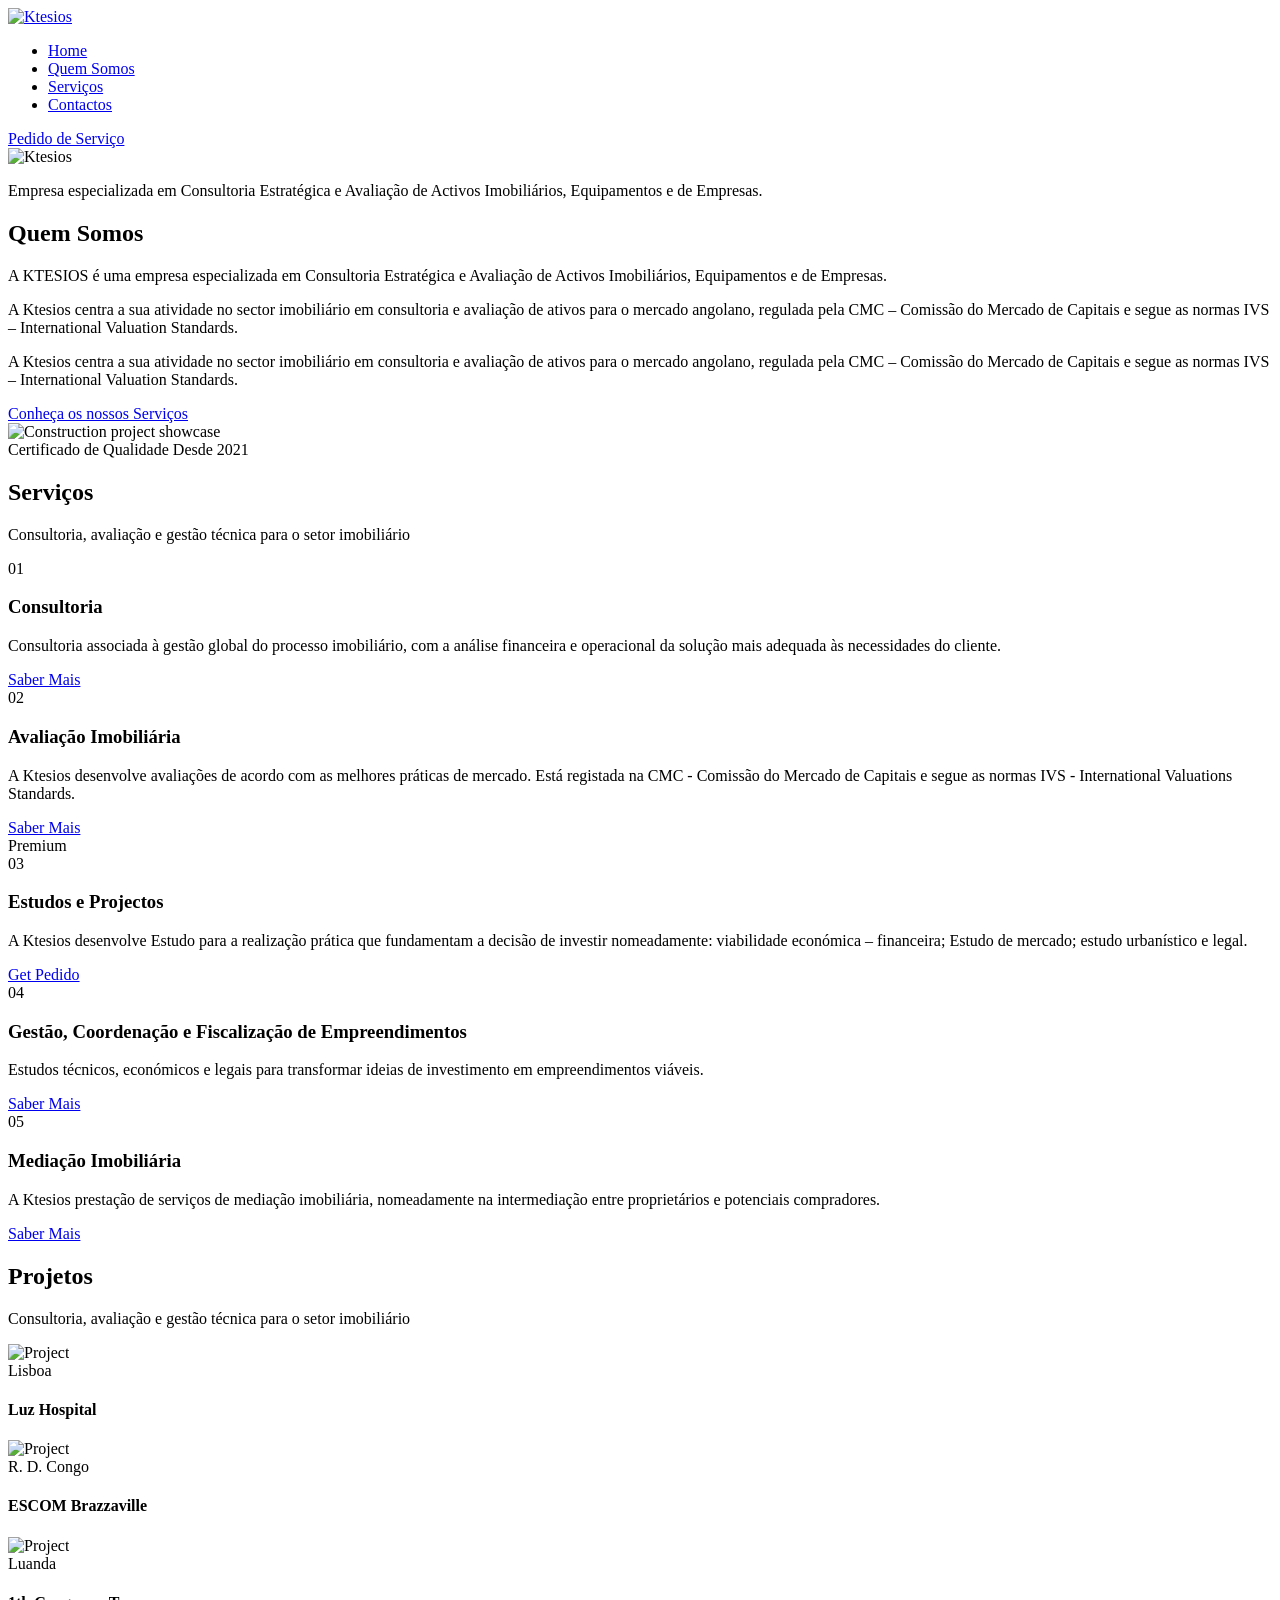
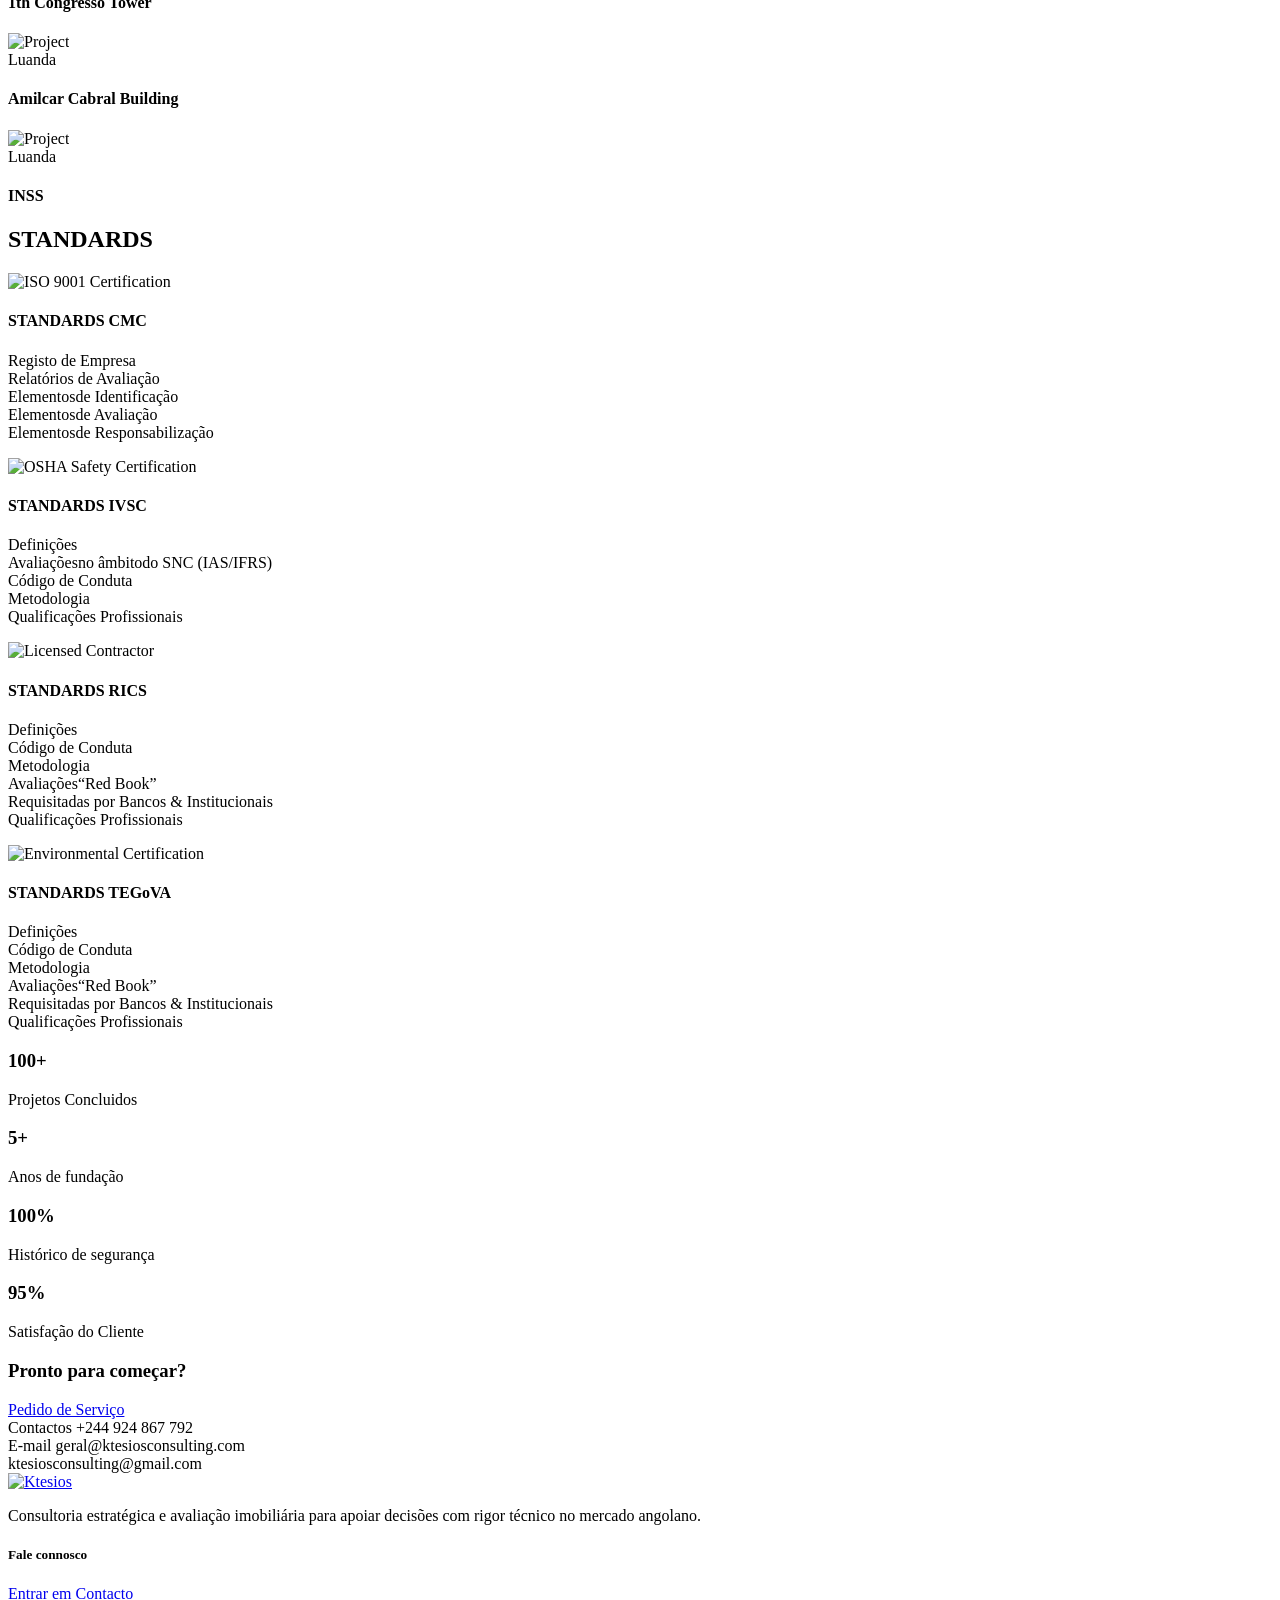
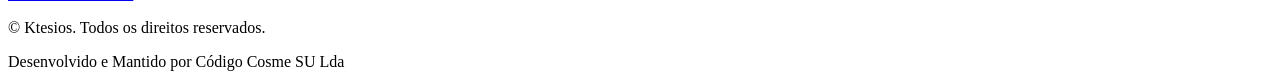
==== index.html @ 8e845e49 "Add files via upload" ====
<!DOCTYPE html>
<html lang="en">

<head>
  <meta charset="utf-8">
  <meta content="width=device-width, initial-scale=1.0" name="viewport">
  <title>Ktesios - Consultoria e Avaliação Imobiliária</title>
  <meta name="description" content="">
  <meta name="keywords" content="">

  <!-- Favicons -->
  <link href="assets/img/favicon.png" rel="icon">
  <link href="assets/img/apple-touch-icon.png" rel="apple-touch-icon">

  <!-- Fonts -->
  <link href="https://fonts.googleapis.com" rel="preconnect">
  <link href="https://fonts.gstatic.com" rel="preconnect" crossorigin>
  <link href="https://fonts.googleapis.com/css2?family=Roboto:ital,wght@0,100;0,300;0,400;0,500;0,700;0,900;1,100;1,300;1,400;1,500;1,700;1,900&family=Poppins:ital,wght@0,100;0,200;0,300;0,400;0,500;0,600;0,700;0,800;0,900;1,100;1,200;1,300;1,400;1,500;1,600;1,700;1,800;1,900&family=Raleway:ital,wght@0,100;0,200;0,300;0,400;0,500;0,600;0,700;0,800;0,900;1,100;1,200;1,300;1,400;1,500;1,600;1,700;1,800;1,900&display=swap" rel="stylesheet">

  <!-- Vendor CSS Files -->
  <link href="assets/vendor/bootstrap/css/bootstrap.min.css" rel="stylesheet">
  <link href="assets/vendor/bootstrap-icons/bootstrap-icons.css" rel="stylesheet">
  <link href="assets/vendor/aos/aos.css" rel="stylesheet">
  <link href="assets/vendor/glightbox/css/glightbox.min.css" rel="stylesheet">
  <link href="assets/vendor/swiper/swiper-bundle.min.css" rel="stylesheet">

  <!-- Main CSS File -->
  <link href="assets/css/main.css" rel="stylesheet">

  <!-- =======================================================
  * Template Name: Ktesios Website
  * Template URL: https://bootstrapmade.com/iconstruction-bootstrap-construction-template/
  * Updated: Jul 27 2025 with Bootstrap v5.3.7
  * Author: BootstrapMade.com
  * License: https://bootstrapmade.com/license/
  ======================================================== -->
</head>

<body class="index-page">

  <header id="header" class="header d-flex align-items-center fixed-top">
    <div class="container-fluid container-xl position-relative d-flex align-items-center">

      <a href="index.html" class="logo d-flex align-items-center me-auto">
        <img src="assets/img/logo_light.png" alt="Ktesios">
      </a>

      <nav id="navmenu" class="navmenu">
        <ul>
          <li><a href="index.html" class="active">Home</a></li>
          <li><a href="about.html">Quem Somos</a></li>
          <li><a href="services.html">Serviços</a></li>
          
          
         
          <li><a href="contact.html">Contactos</a></li>
        </ul>
        <i class="mobile-nav-toggle d-xl-none bi bi-list"></i>
      </nav>

      <a class="btn-getstarted d-none d-sm-block" href="quote.html">Pedido de Serviço</a>

    </div>
  </header>

  <main class="main">

    <!-- Hero Section -->
    <section id="hero" class="hero section dark-background">

       <div class="hero-image-container" role="img" aria-label="Imagem de projeto de construção"></div>
      <div class="hero-overlay"></div>

      <div class="container" data-aos="fade-up" data-aos-delay="100">

        <div class="row justify-content-center text-center">
          <div class="col-lg-8">
            <div class="hero-content">
                <div class="hero-brand" data-aos="fade-up" data-aos-delay="150">
                <img src="assets/img/logo_center.png" alt="Ktesios">
              </div>
              <p>Empresa especializada em Consultoria Estratégica e Avaliação de Activos Imobiliários, Equipamentos e de Empresas.</p>
              <h1 data-aos="fade-up" data-aos-delay="200"></h1>
             
             

              

              

            </div>
          </div>
        </div>

      </div>

    </section><!-- /Hero Section -->

    <!-- Quem Somos Section -->
    <section id="about" class="about section">

      <div class="container" data-aos="fade-up" data-aos-delay="100">

        <div class="row align-items-center">

          <div class="col-lg-6 order-2 order-lg-1" data-aos="fade-right" data-aos-delay="200">
            <div class="content">
              <h2 class="section-heading mb-4">Quem Somos</h2>
              <p class="lead-text mb-4">A KTESIOS é uma empresa especializada em Consultoria Estratégica e Avaliação de Activos Imobiliários, Equipamentos e de Empresas.</p>
              <p class="description-text mb-5">A Ktesios centra a sua atividade no sector imobiliário em consultoria e avaliação de ativos para o mercado angolano, regulada pela CMC – Comissão do Mercado de Capitais e segue as normas IVS – International Valuation Standards.</p>
<p>A Ktesios centra a sua atividade no sector imobiliário em consultoria e avaliação de ativos para o mercado angolano, regulada pela CMC – Comissão do Mercado de Capitais e segue as normas IVS – International Valuation Standards.</p>
              <div class="stats-grid">
               
                
                
              </div>

              <div class="cta-section" data-aos="fade-up" data-aos-delay="450">
                <a href="#services" class="cta-link">
                  Conheça os nossos Serviços

                  <i class="bi bi-arrow-right ms-2"></i>
                </a>
              </div>
            </div>
          </div>

          <div class="col-lg-6 order-1 order-lg-2" data-aos="fade-left" data-aos-delay="200">
            <div class="image-section">
              <div class="main-image">
                <img src="assets/img/pendente.png" alt="Construction project showcase" class="img-fluid">
              </div>
              <div class="floating-badge" data-aos="zoom-in" data-aos-delay="500">
                <div class="badge-content">
                  <i class="bi bi-award"></i>
                  <div class="badge-text">
                    <span class="badge-title">Certificado de Qualidade</span>
                    <span class="badge-subtitle">Desde 2021</span>
                  </div>
                </div>
              </div>
            </div>
          </div>

        </div>

      </div>

    </section><!-- /Quem Somos Section -->

    <!-- Serviços Section -->
    <section id="services" class="services section light-background">

      <!-- Section Title -->
      <div class="container section-title" data-aos="fade-up">
        <h2>Serviços</h2>
        <p>Consultoria, avaliação e gestão técnica para o setor imobiliário</p>
      </div><!-- End Section Title -->

      <div class="container" data-aos="fade-up" data-aos-delay="100">

        <div class="services-grid">

          <div class="service-item" data-aos="fade-up" data-aos-delay="150">
            <div class="service-number">01</div>
            <div class="service-icon">
              <i class="bi bi-buildings"></i>
            </div>
            <h3>Consultoria</h3>
            <p>Consultoria associada à gestão global do processo imobiliário, com a análise financeira e operacional da solução mais adequada às necessidades do cliente.</p>
            <a href="services.html" class="service-cta">
              <span>Saber Mais</span>
              <i class="bi bi-arrow-right"></i>
            </a>
          </div>

          <div class="service-item" data-aos="fade-up" data-aos-delay="200">
            <div class="service-number">02</div>
            <div class="service-icon">
              <i class="bi bi-house-heart"></i>
            </div>
            <h3>Avaliação Imobiliária</h3>
            <p>A Ktesios desenvolve avaliações de acordo com as melhores práticas de mercado. Está registada na CMC - Comissão do Mercado de Capitais e segue as normas IVS - International Valuations Standards.</p>
            <a href="services.html" class="service-cta">
              <span>Saber Mais</span>
              <i class="bi bi-arrow-right"></i>
            </a>
          </div>

          <div class="service-item featured" data-aos="fade-up" data-aos-delay="250">
            <div class="featured-badge">Premium</div>
            <div class="service-number">03</div>
            <div class="service-icon">
              <i class="bi bi-gear-wide-connected"></i>
            </div>
            <h3>Estudos e Projectos</h3>
            <p>A Ktesios desenvolve Estudo para a realização prática que fundamentam a decisão de investir nomeadamente: viabilidade económica – financeira; Estudo de mercado; estudo urbanístico e legal.</p>
            <a href="services.html" class="service-cta">
              <span>Get Pedido</span>
              <i class="bi bi-arrow-right"></i>
            </a>
          </div>

          <div class="service-item" data-aos="fade-up" data-aos-delay="300">
            <div class="service-number">04</div>
            <div class="service-icon">
              <i class="bi bi-clipboard2-check"></i>
            </div>
            <h3>Gestão, Coordenação e Fiscalização de Empreendimentos</h3>
            <p>Estudos técnicos, económicos e legais para transformar ideias de investimento em empreendimentos viáveis.</p>
            <a href="services.html" class="service-cta">
              <span>Saber Mais</span>
              <i class="bi bi-arrow-right"></i>
            </a>
          </div>

          <div class="service-item" data-aos="fade-up" data-aos-delay="350">
            <div class="service-number">05</div>
            <div class="service-icon">
              <i class="bi bi-tools"></i>
            </div>
            <h3>Mediação Imobiliária</h3>
            <p>A Ktesios prestação de serviços de mediação imobiliária, nomeadamente na intermediação entre proprietários e potenciais compradores.</p>
            <a href="services.html" class="service-cta">
              <span>Saber Mais</span>
              <i class="bi bi-arrow-right"></i>
            </a>
          </div>

          

        </div>

      </div>

    </section><!-- /Serviços Section -->

    <!-- Serviços Alt Section -->
    <section id="services-alt" class="services-alt section light-background">

      <div class="container" data-aos="fade-up" data-aos-delay="100">

        <div class="row g-5">

          

       

          

          

        </div>

    

      </div>

    </section><!-- /Serviços Alt Section -->

    <!-- Projetos Section -->
    <section id="projects" class="projects section">

      <!-- Section Title -->
      <div class="container section-title" data-aos="fade-up">
        <h2>Projetos</h2>
        <p>Consultoria, avaliação e gestão técnica para o setor imobiliário</p>
      </div><!-- End Section Title -->

      <div class="container" data-aos="fade-up" data-aos-delay="100">

        <div class="row gy-4">

          <div class="col-lg-4 col-md-6" data-aos="fade-up" data-aos-delay="100">
            <div class="project-card">
              <div class="project-image">
                <img src="assets/img/LuzHospital.jpg" alt="Project" class="img-fluid">
               
              </div>
              <div class="project-info">
                <div class="project-category">Lisboa</div>
                <h4 class="project-title">Luz Hospital</h4>
               
                
              </div>
            </div>
          </div><!-- End Project Item -->

          <div class="col-lg-4 col-md-6" data-aos="fade-up" data-aos-delay="200">
            <div class="project-card">
              <div class="project-image">
                <img src="assets/img/ESCOM Brazzaville - R. D. Congo.jpg" alt="Project" class="img-fluid">
               
              </div>
              <div class="project-info">
                <div class="project-category">R. D. Congo</div>
                <h4 class="project-title">ESCOM Brazzaville</h4>
                
                
              </div>
            </div>
          </div><!-- End Project Item -->

          

          <div class="col-lg-4 col-md-6" data-aos="fade-up" data-aos-delay="100">
            <div class="project-card">
              <div class="project-image">
                <img src="assets/img/1th Congresso Tower - Luanda 1.jpg" alt="Project" class="img-fluid">
               
              </div>
              <div class="project-info">
                <div class="project-category">Luanda</div>
                <h4 class="project-title">1th Congresso Tower</h4>
                
                
              </div>
            </div>
          </div><!-- End Project Item -->

          <div class="col-lg-4 col-md-6" data-aos="fade-up" data-aos-delay="200">
            <div class="project-card">
              <div class="project-image">
                <img src="assets/img/Amilcar Cabral Building - Luanda.jpg" alt="Project" class="img-fluid">
               
              </div>
              <div class="project-info">
                <div class="project-category">Luanda</div>
                <h4 class="project-title">Amilcar Cabral Building</h4>
               
                
              </div>
            </div>
          </div><!-- End Project Item -->

          <div class="col-lg-4 col-md-6" data-aos="fade-up" data-aos-delay="300">
            <div class="project-card">
              <div class="project-image">
                <img src="assets/img/INSS - Luanda.jpg" alt="Project" class="img-fluid">
               
              </div>
              <div class="project-info">
                <div class="project-category">Luanda</div>
                <h4 class="project-title">INSS</h4>
                
                
              </div>
            </div>
          </div><!-- End Project Item -->

        </div>

      </div>

    </section><!-- /Projetos Section -->



    <!-- Certifications Section -->
    <section id="certifications" class="certifications section light-background">

      <!-- Section Title -->
      <div class="container section-title" data-aos="fade-up">
        <h2>STANDARDS</h2>
        
      </div><!-- End Section Title -->

      <div class="container" data-aos="fade-up" data-aos-delay="100">

        <div class="row gy-5 mt-4">

          <div class="col-lg-3 col-md-6" data-aos="zoom-in" data-aos-delay="100">
            <div class="certification-item">
              <div class="certification-badge">
                <img src="assets/img/construction/badge-1.jpg" alt="ISO 9001 Certification" class="img-fluid">
              </div>
              <h4>STANDARDS CMC</h4>
              <p>
Registo de Empresa <br>
Relatórios de Avaliação <br>
Elementosde Identificação <br>
Elementosde Avaliação <br>
Elementosde Responsabilização</p>
            </div>
          </div>

          <div class="col-lg-3 col-md-6" data-aos="zoom-in" data-aos-delay="200">
            <div class="certification-item">
              <div class="certification-badge">
                <img src="assets/img/construction/badge-2.jpg" alt="OSHA Safety Certification" class="img-fluid">
              </div>
              <h4>STANDARDS IVSC</h4>
              <p>Definições <br>
Avaliaçõesno âmbitodo SNC (IAS/IFRS) <br>
Código de Conduta <br>
Metodologia <br>
Qualificações Profissionais</p>
            </div>
          </div>

          <div class="col-lg-3 col-md-6" data-aos="zoom-in" data-aos-delay="300">
            <div class="certification-item">
              <div class="certification-badge">
                <img src="assets/img/construction/badge-3.jpg" alt="Licensed Contractor" class="img-fluid">
              </div>
              <h4>STANDARDS RICS</h4>
              <p>
Definições <br>
Código de Conduta <br>
Metodologia <br>
Avaliações“Red Book” <br>
Requisitadas por Bancos & Institucionais <br>
Qualificações Profissionais</p>
            </div>
          </div>

          <div class="col-lg-3 col-md-6" data-aos="zoom-in" data-aos-delay="400">
            <div class="certification-item">
              <div class="certification-badge">
                <img src="assets/img/construction/badge-4.jpg" alt="Environmental Certification" class="img-fluid">
              </div>
              <h4>STANDARDS TEGoVA</h4>
              <p>
Definições <br>
Código de Conduta <br>
Metodologia <br>
Avaliações“Red Book” <br>
Requisitadas por Bancos & Institucionais <br>
Qualificações Profissionais</p>
            </div>
          </div>

        </div>

        
      </div>

    </section><!-- /Certifications Section -->

   

    <!-- Call To Action Section -->
    <section id="call-to-action" class="call-to-action section light-background">

      <div class="container" data-aos="fade-up" data-aos-delay="100">

       

        <div class="cta-main" data-aos="fade-up" data-aos-delay="300">
          <div class="row align-items-center g-5">

            <div class="col-lg-6">
              <div class="achievements-grid">
                <div class="achievement-item" data-aos="zoom-in" data-aos-delay="400">
                  <div class="achievement-icon">
                    <i class="bi bi-tools"></i>
                  </div>
                  <div class="achievement-info">
                    <h3>100+</h3>
                    <span>Projetos Concluidos</span>
                  </div>
                </div>

                <div class="achievement-item" data-aos="zoom-in" data-aos-delay="450">
                  <div class="achievement-icon">
                    <i class="bi bi-clock-history"></i>
                  </div>
                  <div class="achievement-info">
                    <h3>5+</h3>
                    <span>Anos de fundação</span>
                  </div>
                </div>

                <div class="achievement-item" data-aos="zoom-in" data-aos-delay="500">
                  <div class="achievement-icon">
                    <i class="bi bi-shield-check"></i>
                  </div>
                  <div class="achievement-info">
                    <h3>100%</h3>
                    <span>Histórico de segurança</span>
                  </div>
                </div>

                <div class="achievement-item" data-aos="zoom-in" data-aos-delay="550">
                  <div class="achievement-icon">
                    <i class="bi bi-star-fill"></i>
                  </div>
                  <div class="achievement-info">
                    <h3>95%</h3>
                    <span>Satisfação do Cliente</span>
                  </div>
                </div>
              </div>
            </div>

            <div class="col-lg-6">
              <div class="action-panel" data-aos="fade-left" data-aos-delay="350">

                <div class="panel-content">
                  <h3>Pronto para começar?</h3>
                 

                  <div class="action-buttons">
                    <a href="quote.html" class="btn-primary">
                      <span>Pedido de Serviço</span>
                      <i class="bi bi-arrow-right"></i>
                    </a>
                    
                  </div>
                </div>

                <div class="contact-quick">
                  <div class="contact-row">
                    <i class="bi bi-telephone-fill"></i>
                    <div class="contact-details">
                      <span class="contact-label">Contactos</span>
                      <span class="contact-value">+244 924 867 792</span>
                    </div>
                  </div>

                  <div class="contact-row">
                    <i class="bi bi-envelope-fill"></i>
                    <div class="contact-details">
                      <span class="contact-label">E-mail</span>
                      <span class="contact-value">geral@ktesiosconsulting.com <br>ktesiosconsulting@gmail.com</span>
                    </div>
                  </div>
                </div>

              </div>
            </div>

          </div>
        </div>

      </div>

    </section><!-- /Call To Action Section -->

  </main>

  <footer id="footer" class="footer dark-background">

    <div class="container">
      <div class="row gy-5">

        <div class="col-lg-4">
          <div class="footer-brand">
            <a href="index.html" class="logo d-flex align-items-center mb-3">
              <img src="assets/img/logo_light.png" alt="Ktesios">
            </a>
            <p class="tagline">Consultoria estratégica e avaliação imobiliária para apoiar decisões com rigor técnico no mercado angolano.</p>

            <div class="social-links mt-4">
              <a href="#" aria-label="Facebook"><i class="bi bi-facebook"></i></a>
              <a href="#" aria-label="Instagram"><i class="bi bi-instagram"></i></a>
              <a href="#" aria-label="LinkedIn"><i class="bi bi-linkedin"></i></a>
              
            </div>
          </div>
        </div>

        <div class="col-lg-6">
          <div class="footer-links-grid">
            
          </div>
        </div>

        <div class="col-lg-2">
          <div class="footer-cta">
            <h5>Fale connosco</h5>
            <a href="contact.html" class="btn btn-outline">Entrar em Contacto</a>
          </div>
        </div>

      </div>
    </div>

    <div class="footer-bottom">
      <div class="container">
        <div class="row">
          <div class="col-12">
            <div class="footer-bottom-content">
              <p class="mb-0">© Ktesios. Todos os direitos reservados.</p>
              <div class="credits">
                <!-- All the links in the footer should remain intact. -->
                <!-- You can delete the links only if you've purchased the pro version. -->
                <!-- Licensing information: https://bootstrapmade.com/license/ -->
                <!-- Purchase the pro version with working PHP/AJAX contact form: [buy-url] -->
                Desenvolvido e Mantido por Código Cosme SU Lda
              </div>
            </div>
          </div>
        </div>
      </div>
    </div>

  </footer>

  <!-- Scroll Top -->
  <a href="#" id="scroll-top" class="scroll-top d-flex align-items-center justify-content-center"><i class="bi bi-arrow-up-short"></i></a>

  <!-- Preloader -->
  <div id="preloader"></div>

  <!-- Vendor JS Files -->
  <script src="assets/vendor/bootstrap/js/bootstrap.bundle.min.js"></script>
  <script src="assets/vendor/php-email-form/validate.js"></script>
  <script src="assets/vendor/aos/aos.js"></script>
  <script src="assets/vendor/purecounter/purecounter_vanilla.js"></script>
  <script src="assets/vendor/glightbox/js/glightbox.min.js"></script>
  <script src="assets/vendor/swiper/swiper-bundle.min.js"></script>

  <!-- Main JS File -->
  <script src="assets/js/main.js"></script>

</body>

</html>
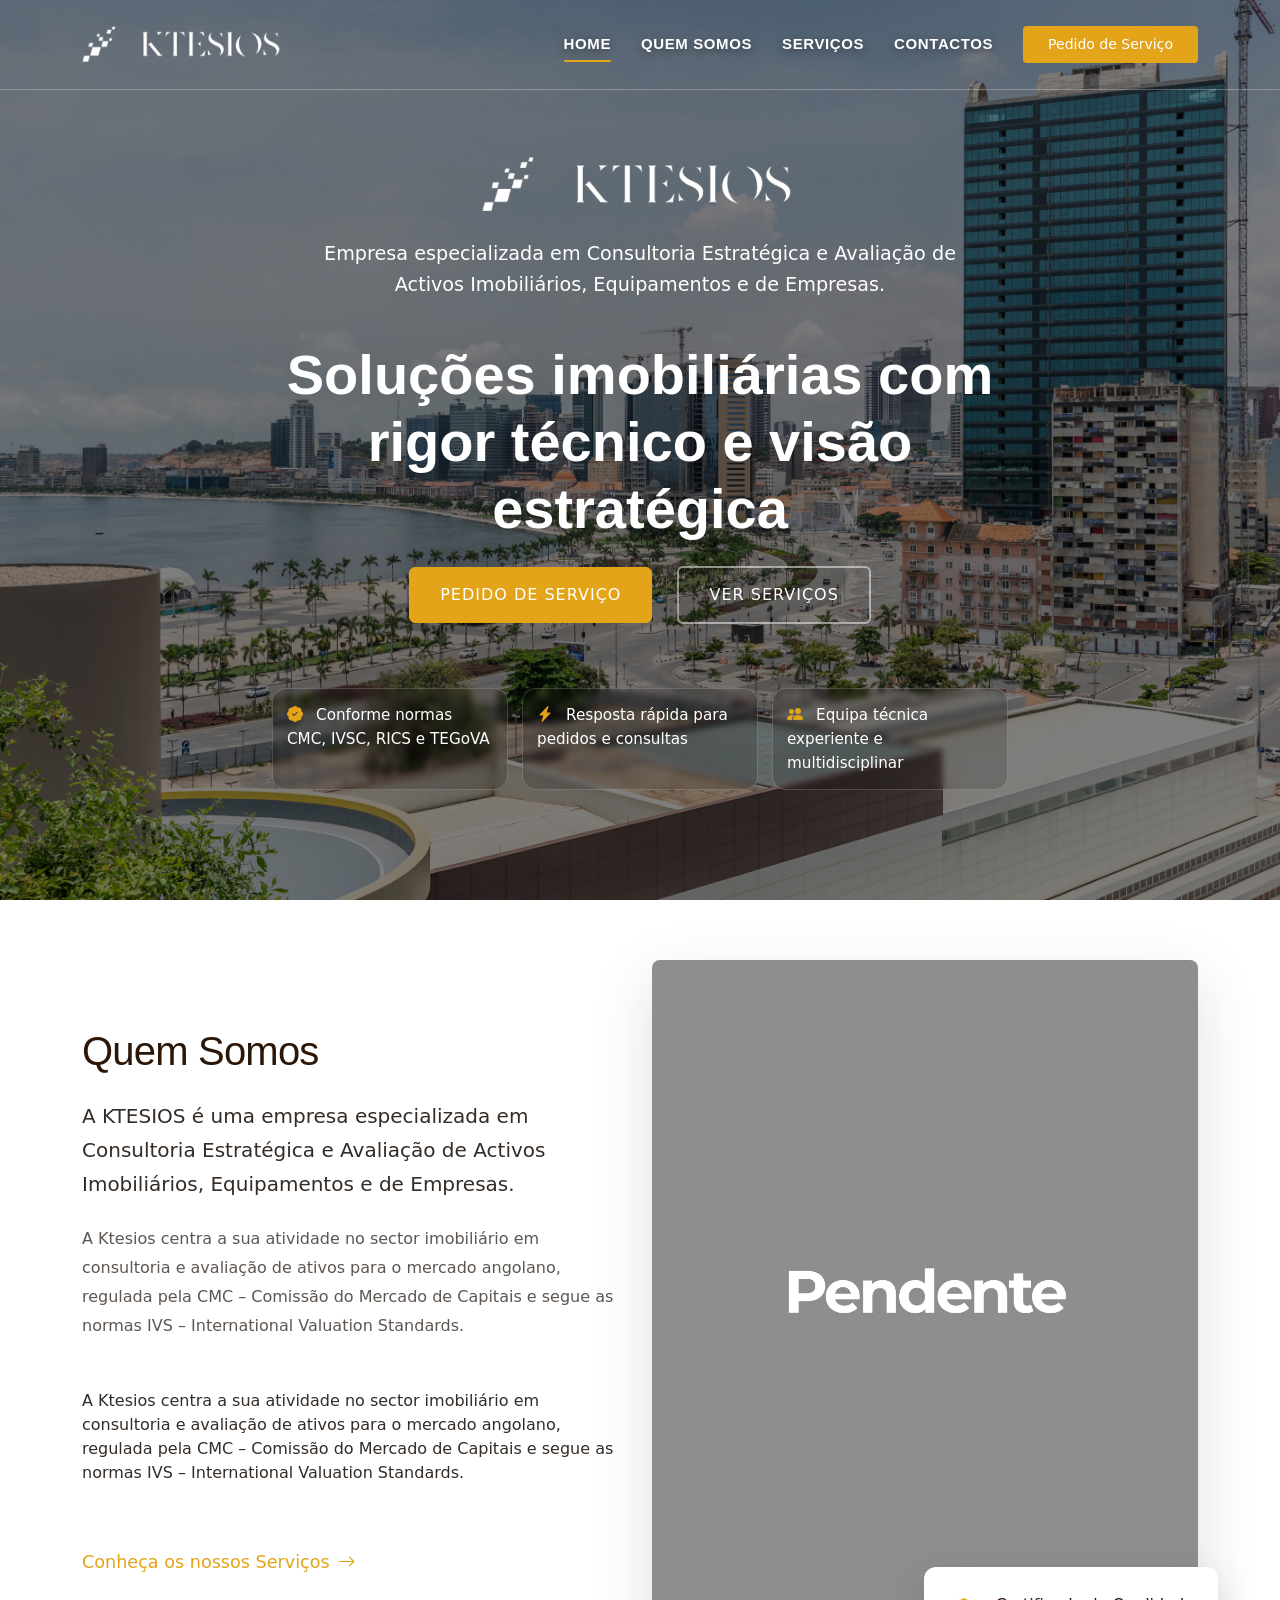
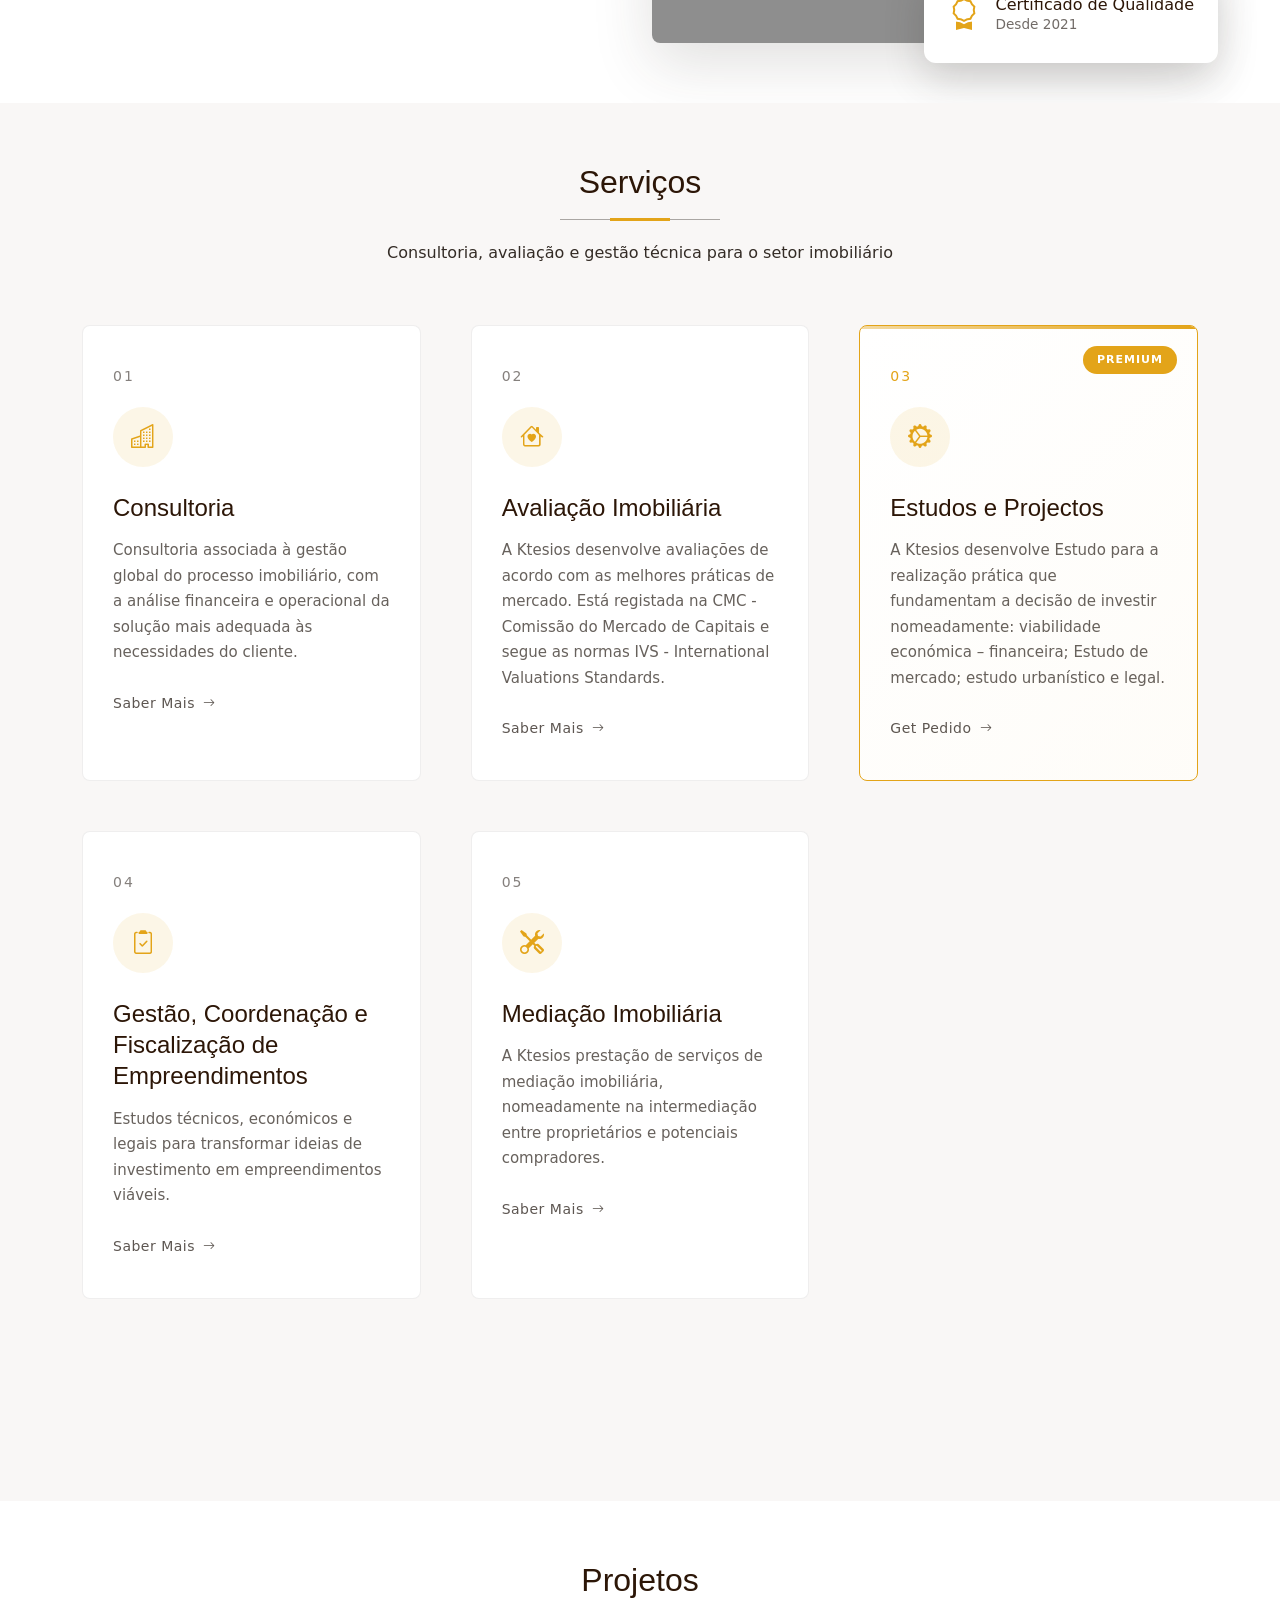
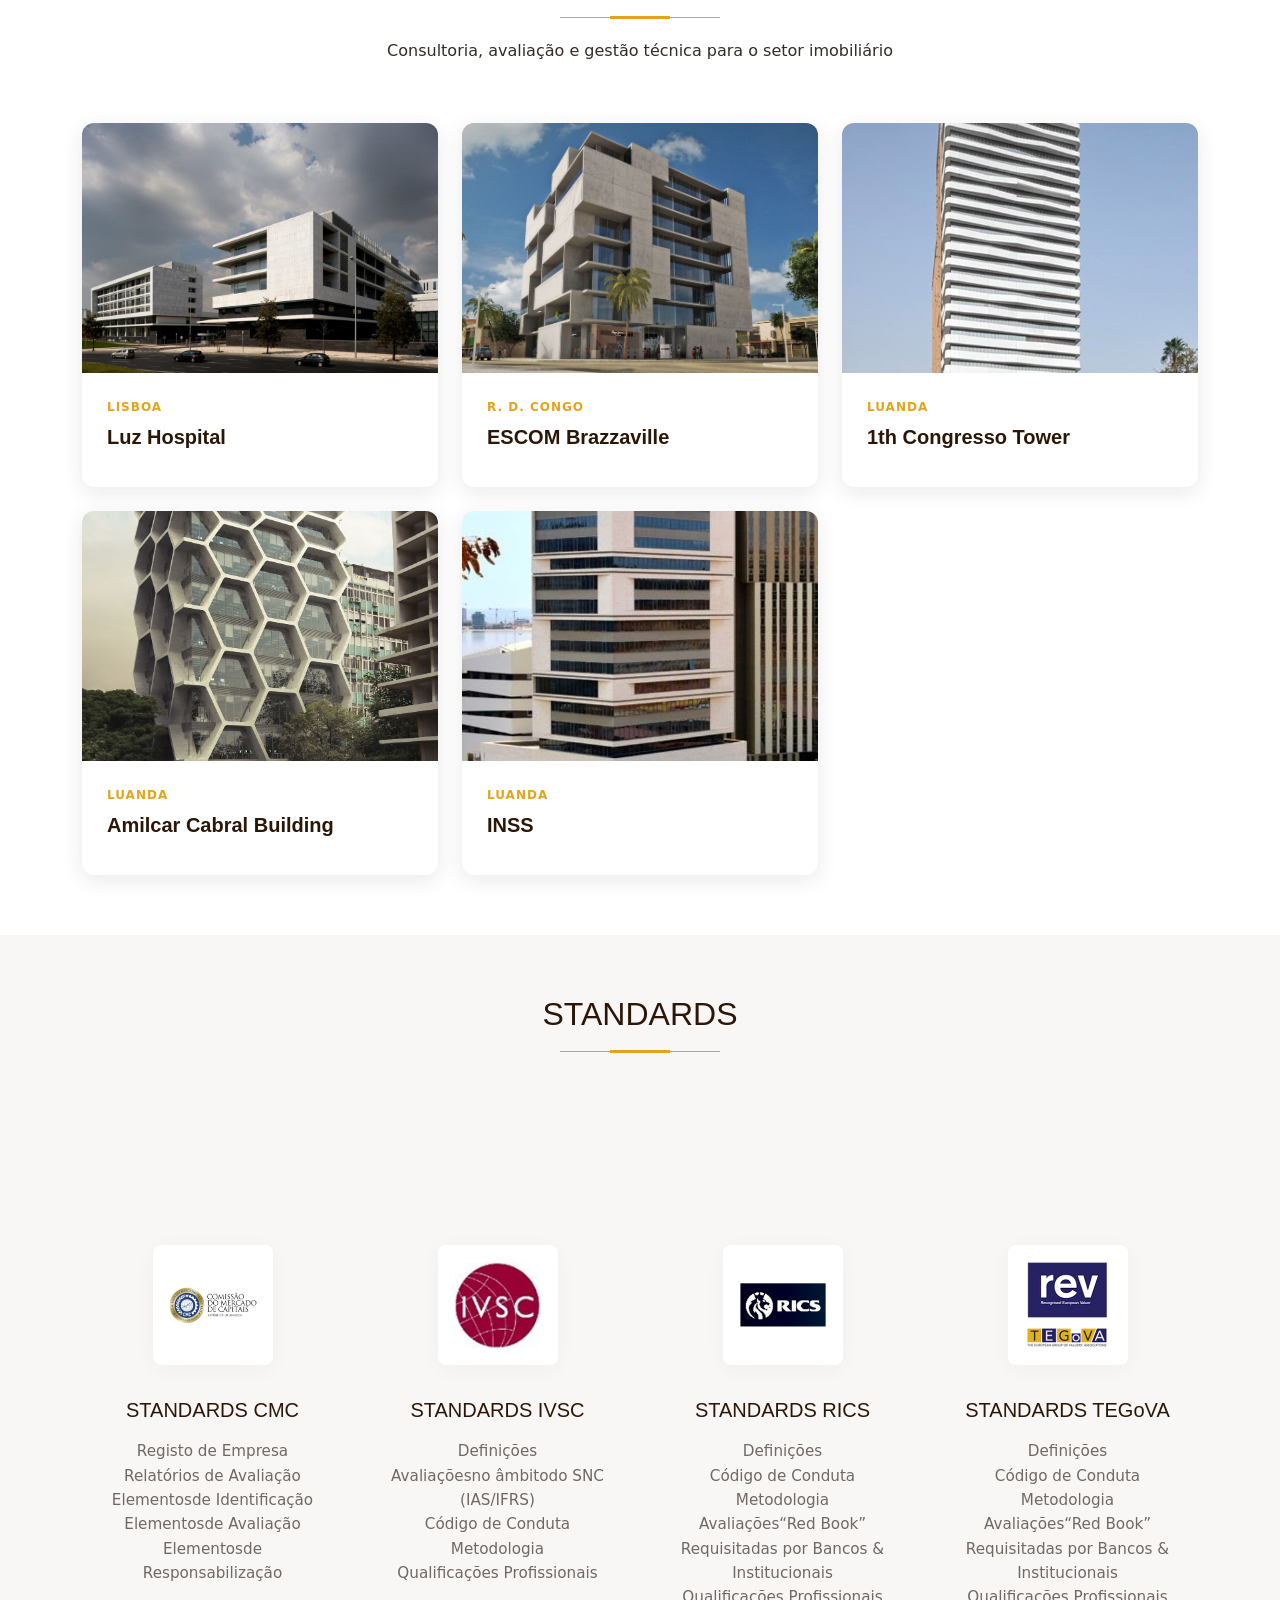
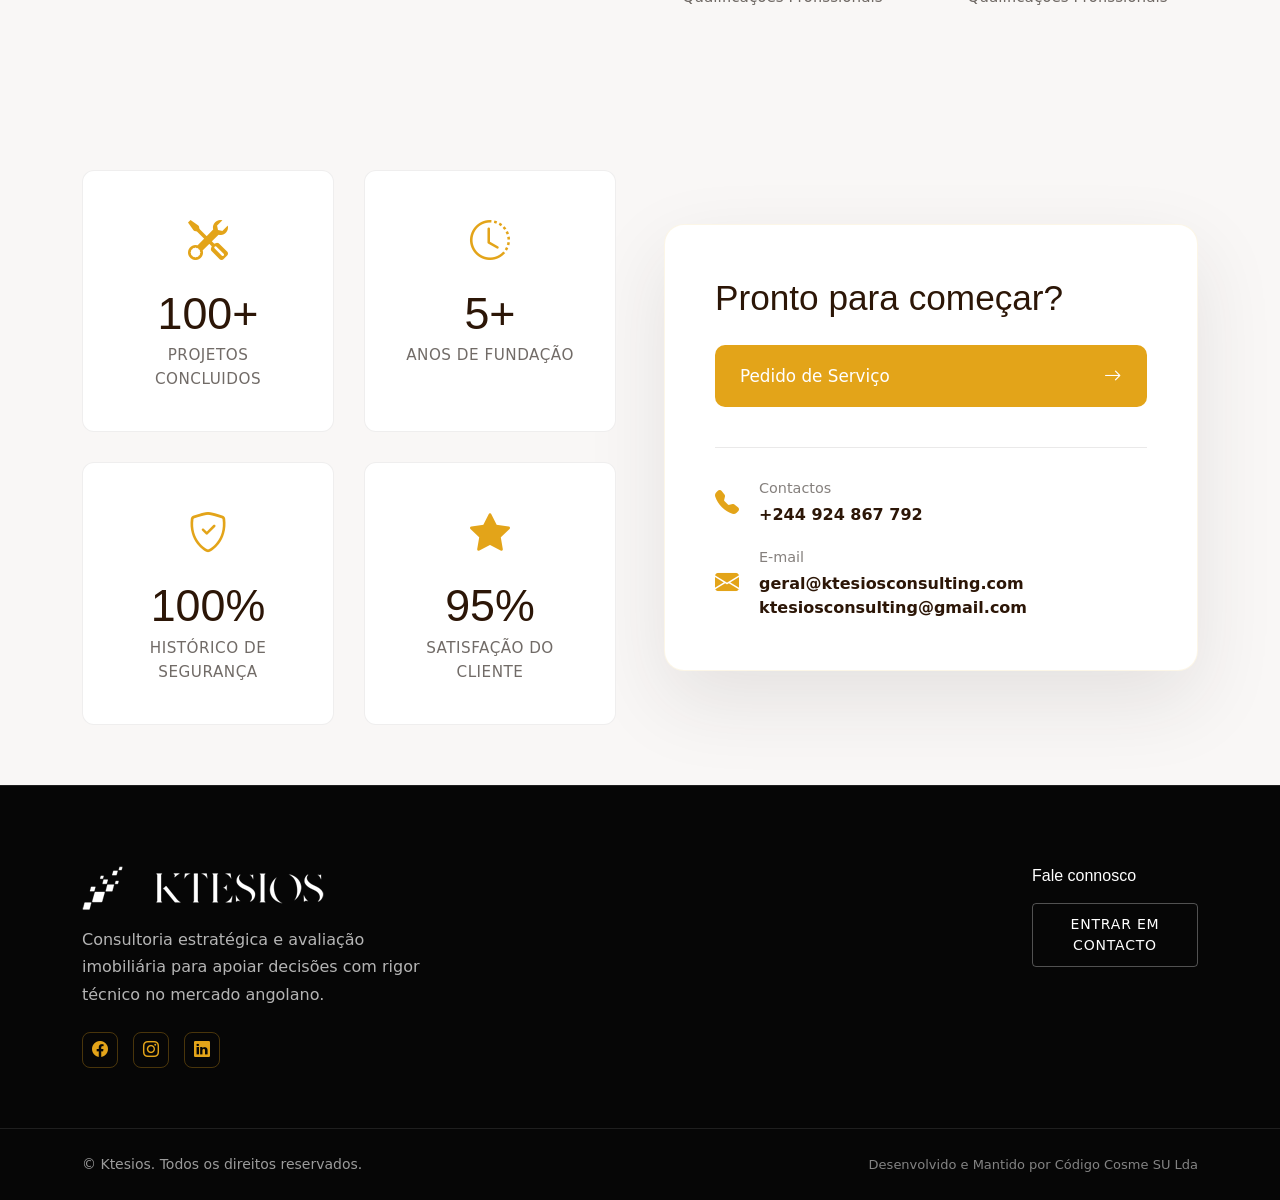
==== commit 61c6f18c: "Melhora landing page com animações e modal de pedido" ====
--- a/index.html
+++ b/index.html
@@ -58,7 +58,7 @@
         <i class="mobile-nav-toggle d-xl-none bi bi-list"></i>
       </nav>
 
-      <a class="btn-getstarted d-none d-sm-block" href="quote.html">Pedido de Serviço</a>
+      <a class="btn-getstarted d-none d-sm-block service-modal-trigger" href="#" data-bs-toggle="modal" data-bs-target="#serviceRequestModal">Pedido de Serviço</a>
 
     </div>
   </header>
@@ -80,13 +80,27 @@
                 <img src="assets/img/logo_center.png" alt="Ktesios">
               </div>
               <p>Empresa especializada em Consultoria Estratégica e Avaliação de Activos Imobiliários, Equipamentos e de Empresas.</p>
-              <h1 data-aos="fade-up" data-aos-delay="200"></h1>
-             
-             
-
-              
-
-              
+              <h1 data-aos="fade-up" data-aos-delay="200">Soluções imobiliárias com rigor técnico e visão estratégica</h1>
+
+              <div class="hero-actions" data-aos="fade-up" data-aos-delay="250">
+                <a href="#" class="btn btn-primary service-modal-trigger" data-bs-toggle="modal" data-bs-target="#serviceRequestModal">Pedido de Serviço</a>
+                <a href="#services" class="btn btn-secondary">Ver Serviços</a>
+              </div>
+
+              <div class="hero-highlights" data-aos="fade-up" data-aos-delay="300">
+                <div class="highlight-item">
+                  <i class="bi bi-patch-check-fill"></i>
+                  <span>Conforme normas CMC, IVSC, RICS e TEGoVA</span>
+                </div>
+                <div class="highlight-item">
+                  <i class="bi bi-lightning-charge-fill"></i>
+                  <span>Resposta rápida para pedidos e consultas</span>
+                </div>
+                <div class="highlight-item">
+                  <i class="bi bi-people-fill"></i>
+                  <span>Equipa técnica experiente e multidisciplinar</span>
+                </div>
+              </div>
 
             </div>
           </div>
@@ -501,7 +515,7 @@
                  
 
                   <div class="action-buttons">
-                    <a href="quote.html" class="btn-primary">
+                    <a href="#" class="btn-primary service-modal-trigger" data-bs-toggle="modal" data-bs-target="#serviceRequestModal">
                       <span>Pedido de Serviço</span>
                       <i class="bi bi-arrow-right"></i>
                     </a>
@@ -537,7 +551,90 @@
 
     </section><!-- /Call To Action Section -->
 
-  </main>
+    </main>
+
+  <div class="modal fade service-request-modal" id="serviceRequestModal" tabindex="-1" aria-labelledby="serviceRequestModalLabel" aria-hidden="true">
+    <div class="modal-dialog modal-dialog-centered modal-xl modal-dialog-scrollable">
+      <div class="modal-content">
+        <div class="modal-header">
+          <h2 class="modal-title h5" id="serviceRequestModalLabel">Pedido de contacto / Serviço</h2>
+          <button type="button" class="btn-close" data-bs-dismiss="modal" aria-label="Fechar"></button>
+        </div>
+        <div class="modal-body">
+          <div class="quote-container modal-quote-container">
+            <div class="row g-4 align-items-stretch">
+              <div class="col-lg-5">
+                <div class="quote-content">
+                  <h2>Pedido de contacto / Serviço</h2>
+                  <p>A KTESIOS disponibiliza uma plataforma de gestão de processos e interface de comunicação com clientes e peritos.</p>
+                  <div class="contact-info">
+                    <div class="contact-detail">
+                      <i class="bi bi-telephone-fill"></i>
+                      <span>+244 924 867 792</span>
+                    </div>
+                    <div class="contact-detail">
+                      <i class="bi bi-envelope-fill"></i>
+                      <span>geral@ktesiosconsulting.com</span>
+                    </div>
+                  </div>
+                </div>
+              </div>
+
+              <div class="col-lg-7">
+                <div class="quote-form">
+                  <div class="form-intro">
+                    <h3>Faça o seu Pedido</h3>
+                    <p>Selecione o tipo de serviço e descreva a necessidade para análise da nossa equipa.</p>
+                  </div>
+
+                  <form action="forms/quote.php" method="post" class="php-email-form">
+                    <div class="form-grid">
+                      <div class="form-field">
+                        <label for="modal-fullname">Nome</label>
+                        <input type="text" name="name" id="modal-fullname" placeholder="Indique o seu nome" required>
+                      </div>
+
+                      <div class="form-field">
+                        <label for="modal-email">Email</label>
+                        <input type="email" name="email" id="modal-email" placeholder="seu.email@empresa.com" required>
+                      </div>
+
+                      <div class="form-field">
+                        <label for="modal-phone">Telefone</label>
+                        <input type="tel" name="phone" id="modal-phone" placeholder="+244 900 000 000" required>
+                      </div>
+
+                      <div class="form-field">
+                        <label for="modal-project-type">Tipo de Serviço</label>
+                        <select name="type" id="modal-project-type" required>
+                          <option value="">Selecione o serviço</option>
+                          <option value="custom-home">AVALIAÇÕES – AVALIAÇÃO IMOBILIÁRIA</option>
+                          <option value="commercial">CONSULTORIA</option>
+                          <option value="renovation">ANÁLISE</option>
+                          <option value="addition">DUE DILIGENCE</option>
+                          <option value="industrial">INSDUSTRIAL PROJETOS</option>
+                          <option value="consultation">FISCALIZAÇÃO E GESTÃO DE PROJECTOS</option>
+                        </select>
+                      </div>
+                    </div>
+
+                    <div class="loading">Loading</div>
+                    <div class="error-message"></div>
+                    <div class="sent-message">Obrigado! O seu pedido foi recebido. A equipa KTESIOS entrará em contacto em breve.</div>
+
+                    <button type="submit" class="submit-btn">
+                      <span>Submeter Pedido</span>
+                      <i class="bi bi-arrow-right"></i>
+                    </button>
+                  </form>
+                </div>
+              </div>
+            </div>
+          </div>
+        </div>
+      </div>
+    </div>
+  </div>
 
   <footer id="footer" class="footer dark-background">
 
--- a/assets/css/main.css
+++ b/assets/css/main.css
@@ -0,0 +1,4580 @@
+/**
+* Template Name: iConstruction
+* Template URL: https://bootstrapmade.com/iconstruction-bootstrap-construction-template/
+* Updated: Jul 27 2025 with Bootstrap v5.3.7
+* Author: BootstrapMade.com
+* License: https://bootstrapmade.com/license/
+*/
+
+@charset "UTF-8";
+
+/*--------------------------------------------------------------
+# Font & Color Variables
+# Help: https://bootstrapmade.com/color-system/
+--------------------------------------------------------------*/
+/* Fonts */
+:root {
+   --default-font: "Roboto",  system-ui, -apple-system, "Segoe UI", Roboto, "Helvetica Neue", Arial, "Noto Sans", "Liberation Sans", sans-serif, "Apple Color Emoji", "Segoe UI Emoji", "Segoe UI Symbol", "Noto Color Emoji";
+  --heading-font: "Raleway",  sans-serif;
+  --heading-font: "Athena", sans-serif;
+  --nav-font: "Poppins",  sans-serif;
+}
+
+/* Global Colors - The following color variables are used throughout the website. Updating them here will change the color scheme of the entire website */
+:root { 
+  --background-color: #ffffff; /* Background color for the entire website, including individual sections */
+  --default-color: #342c26; /* Default color used for the majority of the text content across the entire website */
+  --heading-color: #2c1607; /* Color for headings, subheadings and title throughout the website */
+  --accent-color: #e3a419; /* Accent color that represents your brand on the website. It's used for buttons, links, and other elements that need to stand out */
+  --surface-color: #ffffff; /* The surface color is used as a background of boxed elements within sections, such as cards, icon boxes, or other elements that require a visual separation from the global background. */
+  --contrast-color: #ffffff; /* Contrast color for text, ensuring readability against backgrounds of accent, heading, or default colors. */
+}
+
+/* Nav Menu Colors - The following color variables are used specifically for the navigation menu. They are separate from the global colors to allow for more customization options */
+:root {
+  --nav-color: #ffffff;  /* The default color of the main navmenu links */
+  --nav-hover-color: #e3a419; /* Applied to main navmenu links when they are hovered over or active */
+  --nav-mobile-background-color: #ffffff; /* Used as the background color for mobile navigation menu */
+  --nav-dropdown-background-color: #ffffff; /* Used as the background color for dropdown items that appear when hovering over primary navigation items */
+  --nav-dropdown-color: #342c26; /* Used for navigation links of the dropdown items in the navigation menu. */
+  --nav-dropdown-hover-color: #e3a419; /* Similar to --nav-hover-color, this color is applied to dropdown navigation links when they are hovered over. */
+}
+
+/* Color Presets - These classes override global colors when applied to any section or element, providing reuse of the sam color scheme. */
+
+.light-background {
+  --background-color: #f9f7f6;
+  --surface-color: #ffffff;
+}
+
+.dark-background {
+  --background-color: #060606;
+  --default-color: #ffffff;
+  --heading-color: #ffffff;
+  --surface-color: #252525;
+  --contrast-color: #ffffff;
+}
+
+/* Smooth scroll */
+:root {
+  scroll-behavior: smooth;
+}
+
+/*--------------------------------------------------------------
+# General Styling & Shared Classes
+--------------------------------------------------------------*/
+body {
+  color: var(--default-color);
+  background-color: var(--background-color);
+  font-family: var(--default-font);
+}
+
+a {
+  color: var(--accent-color);
+  text-decoration: none;
+  transition: 0.3s;
+}
+
+a:hover {
+  color: color-mix(in srgb, var(--accent-color), transparent 25%);
+  text-decoration: none;
+}
+
+h1,
+h2,
+h3,
+h4,
+h5,
+h6 {
+  color: var(--heading-color);
+  font-family: var(--heading-font);
+}
+
+/* PHP Email Form Messages
+------------------------------*/
+.php-email-form .error-message {
+  display: none;
+  background: #df1529;
+  color: #ffffff;
+  text-align: left;
+  padding: 15px;
+  margin-bottom: 24px;
+  font-weight: 600;
+}
+
+.php-email-form .sent-message {
+  display: none;
+  color: #ffffff;
+  background: #059652;
+  text-align: center;
+  padding: 15px;
+  margin-bottom: 24px;
+  font-weight: 600;
+}
+
+.php-email-form .loading {
+  display: none;
+  background: var(--surface-color);
+  text-align: center;
+  padding: 15px;
+  margin-bottom: 24px;
+}
+
+.php-email-form .loading:before {
+  content: "";
+  display: inline-block;
+  border-radius: 50%;
+  width: 24px;
+  height: 24px;
+  margin: 0 10px -6px 0;
+  border: 3px solid var(--accent-color);
+  border-top-color: var(--surface-color);
+  animation: php-email-form-loading 1s linear infinite;
+}
+
+@keyframes php-email-form-loading {
+  0% {
+    transform: rotate(0deg);
+  }
+
+  100% {
+    transform: rotate(360deg);
+  }
+}
+
+/*--------------------------------------------------------------
+# Global Header
+--------------------------------------------------------------*/
+.header {
+  --background-color: rgba(255, 255, 255, 0);
+  --default-color: #ffffff;
+  --heading-color: #ffffff;
+  color: var(--default-color);
+  background-color: var(--background-color);
+  padding: 15px 0;
+  transition: all 0.5s;
+  z-index: 997;
+   border-bottom: 1px solid color-mix(in srgb, var(--default-color), transparent 72%);
+}
+
+.header .logo {
+  line-height: 1;
+}
+
+.header .logo img {
+  max-height: 36px;
+  margin-right: 8px;
+}
+
+.header .logo h1 {
+  font-size: 30px;
+  margin: 0;
+  font-weight: 700;
+  color: var(--heading-color);
+}
+
+.header .btn-getstarted,
+.header .btn-getstarted:focus {
+  color: var(--contrast-color);
+  background: var(--accent-color);
+  font-size: 14px;
+  padding: 8px 25px;
+  margin: 0 0 0 30px;
+  border-radius: 4px;
+  transition: 0.3s;
+}
+
+.header .btn-getstarted:hover,
+.header .btn-getstarted:focus:hover {
+  color: var(--contrast-color);
+  background: color-mix(in srgb, var(--accent-color), transparent 15%);
+}
+
+@media (max-width: 1200px) {
+  .header .logo {
+    order: 1;
+  }
+
+  .header .btn-getstarted {
+    order: 2;
+    margin: 0 15px 0 0;
+    padding: 6px 15px;
+  }
+
+  .header .navmenu {
+    order: 3;
+  }
+}
+
+.scrolled .header {
+  box-shadow: 0px 0 18px rgba(0, 0, 0, 0.1);
+}
+
+/* Global Header on Scroll
+------------------------------*/
+.scrolled .header {
+  --background-color: rgba(22, 15, 9, 0.915);
+}
+
+/*--------------------------------------------------------------
+# Navigation Menu
+--------------------------------------------------------------*/
+/* Navmenu - Desktop */
+@media (min-width: 1200px) {
+  .navmenu {
+    padding: 0;
+  }
+
+  .navmenu ul {
+    margin: 0;
+    padding: 0;
+    display: flex;
+    list-style: none;
+    align-items: center;
+  }
+
+  .navmenu li {
+    position: relative;
+  }
+
+  .navmenu a,
+  .navmenu a:focus {
+    color: var(--nav-color);
+    padding: 18px 15px;
+    font-size: 15px;
+    font-family: var(--nav-font);
+     font-weight: 700;
+    letter-spacing: 0.04em;
+    text-transform: uppercase;
+    text-shadow: 0 2px 10px rgba(0, 0, 0, 0.45);
+    display: flex;
+    align-items: center;
+    justify-content: space-between;
+    white-space: nowrap;
+      transition: color 0.3s ease, opacity 0.3s ease;
+    position: relative;
+  }
+
+  .navmenu a::after,
+  .navmenu a:focus::after {
+    content: "";
+    position: absolute;
+    left: 15px;
+    right: 15px;
+    bottom: 12px;
+    height: 2px;
+    border-radius: 50px;
+    background: var(--nav-hover-color);
+    transform: scaleX(0);
+    transform-origin: center;
+    transition: transform 0.28s ease;
+  }
+
+  .navmenu a i,
+  .navmenu a:focus i {
+    font-size: 12px;
+    line-height: 0;
+    margin-left: 5px;
+    transition: 0.3s;
+  }
+
+  .navmenu li:last-child a {
+    padding-right: 0;
+  }
+
+  .navmenu li:hover>a,
+  .navmenu .active,
+  .navmenu .active:focus {
+      opacity: 1;
+  }
+
+  .navmenu li:hover>a::after,
+  .navmenu .active::after,
+  .navmenu .active:focus::after {
+    transform: scaleX(1);
+  }
+
+  .navmenu .dropdown ul {
+    margin: 0;
+    padding: 10px 0;
+    background: var(--nav-dropdown-background-color);
+    display: block;
+    position: absolute;
+    visibility: hidden;
+    left: 14px;
+    top: 130%;
+    opacity: 0;
+    transition: 0.3s;
+    border-radius: 4px;
+    z-index: 99;
+    box-shadow: 0px 0px 30px rgba(0, 0, 0, 0.1);
+  }
+
+  .navmenu .dropdown ul li {
+    min-width: 200px;
+  }
+
+  .navmenu .dropdown ul a {
+    padding: 10px 20px;
+    font-size: 15px;
+    text-transform: none;
+    color: var(--nav-dropdown-color);
+  }
+
+  .navmenu .dropdown ul a i {
+    font-size: 12px;
+  }
+
+  .navmenu .dropdown ul a:hover,
+  .navmenu .dropdown ul .active:hover,
+  .navmenu .dropdown ul li:hover>a {
+    color: var(--nav-dropdown-hover-color);
+  }
+
+  .navmenu .dropdown:hover>ul {
+    opacity: 1;
+    top: 100%;
+    visibility: visible;
+  }
+
+  .navmenu .dropdown .dropdown ul {
+    top: 0;
+    left: -90%;
+    visibility: hidden;
+  }
+
+  .navmenu .dropdown .dropdown:hover>ul {
+    opacity: 1;
+    top: 0;
+    left: -100%;
+    visibility: visible;
+  }
+}
+
+/* Navmenu - Mobile */
+@media (max-width: 1199px) {
+  .mobile-nav-toggle {
+    color: var(--nav-color);
+    font-size: 28px;
+    line-height: 0;
+    margin-right: 10px;
+    cursor: pointer;
+    transition: color 0.3s;
+  }
+
+  .navmenu {
+    padding: 0;
+    z-index: 9997;
+  }
+
+  .navmenu ul {
+    display: none;
+    list-style: none;
+    position: absolute;
+    inset: 60px 20px 20px 20px;
+    padding: 10px 0;
+    margin: 0;
+    border-radius: 6px;
+    background-color: var(--nav-mobile-background-color);
+    overflow-y: auto;
+    transition: 0.3s;
+    z-index: 9998;
+    box-shadow: 0px 0px 30px rgba(0, 0, 0, 0.1);
+  }
+
+  .navmenu a,
+  .navmenu a:focus {
+    color: var(--nav-dropdown-color);
+    padding: 10px 20px;
+    font-family: var(--nav-font);
+    font-size: 17px;
+    font-weight: 500;
+    display: flex;
+    align-items: center;
+    justify-content: space-between;
+    white-space: nowrap;
+    transition: 0.3s;
+  }
+
+  .navmenu a i,
+  .navmenu a:focus i {
+    font-size: 12px;
+    line-height: 0;
+    margin-left: 5px;
+    width: 30px;
+    height: 30px;
+    display: flex;
+    align-items: center;
+    justify-content: center;
+    border-radius: 50%;
+    transition: 0.3s;
+    background-color: color-mix(in srgb, var(--accent-color), transparent 90%);
+  }
+
+  .navmenu a i:hover,
+  .navmenu a:focus i:hover {
+    background-color: var(--accent-color);
+    color: var(--contrast-color);
+  }
+
+  .navmenu a:hover,
+  .navmenu .active,
+  .navmenu .active:focus {
+    color: var(--nav-dropdown-hover-color);
+  }
+
+  .navmenu .active i,
+  .navmenu .active:focus i {
+    background-color: var(--accent-color);
+    color: var(--contrast-color);
+    transform: rotate(180deg);
+  }
+
+  .navmenu .dropdown ul {
+    position: static;
+    display: none;
+    z-index: 99;
+    padding: 10px 0;
+    margin: 10px 20px;
+    background-color: var(--nav-dropdown-background-color);
+    border: 1px solid color-mix(in srgb, var(--default-color), transparent 90%);
+    box-shadow: none;
+    transition: all 0.5s ease-in-out;
+  }
+
+  .navmenu .dropdown ul ul {
+    background-color: rgba(33, 37, 41, 0.1);
+  }
+
+  .navmenu .dropdown>.dropdown-active {
+    display: block;
+    background-color: rgba(33, 37, 41, 0.03);
+  }
+
+  .mobile-nav-active {
+    overflow: hidden;
+  }
+
+  .mobile-nav-active .mobile-nav-toggle {
+    color: #fff;
+    position: absolute;
+    font-size: 32px;
+    top: 15px;
+    right: 15px;
+    margin-right: 0;
+    z-index: 9999;
+  }
+
+  .mobile-nav-active .navmenu {
+    position: fixed;
+    overflow: hidden;
+    inset: 0;
+    background: rgba(33, 37, 41, 0.8);
+    transition: 0.3s;
+  }
+
+  .mobile-nav-active .navmenu>ul {
+    display: block;
+  }
+}
+
+/*--------------------------------------------------------------
+# Global Footer
+--------------------------------------------------------------*/
+.footer {
+  color: var(--default-color);
+  background: var(--background-color);
+  font-size: 15px;
+  padding: 80px 0 0;
+  position: relative;
+  border-top: 1px solid color-mix(in srgb, var(--default-color), transparent 90%);
+}
+
+.footer .footer-brand h1,
+.footer .footer-brand .logo {
+  margin: 0;
+  line-height: 1;
+  font-weight: 300;
+}
+
+.footer .footer-brand h1 .sitename,
+.footer .footer-brand .logo .sitename {
+  font-family: var(--heading-font);
+  font-size: 15px;
+  letter-spacing: 0.8px;
+  color: var(--heading-color);
+}
+
+.footer .footer-brand .tagline {
+  color: color-mix(in srgb, var(--default-color), transparent 30%);
+  font-size: 16px;
+  line-height: 1.7;
+  font-weight: 300;
+  margin: 12px 0 0;
+}
+
+.footer .social-links {
+  display: flex;
+  gap: 15px;
+  margin-top: 20px;
+}
+
+.footer .social-links a {
+  display: flex;
+  align-items: center;
+  justify-content: center;
+  width: 36px;
+  height: 36px;
+  border-radius: 8px;
+  background-color: transparent;
+  color: #e3a419;
+  transition: all 0.3s ease;
+  text-decoration: none;
+  border: 1px solid color-mix(in srgb, #e3a419, transparent 70%);
+}
+
+.footer .social-links a:hover {
+  background-color: color-mix(in srgb, #e3a419, transparent 88%);
+  color: #e3a419;
+  transform: translateY(-3px);
+   border-color: #e3a419;
+}
+
+.footer .social-links a i {
+  font-size: 16px;
+}
+
+.footer .footer-links-grid h5 {
+  color: var(--heading-color);
+  font-size: 16px;
+  font-weight: 500;
+  margin-bottom: 20px;
+  font-family: var(--heading-font);
+  letter-spacing: 0.5px;
+}
+
+.footer .footer-links-grid ul {
+  list-style: none;
+  padding: 0;
+  margin: 0;
+}
+
+.footer .footer-links-grid ul li {
+  margin-bottom: 12px;
+}
+
+.footer .footer-links-grid ul li a {
+  color: color-mix(in srgb, var(--default-color), transparent 25%);
+  text-decoration: none;
+  font-size: 15px;
+  font-weight: 300;
+  transition: all 0.3s ease;
+  position: relative;
+  padding-left: 10px;
+}
+
+.footer .footer-links-grid ul li a::before {
+  content: "→";
+  position: absolute;
+  left: 0;
+  opacity: 0;
+  transition: all 0.3s ease;
+  color: var(--accent-color);
+}
+
+.footer .footer-links-grid ul li a:hover {
+  color: var(--accent-color);
+  padding-left: 16px;
+}
+
+.footer .footer-links-grid ul li a:hover::before {
+  opacity: 1;
+}
+
+.footer .footer-cta h5 {
+  color: var(--heading-color);
+  font-size: 16px;
+  font-weight: 500;
+  margin-bottom: 18px;
+  font-family: var(--heading-font);
+}
+
+.footer .footer-cta .btn-outline {
+  background: transparent;
+  color: var(--heading-color);
+  border: 1px solid color-mix(in srgb, var(--default-color), transparent 70%);
+  padding: 10px 24px;
+  font-size: 14px;
+  font-weight: 500;
+  border-radius: 4px;
+  transition: all 0.3s ease;
+  text-transform: uppercase;
+  letter-spacing: 0.8px;
+}
+
+.footer .footer-cta .btn-outline:hover {
+  background: var(--accent-color);
+  color: var(--contrast-color);
+  border-color: var(--accent-color);
+  transform: translateY(-2px);
+}
+
+.footer .footer-bottom {
+  margin-top: 60px;
+  padding: 25px 0;
+  border-top: 1px solid color-mix(in srgb, var(--default-color), transparent 90%);
+}
+
+.footer .footer-bottom .footer-bottom-content {
+  display: flex;
+  justify-content: space-between;
+  align-items: center;
+}
+
+@media (max-width: 768px) {
+  .footer .footer-bottom .footer-bottom-content {
+    flex-direction: column;
+    gap: 15px;
+    text-align: center;
+  }
+}
+
+.footer .footer-bottom .footer-bottom-content p {
+  margin: 0;
+  color: color-mix(in srgb, var(--default-color), transparent 40%);
+  font-size: 14px;
+  font-weight: 300;
+}
+
+.footer .footer-bottom .footer-bottom-content p .sitename {
+  color: var(--heading-color);
+  font-weight: 500;
+}
+
+.footer .footer-bottom .footer-bottom-content .credits {
+  font-size: 13px;
+  color: color-mix(in srgb, var(--default-color), transparent 50%);
+}
+
+.footer .footer-bottom .footer-bottom-content .credits a {
+  color: var(--accent-color);
+  text-decoration: none;
+  font-weight: 400;
+}
+
+.footer .footer-bottom .footer-bottom-content .credits a:hover {
+  text-decoration: underline;
+}
+
+@media (max-width: 991px) {
+  .footer .footer-links-grid {
+    margin-bottom: 30px;
+  }
+
+  .footer .footer-cta {
+    text-align: center;
+  }
+}
+
+@media (max-width: 768px) {
+  .footer {
+    padding: 60px 0 0;
+  }
+
+  .footer .row {
+    text-align: center;
+  }
+    .footer .footer-brand .logo {
+    justify-content: center;
+  }
+
+  .footer .social-links {
+    justify-content: center;
+  }
+
+
+  .footer .footer-brand,
+  .footer .footer-links-grid,
+  .footer .footer-cta {
+    margin-bottom: 40px;
+  }
+
+  .footer .footer-links-grid .col-6 {
+    margin-bottom: 30px;
+  }
+
+  .footer .footer-links-grid h5 {
+    text-align: left;
+  }
+
+  .footer .footer-links-grid ul {
+    text-align: left;
+    display: inline-block;
+  }
+}
+
+/*--------------------------------------------------------------
+# Preloader
+--------------------------------------------------------------*/
+#preloader {
+  position: fixed;
+  inset: 0;
+  z-index: 999999;
+  overflow: hidden;
+  background: radial-gradient(circle at center, color-mix(in srgb, var(--accent-color), #ffffff 88%) 0%, var(--background-color) 65%);
+  transition: all 0.6s ease-out;
+}
+
+#preloader:before,
+#preloader:after {
+  content: "";
+  position: fixed;
+  top: 50%;
+  left: 50%;
+  border-radius: 50%;
+  transform: translate(-50%, -50%);
+}
+
+#preloader:before {
+  width: 80px;
+  height: 80px;
+  border: 6px solid color-mix(in srgb, var(--accent-color), transparent 75%);
+  border-top-color: var(--accent-color);
+  animation: animate-preloader 0.95s linear infinite;
+}
+
+#preloader:after {
+  width: 30px;
+  height: 30px;
+  background: var(--accent-color);
+  box-shadow: 0 0 0 0 color-mix(in srgb, var(--accent-color), transparent 45%);
+  animation: preloader-pulse 1.4s ease-out infinite;
+}
+
+@keyframes animate-preloader {
+  100% {
+    transform: translate(-50%, -50%) rotate(360deg);
+  }
+}
+
+@keyframes preloader-pulse {
+  0% {
+    box-shadow: 0 0 0 0 color-mix(in srgb, var(--accent-color), transparent 35%);
+    opacity: 1;
+  }
+
+  100% {
+    box-shadow: 0 0 0 28px transparent;
+    opacity: 0.2;
+  }
+}
+
+/*--------------------------------------------------------------
+# Scroll Top Button
+--------------------------------------------------------------*/
+.scroll-top {
+  position: fixed;
+  visibility: hidden;
+  opacity: 0;
+  right: 18px;
+  bottom: 18px;
+  z-index: 99999;
+  background-color: var(--accent-color);
+  width: 46px;
+  height: 46px;
+  border-radius: 50%;
+  transition: all 0.4s;
+  box-shadow: 0 10px 24px color-mix(in srgb, var(--accent-color), transparent 55%);
+}
+
+.scroll-top i {
+  font-size: 24px;
+  color: var(--contrast-color);
+  line-height: 0;
+}
+
+.scroll-top:hover {
+  background-color: color-mix(in srgb, var(--accent-color), transparent 20%);
+  color: var(--contrast-color);
+}
+
+.scroll-top.active {
+  visibility: visible;
+  opacity: 1;
+  animation: float-up-down 1.8s ease-in-out infinite;
+}
+
+@keyframes float-up-down {
+  0%,
+  100% {
+    transform: translateY(0);
+  }
+
+  50% {
+    transform: translateY(-6px);
+  }
+}
+
+/*--------------------------------------------------------------
+# Disable aos animation delay on mobile devices
+--------------------------------------------------------------*/
+@media screen and (max-width: 768px) {
+  [data-aos-delay] {
+    transition-delay: 0 !important;
+  }
+}
+
+/*--------------------------------------------------------------
+# Global Page Titles & Breadcrumbs
+--------------------------------------------------------------*/
+.page-title {
+  color: var(--default-color);
+  background-color: var(--background-color);
+  background-size: cover;
+  background-position: center;
+  background-repeat: no-repeat;
+  padding: 160px 0 80px 0;
+  text-align: center;
+  position: relative;
+}
+
+.page-title:before {
+  content: "";
+  background-color: color-mix(in srgb, var(--background-color), transparent 30%);
+  position: absolute;
+  inset: 0;
+}
+
+.page-title h1 {
+  font-size: 42px;
+  font-weight: 700;
+  margin-bottom: 10px;
+}
+
+.page-title .breadcrumbs ol {
+  display: flex;
+  flex-wrap: wrap;
+  list-style: none;
+  justify-content: center;
+  padding: 0;
+  margin: 0;
+  font-size: 16px;
+  font-weight: 400;
+}
+
+.page-title .breadcrumbs ol li+li {
+  padding-left: 10px;
+}
+
+.page-title .breadcrumbs ol li+li::before {
+  content: "/";
+  display: inline-block;
+  padding-right: 10px;
+  color: color-mix(in srgb, var(--default-color), transparent 50%);
+}
+
+/*--------------------------------------------------------------
+# Global Sections
+--------------------------------------------------------------*/
+section,
+.section {
+  color: var(--default-color);
+  background-color: var(--background-color);
+  padding: 60px 0;
+  scroll-margin-top: 90px;
+  overflow: clip;
+}
+
+@media (max-width: 1199px) {
+
+  section,
+  .section {
+    scroll-margin-top: 66px;
+  }
+}
+
+/*--------------------------------------------------------------
+# Global Section Titles
+--------------------------------------------------------------*/
+.section-title {
+  text-align: center;
+  padding-bottom: 60px;
+  position: relative;
+}
+
+.section-title h2 {
+  font-size: 32px;
+  font-weight: 400;
+  margin-bottom: 20px;
+  padding-bottom: 20px;
+  position: relative;
+}
+
+.section-title h2:before {
+  content: "";
+  position: absolute;
+  display: block;
+  width: 160px;
+  height: 1px;
+  background: color-mix(in srgb, var(--default-color), transparent 60%);
+  left: 0;
+  right: 0;
+  bottom: 1px;
+  margin: auto;
+}
+
+.section-title h2::after {
+  content: "";
+  position: absolute;
+  display: block;
+  width: 60px;
+  height: 3px;
+  background: var(--accent-color);
+  left: 0;
+  right: 0;
+  bottom: 0;
+  margin: auto;
+}
+
+.section-title p {
+  margin-bottom: 0;
+}
+
+/*--------------------------------------------------------------
+# Hero Section
+--------------------------------------------------------------*/
+.hero {
+  padding-top: 120px;
+  position: relative;
+  min-height: 100vh;
+  display: flex;
+  align-items: center;
+  overflow: hidden;
+  padding-bottom: 80px;
+}
+
+.hero .hero-image-container {
+  position: absolute;
+  top: 0;
+  left: 0;
+  width: 100%;
+  height: 100%;
+  z-index: 1;
+}
+
+.hero .hero-image-container {
+  background-image: url("../img/construction/marginal.jpg");
+  background-size: cover;
+  background-position: center;
+  background-repeat: no-repeat;
+  background-attachment: fixed;
+}
+
+@media (max-width: 991px) {
+  .hero .hero-image-container {
+    background-attachment: scroll;
+  }
+}
+
+.hero .hero-overlay {
+  position: absolute;
+  top: 0;
+  left: 0;
+  width: 100%;
+  height: 100%;
+  background: color-mix(in srgb, #0000, transparent 20%);
+  z-index: 2;
+}
+
+.hero .container {
+  position: relative;
+  z-index: 1;
+}
+
+
+.hero .hero-content .hero-brand {
+  margin-bottom: 1.75rem;
+}
+
+.hero .hero-content .hero-brand img {
+  width: 340px;
+  max-width: 40vw;
+  height: auto;
+}
+
+@media (max-width: 576px) {
+  .hero .hero-content .hero-brand img {
+    width: 200px;
+  }
+}
+.hero .hero-content h1 {
+  font-size: 3.5rem;
+  font-weight: 600;
+  margin-bottom: 1.5rem;
+  line-height: 1.2;
+}
+
+@media (max-width: 768px) {
+  .hero .hero-content h1 {
+    font-size: 2.5rem;
+  }
+}
+
+@media (max-width: 576px) {
+  .hero .hero-content h1 {
+    font-size: 2rem;
+  }
+}
+
+.hero .hero-content p {
+  font-size: 1.2rem;
+  margin-bottom: 2.5rem;
+  line-height: 1.6;
+  max-width: 700px;
+  margin-left: auto;
+  margin-right: auto;
+}
+
+@media (max-width: 768px) {
+  .hero .hero-content p {
+    font-size: 1.1rem;
+  }
+}
+
+.hero .hero-content .hero-actions {
+  margin-bottom: 4rem;
+}
+
+.hero .hero-content .hero-actions .btn {
+  padding: 15px 30px;
+  font-size: 1rem;
+  font-weight: 500;
+  text-transform: uppercase;
+  letter-spacing: 1px;
+  border-radius: 6px;
+  margin: 0 10px;
+  transition: all 0.3s ease;
+}
+
+@media (max-width: 576px) {
+  .hero .hero-content .hero-actions .btn {
+    display: block;
+    margin: 10px auto;
+    width: fit-content;
+  }
+}
+
+.hero .hero-content .hero-actions .btn-primary {
+  background-color: var(--accent-color);
+  border-color: var(--accent-color);
+  color: var(--contrast-color);
+}
+
+.hero .hero-content .hero-actions .btn-primary:hover {
+  background-color: color-mix(in srgb, var(--accent-color), black 15%);
+  border-color: color-mix(in srgb, var(--accent-color), black 15%);
+  transform: translateY(-2px);
+}
+
+.hero .hero-content .hero-actions .btn-secondary {
+  background-color: transparent;
+  border: 2px solid color-mix(in srgb, var(--default-color), transparent 50%);
+  color: var(--default-color);
+}
+
+.hero .hero-content .hero-actions .btn-secondary:hover {
+  color: var(--accent-color);
+  border-color: var(--accent-color);
+  transform: translateY(-2px);
+}
+
+.hero .hero-content .hero-stats {
+  background-color: color-mix(in srgb, var(--background-color), transparent 90%);
+  backdrop-filter: blur(5px);
+  border-radius: 15px;
+  padding: 2rem;
+  border: 1px solid color-mix(in srgb, var(--default-color), transparent 90%);
+}
+
+.hero .hero-content .hero-stats .stat-item {
+  text-align: center;
+  padding: 1rem;
+}
+
+.hero .hero-content .hero-stats .stat-item .stat-number {
+  display: block;
+  font-size: 2.5rem;
+  font-weight: 600;
+  margin-bottom: 0.5rem;
+}
+
+.hero .hero-content .hero-stats .stat-item .stat-label {
+  font-size: 0.9rem;
+  color: color-mix(in srgb, var(--default-color), transparent 30%);
+  text-transform: uppercase;
+  letter-spacing: 1px;
+  font-weight: 500;
+}
+
+@media (max-width: 768px) {
+  .hero .hero-content .hero-stats .stat-item {
+    margin-bottom: 1.5rem;
+  }
+
+  .hero .hero-content .hero-stats .stat-item:last-child {
+    margin-bottom: 0;
+  }
+}
+
+.hero .hero-content .hero-highlights {
+  display: grid;
+  grid-template-columns: repeat(3, minmax(0, 1fr));
+  gap: 14px;
+}
+
+.hero .hero-content .hero-highlights .highlight-item {
+  background: color-mix(in srgb, var(--background-color), transparent 86%);
+  border: 1px solid color-mix(in srgb, var(--default-color), transparent 82%);
+  border-radius: 14px;
+  padding: 14px;
+  text-align: left;
+  backdrop-filter: blur(3px);
+}
+
+.hero .hero-content .hero-highlights .highlight-item i {
+  color: var(--accent-color);
+  margin-right: 8px;
+}
+
+.hero .hero-content .hero-highlights .highlight-item span {
+  font-size: 0.95rem;
+  line-height: 1.5;
+}
+
+@media (max-width: 991px) {
+  .hero .hero-content .hero-highlights {
+    grid-template-columns: 1fr;
+  }
+}
+
+.service-request-modal .modal-content {
+  border: 0;
+  border-radius: 18px;
+  overflow: hidden;
+}
+
+.service-request-modal .modal-header {
+  border: 0;
+  background: color-mix(in srgb, var(--accent-color), #fff 90%);
+}
+
+.service-request-modal .modal-body {
+  padding: clamp(14px, 2vw, 26px);
+}
+
+.service-request-modal .modal-quote-container {
+  background: transparent;
+  box-shadow: none;
+}
+
+/*--------------------------------------------------------------
+# About Section
+--------------------------------------------------------------*/
+.about {
+  background-color: color-mix(in srgb, var(--background-color), var(--surface-color) 40%);
+}
+
+.about .content .section-heading {
+  font-size: 2.5rem;
+  font-weight: 300;
+  line-height: 1.2;
+  color: var(--heading-color);
+  letter-spacing: -0.02em;
+}
+
+@media (max-width: 768px) {
+  .about .content .section-heading {
+    font-size: 2rem;
+  }
+}
+
+.about .content .lead-text {
+  font-size: 1.25rem;
+  font-weight: 300;
+  line-height: 1.7;
+  color: var(--default-color);
+}
+
+.about .content .description-text {
+  font-size: 1rem;
+  line-height: 1.8;
+  color: color-mix(in srgb, var(--default-color), transparent 20%);
+}
+
+.about .stats-grid {
+  display: grid;
+  grid-template-columns: repeat(3, 1fr);
+  gap: 2rem;
+  margin-bottom: 3rem;
+}
+
+@media (max-width: 576px) {
+  .about .stats-grid {
+    grid-template-columns: 1fr;
+    gap: 1.5rem;
+    text-align: center;
+  }
+}
+
+.about .stats-grid .stat-item .stat-number {
+  font-size: 2.5rem;
+  font-weight: 200;
+  color: var(--accent-color);
+  line-height: 1;
+  margin-bottom: 0.5rem;
+}
+
+.about .stats-grid .stat-item .stat-label {
+  font-size: 0.9rem;
+  font-weight: 400;
+  color: var(--heading-color);
+  text-transform: uppercase;
+  letter-spacing: 0.05em;
+}
+
+.about .cta-section .cta-link {
+  display: inline-flex;
+  align-items: center;
+  color: var(--accent-color);
+  font-weight: 400;
+  font-size: 1.1rem;
+  text-decoration: none;
+  transition: all 0.3s ease;
+}
+
+.about .cta-section .cta-link:hover {
+  color: var(--heading-color);
+  transform: translateX(5px);
+}
+
+.about .cta-section .cta-link i {
+  transition: transform 0.3s ease;
+}
+
+.about .cta-section .cta-link:hover i {
+  transform: translateX(5px);
+}
+
+.about .image-section {
+  position: relative;
+}
+
+.about .image-section .main-image {
+  border-radius: 8px;
+  overflow: hidden;
+  box-shadow: 0 20px 60px color-mix(in srgb, var(--default-color), transparent 85%);
+}
+
+.about .image-section .main-image img {
+  width: 100%;
+  height: auto;
+  transition: transform 0.3s ease;
+}
+
+.about .image-section .main-image:hover img {
+  transform: scale(1.02);
+}
+
+.about .image-section .floating-badge {
+  position: absolute;
+  bottom: -20px;
+  right: -20px;
+  background-color: var(--surface-color);
+  border-radius: 12px;
+  padding: 1.5rem;
+  box-shadow: 0 15px 40px color-mix(in srgb, var(--default-color), transparent 80%);
+}
+
+@media (max-width: 768px) {
+  .about .image-section .floating-badge {
+    bottom: -15px;
+    right: -15px;
+    padding: 1rem;
+  }
+}
+
+.about .image-section .floating-badge .badge-content {
+  display: flex;
+  align-items: center;
+  gap: 1rem;
+}
+
+.about .image-section .floating-badge .badge-content i {
+  font-size: 2rem;
+  color: var(--accent-color);
+}
+
+.about .image-section .floating-badge .badge-content .badge-text .badge-title {
+  display: block;
+  font-weight: 500;
+  color: var(--heading-color);
+  font-size: 1rem;
+  line-height: 1.2;
+}
+
+.about .image-section .floating-badge .badge-content .badge-text .badge-subtitle {
+  display: block;
+  font-size: 0.85rem;
+  color: color-mix(in srgb, var(--default-color), transparent 30%);
+  font-weight: 300;
+}
+
+@media (max-width: 992px) {
+  .about .content {
+    margin-bottom: 3rem;
+  }
+
+  .about .image-section .floating-badge {
+    position: relative;
+    bottom: auto;
+    right: auto;
+    margin-top: 2rem;
+    display: inline-block;
+  }
+}
+
+/*--------------------------------------------------------------
+# Services Section
+--------------------------------------------------------------*/
+.services {
+  padding-top: 60px;
+  padding-bottom: 2px;
+}
+
+.services .services-grid {
+  display: grid;
+  grid-template-columns: repeat(auto-fit, minmax(320px, 1fr));
+  gap: 40px;
+  margin-bottom: 80px;
+}
+
+@media (min-width: 992px) {
+  .services .services-grid {
+    grid-template-columns: repeat(3, 1fr);
+    gap: 50px;
+  }
+}
+
+.services .service-item {
+  background: var(--surface-color);
+  padding: 40px 30px;
+  border-radius: 8px;
+  position: relative;
+  overflow: hidden;
+  transition: all 0.4s cubic-bezier(0.25, 0.46, 0.45, 0.94);
+  border: 1px solid color-mix(in srgb, var(--default-color), transparent 92%);
+}
+
+.services .service-item::before {
+  content: "";
+  position: absolute;
+  top: 0;
+  left: 0;
+  width: 100%;
+  height: 3px;
+  background: linear-gradient(90deg, color-mix(in srgb, var(--accent-color), transparent 60%), var(--accent-color));
+  transform: scaleX(0);
+  transform-origin: left;
+  transition: transform 0.4s ease;
+}
+
+.services .service-item:hover {
+  transform: translateY(-5px);
+  box-shadow: 0 20px 60px color-mix(in srgb, var(--default-color), transparent 88%);
+  border-color: color-mix(in srgb, var(--accent-color), transparent 80%);
+}
+
+.services .service-item:hover::before {
+  transform: scaleX(1);
+}
+
+.services .service-item:hover .service-number {
+  color: var(--accent-color);
+  transform: scale(1.1);
+}
+
+.services .service-item:hover .service-icon {
+  transform: scale(1.05);
+  background: var(--accent-color);
+}
+
+.services .service-item:hover .service-icon i {
+  color: var(--contrast-color);
+}
+
+.services .service-item:hover .service-cta {
+  transform: translateX(8px);
+  color: var(--accent-color);
+}
+
+.services .service-item.featured {
+  background: linear-gradient(135deg, var(--surface-color), color-mix(in srgb, var(--surface-color), var(--accent-color) 3%));
+  border-color: var(--accent-color);
+  transform: scale(1.02);
+}
+
+.services .service-item.featured .featured-badge {
+  position: absolute;
+  top: 20px;
+  right: 20px;
+  background: var(--accent-color);
+  color: var(--contrast-color);
+  padding: 6px 14px;
+  border-radius: 20px;
+  font-size: 11px;
+  font-weight: 600;
+  text-transform: uppercase;
+  letter-spacing: 1px;
+}
+
+.services .service-item.featured::before {
+  transform: scaleX(1);
+}
+
+.services .service-item.featured .service-number {
+  color: var(--accent-color);
+}
+
+.services .service-item .service-number {
+  font-size: 14px;
+  font-weight: 300;
+  color: color-mix(in srgb, var(--default-color), transparent 40%);
+  margin-bottom: 20px;
+  transition: all 0.3s ease;
+  letter-spacing: 2px;
+}
+
+.services .service-item .service-icon {
+  width: 60px;
+  height: 60px;
+  background: color-mix(in srgb, var(--accent-color), transparent 90%);
+  border-radius: 50%;
+  display: flex;
+  align-items: center;
+  justify-content: center;
+  margin-bottom: 25px;
+  transition: all 0.3s ease;
+}
+
+.services .service-item .service-icon i {
+  font-size: 24px;
+  color: var(--accent-color);
+  transition: color 0.3s ease;
+}
+
+.services .service-item h3 {
+  font-size: 24px;
+  font-weight: 300;
+  color: var(--heading-color);
+  margin-bottom: 15px;
+  line-height: 1.3;
+}
+
+.services .service-item p {
+  color: color-mix(in srgb, var(--default-color), transparent 25%);
+  line-height: 1.7;
+  margin-bottom: 25px;
+  font-size: 15px;
+}
+
+.services .service-item .service-cta {
+  display: inline-flex;
+  align-items: center;
+  color: color-mix(in srgb, var(--default-color), transparent 20%);
+  text-decoration: none;
+  font-weight: 500;
+  font-size: 14px;
+  transition: all 0.3s ease;
+  letter-spacing: 0.5px;
+}
+
+.services .service-item .service-cta span {
+  margin-right: 8px;
+}
+
+.services .service-item .service-cta i {
+  font-size: 12px;
+  transition: transform 0.3s ease;
+}
+
+.services .service-item .service-cta:hover i {
+  transform: translateX(3px);
+}
+
+.services .services-footer {
+  background: var(--surface-color);
+  padding: 50px;
+  border-radius: 12px;
+  display: flex;
+  align-items: center;
+  justify-content: space-between;
+  border: 1px solid color-mix(in srgb, var(--default-color), transparent 92%);
+}
+
+@media (max-width: 768px) {
+  .services .services-footer {
+    flex-direction: column;
+    text-align: center;
+    gap: 30px;
+    padding: 40px 30px;
+  }
+}
+
+.services .services-footer .footer-content {
+  flex: 1;
+}
+
+.services .services-footer .footer-content h4 {
+  font-size: 28px;
+  font-weight: 300;
+  color: var(--heading-color);
+  margin-bottom: 8px;
+}
+
+.services .services-footer .footer-content p {
+  color: color-mix(in srgb, var(--default-color), transparent 30%);
+  margin: 0;
+  font-size: 16px;
+  line-height: 1.6;
+}
+
+.services .services-footer .primary-cta {
+  background: linear-gradient(135deg, var(--accent-color), color-mix(in srgb, var(--accent-color), var(--heading-color) 10%));
+  color: var(--contrast-color);
+  padding: 18px 35px;
+  border-radius: 6px;
+  text-decoration: none;
+  font-weight: 500;
+  display: inline-flex;
+  align-items: center;
+  transition: all 0.3s ease;
+  box-shadow: 0 8px 25px color-mix(in srgb, var(--accent-color), transparent 70%);
+}
+
+.services .services-footer .primary-cta:hover {
+  transform: translateY(-2px);
+  box-shadow: 0 15px 40px color-mix(in srgb, var(--accent-color), transparent 60%);
+  color: var(--contrast-color);
+}
+
+.services .services-footer .primary-cta i {
+  margin-left: 10px;
+  font-size: 14px;
+  transition: transform 0.3s ease;
+}
+
+.services .services-footer .primary-cta:hover i {
+  transform: translateX(3px);
+}
+
+@media (max-width: 768px) {
+  .services .services-grid {
+    grid-template-columns: 1fr;
+    gap: 30px;
+    margin-bottom: 60px;
+  }
+
+  .services .service-item {
+    padding: 30px 25px;
+  }
+
+  .services .service-item h3 {
+    font-size: 22px;
+  }
+
+  .services .service-item p {
+    font-size: 14px;
+  }
+
+  .services .services-footer .footer-content h4 {
+    font-size: 24px;
+  }
+}
+
+@media (max-width: 576px) {
+  .services .services-grid {
+    gap: 25px;
+  }
+
+  .services .service-item {
+    padding: 25px 20px;
+  }
+
+  .services .service-item .service-icon {
+    width: 50px;
+    height: 50px;
+  }
+
+  .services .service-item .service-icon i {
+    font-size: 20px;
+  }
+
+  .services .services-footer {
+    padding: 30px 20px;
+  }
+
+  .services .services-footer .primary-cta {
+    padding: 15px 25px;
+    font-size: 14px;
+  }
+}
+
+/*--------------------------------------------------------------
+# Services Alt Section
+--------------------------------------------------------------*/
+.services-alt {
+  overflow: hidden;
+}
+
+.services-alt .section-subtitle {
+  font-size: 18px;
+  line-height: 1.7;
+  color: color-mix(in srgb, var(--default-color), transparent 30%);
+  font-weight: 300;
+  margin: 0;
+}
+
+.services-alt .service-item {
+  height: 100%;
+  transition: all 0.4s ease;
+}
+
+.services-alt .service-item .service-visual {
+  position: relative;
+  overflow: hidden;
+  border-radius: 8px;
+  margin-bottom: 32px;
+}
+
+.services-alt .service-item .service-visual img {
+  width: 100%;
+  height: 280px;
+  object-fit: cover;
+  transition: transform 0.4s ease;
+}
+
+.services-alt .service-item .service-content h3 {
+  font-size: 24px;
+  font-weight: 300;
+  margin-bottom: 16px;
+  line-height: 1.4;
+}
+
+.services-alt .service-item .service-content p {
+  font-size: 16px;
+  line-height: 1.7;
+  margin-bottom: 24px;
+  color: color-mix(in srgb, var(--default-color), transparent 25%);
+}
+
+.services-alt .service-item .service-content .service-link {
+  display: inline-flex;
+  align-items: center;
+  gap: 8px;
+  color: var(--heading-color);
+  text-decoration: none;
+  font-weight: 400;
+  font-size: 15px;
+  transition: all 0.3s ease;
+}
+
+.services-alt .service-item .service-content .service-link span {
+  border-bottom: 1px solid transparent;
+  transition: border-color 0.3s ease;
+}
+
+.services-alt .service-item .service-content .service-link i {
+  font-size: 14px;
+  transition: transform 0.3s ease;
+}
+
+.services-alt .service-item .service-content .service-link:hover {
+  color: var(--accent-color);
+}
+
+.services-alt .service-item .service-content .service-link:hover span {
+  border-bottom-color: var(--accent-color);
+}
+
+.services-alt .service-item .service-content .service-link:hover i {
+  transform: translateX(4px);
+}
+
+.services-alt .service-item:hover .service-visual img {
+  transform: scale(1.05);
+}
+
+.services-alt .cta-section {
+  background: linear-gradient(135deg, var(--surface-color) 0%, color-mix(in srgb, var(--surface-color), var(--accent-color) 5%) 100%);
+  padding: 64px 48px;
+  border-radius: 8px;
+  border: 1px solid color-mix(in srgb, var(--default-color), transparent 90%);
+}
+
+.services-alt .cta-section h4 {
+  font-size: 32px;
+  font-weight: 300;
+  margin-bottom: 16px;
+  line-height: 1.3;
+}
+
+.services-alt .cta-section p {
+  font-size: 18px;
+  line-height: 1.7;
+  color: color-mix(in srgb, var(--default-color), transparent 30%);
+  margin-bottom: 32px;
+  max-width: 600px;
+  margin-left: auto;
+  margin-right: auto;
+}
+
+.services-alt .cta-section .btn-primary {
+  display: inline-flex;
+  align-items: center;
+  gap: 12px;
+  background-color: var(--accent-color);
+  color: var(--contrast-color);
+  padding: 16px 32px;
+  border-radius: 6px;
+  text-decoration: none;
+  font-weight: 400;
+  font-size: 16px;
+  transition: all 0.3s ease;
+  border: none;
+}
+
+.services-alt .cta-section .btn-primary i {
+  font-size: 16px;
+  transition: transform 0.3s ease;
+}
+
+.services-alt .cta-section .btn-primary:hover {
+  background-color: color-mix(in srgb, var(--accent-color), black 10%);
+  transform: translateY(-2px);
+  color: var(--contrast-color);
+}
+
+.services-alt .cta-section .btn-primary:hover i {
+  transform: translateX(4px);
+}
+
+@media (max-width: 768px) {
+  .services-alt .cta-section {
+    padding: 48px 32px;
+  }
+
+  .services-alt .cta-section h4 {
+    font-size: 28px;
+  }
+
+  .services-alt .cta-section p {
+    font-size: 16px;
+  }
+}
+
+@media (max-width: 768px) {
+  .services-alt .service-item .service-visual {
+    margin-bottom: 24px;
+  }
+
+  .services-alt .service-item .service-visual img {
+    height: 240px;
+  }
+
+  .services-alt .service-item .service-content h3 {
+    font-size: 22px;
+  }
+
+  .services-alt .service-item .service-content p {
+    font-size: 15px;
+    margin-bottom: 20px;
+  }
+}
+
+/*--------------------------------------------------------------
+# Projects Section
+--------------------------------------------------------------*/
+.projects .project-card {
+  background: var(--surface-color);
+  border-radius: 12px;
+  overflow: hidden;
+  box-shadow: 0 5px 20px color-mix(in srgb, var(--default-color), transparent 90%);
+  transition: all 0.3s ease;
+  height: 100%;
+}
+
+.projects .project-card:hover {
+  transform: translateY(-8px);
+  box-shadow: 0 15px 40px color-mix(in srgb, var(--default-color), transparent 85%);
+}
+
+.projects .project-card:hover .project-overlay {
+  opacity: 1;
+}
+
+.projects .project-image {
+  position: relative;
+  overflow: hidden;
+  height: 250px;
+}
+
+.projects .project-image img {
+  width: 100%;
+  height: 100%;
+  object-fit: cover;
+  transition: transform 0.3s ease;
+}
+
+.projects .project-image:hover img {
+  transform: scale(1.05);
+}
+
+.projects .project-overlay {
+  position: absolute;
+  top: 0;
+  left: 0;
+  right: 0;
+  bottom: 0;
+  background: linear-gradient(to bottom, transparent 0%, color-mix(in srgb, var(--default-color), transparent 10%) 100%);
+  opacity: 0;
+  transition: opacity 0.3s ease;
+  display: flex;
+  flex-direction: column;
+  justify-content: space-between;
+  padding: 20px;
+}
+
+.projects .project-status {
+  align-self: flex-start;
+  padding: 6px 12px;
+  border-radius: 20px;
+  font-size: 12px;
+  font-weight: 600;
+  text-transform: uppercase;
+  letter-spacing: 0.5px;
+}
+
+.projects .project-status.completed {
+  background: color-mix(in srgb, #28a745, transparent 20%);
+  color: #ffffff;
+}
+
+.projects .project-status.in-progress {
+  background: color-mix(in srgb, var(--accent-color), transparent 20%);
+  color: #ffffff;
+}
+
+.projects .project-status.planning {
+  background: color-mix(in srgb, #ffc107, transparent 20%);
+  color: #ffffff;
+}
+
+.projects .project-actions {
+  align-self: center;
+}
+
+.projects .btn-project {
+  background: var(--accent-color);
+  color: var(--contrast-color);
+  padding: 10px 24px;
+  border-radius: 25px;
+  text-decoration: none;
+  font-weight: 600;
+  font-size: 14px;
+  transition: all 0.3s ease;
+  display: inline-block;
+}
+
+.projects .btn-project:hover {
+  background: color-mix(in srgb, var(--accent-color), transparent 20%);
+  color: var(--contrast-color);
+  transform: translateY(-2px);
+}
+
+.projects .project-info {
+  padding: 25px;
+}
+
+.projects .project-category {
+  color: var(--accent-color);
+  font-size: 12px;
+  font-weight: 600;
+  text-transform: uppercase;
+  letter-spacing: 1px;
+  margin-bottom: 8px;
+}
+
+.projects .project-title {
+  font-size: 20px;
+  font-weight: 700;
+  margin-bottom: 12px;
+  color: var(--heading-color);
+  line-height: 1.3;
+}
+
+.projects .project-description {
+  color: color-mix(in srgb, var(--default-color), transparent 30%);
+  font-size: 14px;
+  line-height: 1.6;
+  margin-bottom: 20px;
+}
+
+.projects .project-meta {
+  display: flex;
+  gap: 20px;
+}
+
+.projects .project-meta span {
+  display: flex;
+  align-items: center;
+  gap: 6px;
+  font-size: 12px;
+  color: color-mix(in srgb, var(--default-color), transparent 40%);
+}
+
+.projects .project-meta span i {
+  font-size: 14px;
+  color: var(--accent-color);
+}
+
+@media (max-width: 768px) {
+  .projects .project-meta {
+    flex-direction: column;
+    gap: 8px;
+  }
+
+  .projects .project-title {
+    font-size: 18px;
+  }
+
+  .projects .project-image {
+    height: 200px;
+  }
+}
+
+/*--------------------------------------------------------------
+# Testimonials Section
+--------------------------------------------------------------*/
+.testimonials .testimonial-masonry {
+  display: grid;
+  grid-template-columns: repeat(3, 1fr);
+  gap: 2rem;
+  position: relative;
+}
+
+.testimonials .testimonial-masonry::before {
+  content: "";
+  position: absolute;
+  width: 100%;
+  height: 100%;
+  background: radial-gradient(circle at center, color-mix(in srgb, var(--accent-color), transparent 95%), transparent);
+  opacity: 0.5;
+  z-index: -1;
+}
+
+.testimonials .testimonial-item:nth-child(3n-1) {
+  margin-top: 3rem;
+}
+
+.testimonials .testimonial-item:nth-child(3n) {
+  margin-top: 1.5rem;
+}
+
+.testimonials .testimonial-item.highlight .testimonial-content {
+  background-color: color-mix(in srgb, var(--accent-color), transparent 92%);
+  border: 1px solid color-mix(in srgb, var(--accent-color), transparent 70%);
+}
+
+.testimonials .testimonial-item.highlight .testimonial-content .quote-pattern {
+  background-color: color-mix(in srgb, var(--accent-color), transparent 85%);
+}
+
+.testimonials .testimonial-item.highlight .testimonial-content .quote-pattern i {
+  color: var(--accent-color);
+}
+
+.testimonials .testimonial-content {
+  background-color: var(--surface-color);
+  border-radius: 20px;
+  padding: 2rem;
+  position: relative;
+  transition: all 0.3s ease;
+  border: 1px solid color-mix(in srgb, var(--default-color), transparent 92%);
+}
+
+.testimonials .testimonial-content:hover {
+  transform: translateY(-5px);
+}
+
+.testimonials .testimonial-content p {
+  font-size: 1rem;
+  line-height: 1.7;
+  margin: 1.5rem 0;
+  position: relative;
+}
+
+.testimonials .quote-pattern {
+  position: absolute;
+  top: -1.25rem;
+  left: 2rem;
+  width: 2.5rem;
+  height: 2.5rem;
+  background-color: var(--surface-color);
+  border-radius: 50%;
+  display: flex;
+  align-items: center;
+  justify-content: center;
+  border: 1px solid color-mix(in srgb, var(--default-color), transparent 92%);
+}
+
+.testimonials .quote-pattern i {
+  font-size: 1.25rem;
+  color: var(--accent-color);
+}
+
+.testimonials .client-info {
+  display: flex;
+  align-items: center;
+  gap: 1rem;
+  margin-top: 1.5rem;
+  padding-top: 1.5rem;
+  border-top: 1px solid color-mix(in srgb, var(--default-color), transparent 92%);
+}
+
+.testimonials .client-image {
+  width: 50px;
+  height: 50px;
+  border-radius: 50%;
+  overflow: hidden;
+  flex-shrink: 0;
+}
+
+.testimonials .client-image img {
+  width: 100%;
+  height: 100%;
+  object-fit: cover;
+}
+
+.testimonials .client-details h3 {
+  font-size: 1.125rem;
+  margin-bottom: 0.25rem;
+}
+
+.testimonials .client-details .position {
+  font-size: 0.875rem;
+  color: color-mix(in srgb, var(--heading-color), transparent 40%);
+}
+
+@media (max-width: 1199.98px) {
+  .testimonials .testimonial-masonry {
+    grid-template-columns: repeat(2, 1fr);
+    gap: 1.5rem;
+  }
+
+  .testimonials .testimonial-item:nth-child(3n-1),
+  .testimonials .testimonial-item:nth-child(3n) {
+    margin-top: 0;
+  }
+
+  .testimonials .testimonial-item:nth-child(even) {
+    margin-top: 2rem;
+  }
+}
+
+@media (max-width: 767.98px) {
+  .testimonials .testimonial-masonry {
+    grid-template-columns: 1fr;
+    gap: 2rem;
+  }
+
+  .testimonials .testimonial-item:nth-child(even) {
+    margin-top: 0;
+  }
+
+  .testimonials .testimonial-content {
+    padding: 1.5rem;
+  }
+
+  .testimonials .testimonial-content p {
+    font-size: 0.9375rem;
+    margin: 1.25rem 0;
+  }
+
+  .testimonials .quote-pattern {
+    width: 2.25rem;
+    height: 2.25rem;
+    top: -1.125rem;
+  }
+
+  .testimonials .quote-pattern i {
+    font-size: 1.125rem;
+  }
+
+  .testimonials .client-info {
+    margin-top: 1.25rem;
+    padding-top: 1.25rem;
+  }
+
+  .testimonials .client-image {
+    width: 45px;
+    height: 45px;
+  }
+
+  .testimonials .client-details h3 {
+    font-size: 1rem;
+  }
+
+  .testimonials .client-details .position {
+    font-size: 0.8125rem;
+  }
+}
+
+/*--------------------------------------------------------------
+# Certifications Section
+--------------------------------------------------------------*/
+.certifications .content h2 {
+  font-size: 2.5rem;
+  font-weight: 300;
+  margin-bottom: 1.5rem;
+  letter-spacing: -0.02em;
+  line-height: 1.2;
+}
+
+.certifications .content p {
+  font-size: 1.125rem;
+  line-height: 1.7;
+  color: color-mix(in srgb, var(--default-color), transparent 20%);
+  margin-bottom: 0;
+}
+
+.certifications .certification-item {
+  text-align: center;
+  padding: 2.5rem 1.5rem;
+  height: 100%;
+  transition: all 0.4s ease-in-out;
+  position: relative;
+}
+
+.certifications .certification-item:hover {
+  transform: translateY(-5px);
+}
+
+.certifications .certification-item:hover .certification-badge img {
+  transform: scale(1.05);
+}
+
+.certifications .certification-item .certification-badge {
+  margin-bottom: 2rem;
+  width: 120px;
+  height: 120px;
+  margin-left: auto;
+  margin-right: auto;
+  display: flex;
+  align-items: center;
+  justify-content: center;
+  background: var(--surface-color);
+  border-radius: 8px;
+  box-shadow: 0 4px 20px rgba(0, 0, 0, 0.04);
+  padding: 1rem;
+}
+
+.certifications .certification-item .certification-badge img {
+  max-width: 100%;
+  max-height: 100%;
+  object-fit: contain;
+  transition: transform 0.4s ease-in-out;
+}
+
+.certifications .certification-item h4 {
+  font-size: 1.25rem;
+  font-weight: 400;
+  margin-bottom: 1rem;
+  color: var(--heading-color);
+  line-height: 1.3;
+}
+
+.certifications .certification-item p {
+  font-size: 0.95rem;
+  line-height: 1.6;
+  color: color-mix(in srgb, var(--default-color), transparent 30%);
+  margin-bottom: 0;
+}
+
+.certifications .certification-stats {
+  margin-top: 2rem;
+  padding: 3rem 2rem;
+  background: var(--surface-color);
+  border-radius: 8px;
+  box-shadow: 0 6px 30px rgba(0, 0, 0, 0.03);
+}
+
+.certifications .certification-stats .stat-item h3 {
+  font-size: 2.5rem;
+  font-weight: 300;
+  color: var(--accent-color);
+  margin-bottom: 0.5rem;
+  line-height: 1;
+}
+
+.certifications .certification-stats .stat-item p {
+  font-size: 0.9rem;
+  color: color-mix(in srgb, var(--default-color), transparent 40%);
+  margin-bottom: 0;
+  text-transform: uppercase;
+  letter-spacing: 0.5px;
+  font-weight: 500;
+}
+
+@media (max-width: 768px) {
+  .certifications {
+    padding: 80px 0;
+  }
+
+  .certifications .content h2 {
+    font-size: 2rem;
+  }
+
+  .certifications .content p {
+    font-size: 1rem;
+  }
+
+  .certifications .certification-item {
+    padding: 2rem 1rem;
+  }
+
+  .certifications .certification-item .certification-badge {
+    width: 100px;
+    height: 100px;
+    margin-bottom: 1.5rem;
+  }
+
+  .certifications .certification-item h4 {
+    font-size: 1.125rem;
+  }
+
+  .certifications .certification-stats {
+    padding: 2rem 1rem;
+  }
+
+  .certifications .certification-stats .stat-item h3 {
+    font-size: 2rem;
+  }
+}
+
+/*--------------------------------------------------------------
+# Team Section
+--------------------------------------------------------------*/
+.team .team-member {
+  background-color: var(--surface-color);
+  border-radius: 8px;
+  overflow: hidden;
+  transition: all 0.3s ease-in-out;
+}
+
+.team .team-member:hover {
+  transform: translateY(-8px);
+  box-shadow: 0 15px 35px color-mix(in srgb, var(--default-color), transparent 85%);
+}
+
+.team .team-member .member-img {
+  position: relative;
+  overflow: hidden;
+}
+
+.team .team-member .member-img img {
+  width: 100%;
+  height: 300px;
+  object-fit: cover;
+  transition: transform 0.3s ease-in-out;
+}
+
+.team .team-member .member-img::after {
+  content: "";
+  position: absolute;
+  top: 0;
+  left: 0;
+  right: 0;
+  bottom: 0;
+  background: linear-gradient(180deg, transparent 0%, color-mix(in srgb, var(--heading-color), transparent 20%) 100%);
+  opacity: 0;
+  transition: opacity 0.3s ease-in-out;
+}
+
+.team .team-member .member-info {
+  padding: 32px 28px;
+  text-align: center;
+}
+
+.team .team-member .member-info h4 {
+  font-size: 22px;
+  font-weight: 300;
+  margin: 0 0 8px 0;
+  color: var(--heading-color);
+  line-height: 1.3;
+}
+
+.team .team-member .member-info span {
+  display: block;
+  font-size: 14px;
+  color: var(--accent-color);
+  font-weight: 500;
+  text-transform: uppercase;
+  letter-spacing: 1px;
+  margin-bottom: 20px;
+}
+
+.team .team-member .member-info p {
+  font-size: 14px;
+  line-height: 1.7;
+  color: color-mix(in srgb, var(--default-color), transparent 20%);
+  margin-bottom: 24px;
+}
+
+.team .team-member .member-info .social {
+  display: flex;
+  justify-content: center;
+  gap: 12px;
+}
+
+.team .team-member .member-info .social a {
+  display: inline-flex;
+  align-items: center;
+  justify-content: center;
+  width: 40px;
+  height: 40px;
+  background-color: color-mix(in srgb, var(--default-color), transparent 95%);
+  color: color-mix(in srgb, var(--default-color), transparent 30%);
+  border-radius: 50%;
+  font-size: 16px;
+  transition: all 0.3s ease-in-out;
+}
+
+.team .team-member .member-info .social a:hover {
+  background-color: var(--accent-color);
+  color: var(--contrast-color);
+  transform: translateY(-3px);
+}
+
+.team .team-member:hover .member-img img {
+  transform: scale(1.08);
+}
+
+.team .team-member:hover .member-img::after {
+  opacity: 1;
+}
+
+@media (max-width: 768px) {
+  .team .team-member .member-info {
+    padding: 24px 20px;
+  }
+
+  .team .team-member .member-info h4 {
+    font-size: 20px;
+  }
+
+  .team .team-member .member-img img {
+    height: 250px;
+  }
+}
+
+/*--------------------------------------------------------------
+# Call To Action Section
+--------------------------------------------------------------*/
+.call-to-action {
+  padding-top: 60px;
+  padding-bottom: 60px;
+}
+
+.call-to-action .container {
+  position: relative;
+  z-index: 2;
+}
+
+.call-to-action .cta-header {
+  margin-bottom: 80px;
+}
+
+.call-to-action .cta-header h2 {
+  font-size: 3.2rem;
+  font-weight: 300;
+  color: var(--heading-color);
+  margin-bottom: 2rem;
+  line-height: 1.2;
+  letter-spacing: -0.02em;
+}
+
+@media (max-width: 768px) {
+  .call-to-action .cta-header h2 {
+    font-size: 2.4rem;
+    margin-bottom: 1.5rem;
+  }
+}
+
+.call-to-action .cta-header p {
+  font-size: 1.2rem;
+  line-height: 1.8;
+  color: color-mix(in srgb, var(--default-color), transparent 25%);
+  max-width: 800px;
+  margin: 0 auto;
+}
+
+@media (max-width: 768px) {
+  .call-to-action .cta-header p {
+    font-size: 1.1rem;
+  }
+}
+
+@media (max-width: 992px) {
+  .call-to-action .cta-header {
+    margin-bottom: 60px;
+  }
+}
+
+.call-to-action .achievements-grid {
+  display: grid;
+  grid-template-columns: 1fr 1fr;
+  gap: 30px;
+}
+
+@media (max-width: 576px) {
+  .call-to-action .achievements-grid {
+    grid-template-columns: 1fr;
+    gap: 20px;
+  }
+}
+
+.call-to-action .achievements-grid .achievement-item {
+  background: var(--surface-color);
+  padding: 40px 30px;
+  border-radius: 12px;
+  text-align: center;
+  transition: all 0.4s ease;
+  border: 1px solid color-mix(in srgb, var(--default-color), transparent 92%);
+}
+
+.call-to-action .achievements-grid .achievement-item:hover {
+  transform: translateY(-8px);
+  box-shadow: 0 25px 50px color-mix(in srgb, var(--default-color), transparent 88%);
+}
+
+.call-to-action .achievements-grid .achievement-item .achievement-icon {
+  margin-bottom: 20px;
+}
+
+.call-to-action .achievements-grid .achievement-item .achievement-icon i {
+  font-size: 2.5rem;
+  color: var(--accent-color);
+}
+
+.call-to-action .achievements-grid .achievement-item .achievement-info h3 {
+  font-size: 2.8rem;
+  font-weight: 300;
+  color: var(--heading-color);
+  margin-bottom: 8px;
+  line-height: 1;
+}
+
+.call-to-action .achievements-grid .achievement-item .achievement-info span {
+  font-size: 0.95rem;
+  color: color-mix(in srgb, var(--default-color), transparent 30%);
+  text-transform: uppercase;
+  letter-spacing: 0.5px;
+  font-weight: 500;
+}
+
+@media (max-width: 768px) {
+  .call-to-action .achievements-grid .achievement-item {
+    padding: 30px 20px;
+  }
+}
+
+.call-to-action .action-panel {
+  background: var(--surface-color);
+  border-radius: 20px;
+  padding: 50px;
+  box-shadow: 0 30px 80px color-mix(in srgb, var(--default-color), transparent 90%);
+  border: 1px solid color-mix(in srgb, var(--accent-color), transparent 90%);
+}
+
+@media (max-width: 768px) {
+  .call-to-action .action-panel {
+    padding: 40px 30px;
+    margin-top: 40px;
+  }
+}
+
+.call-to-action .action-panel .panel-content {
+  margin-bottom: 40px;
+}
+
+.call-to-action .action-panel .panel-content h3 {
+  font-size: 2.2rem;
+  font-weight: 400;
+  color: var(--heading-color);
+  margin-bottom: 1.5rem;
+  line-height: 1.3;
+}
+
+@media (max-width: 768px) {
+  .call-to-action .action-panel .panel-content h3 {
+    font-size: 1.8rem;
+  }
+}
+
+.call-to-action .action-panel .panel-content p {
+  font-size: 1.1rem;
+  line-height: 1.7;
+  color: color-mix(in srgb, var(--default-color), transparent 20%);
+  margin-bottom: 2.5rem;
+}
+
+.call-to-action .action-panel .panel-content .action-buttons {
+  display: flex;
+  gap: 15px;
+  flex-direction: column;
+}
+
+.call-to-action .action-panel .panel-content .action-buttons .btn-primary,
+.call-to-action .action-panel .panel-content .action-buttons .btn-secondary {
+  display: flex;
+  align-items: center;
+  justify-content: space-between;
+  padding: 18px 25px;
+  border-radius: 10px;
+  text-decoration: none;
+  font-weight: 500;
+  font-size: 1.05rem;
+  transition: all 0.3s ease;
+}
+
+.call-to-action .action-panel .panel-content .action-buttons .btn-primary i,
+.call-to-action .action-panel .panel-content .action-buttons .btn-secondary i {
+  font-size: 1.1rem;
+}
+
+.call-to-action .action-panel .panel-content .action-buttons .btn-primary {
+  background: var(--accent-color);
+  color: var(--contrast-color);
+  border: none;
+}
+
+.call-to-action .action-panel .panel-content .action-buttons .btn-primary:hover {
+  background: color-mix(in srgb, var(--accent-color), black 10%);
+  transform: translateY(-2px);
+}
+
+.call-to-action .action-panel .panel-content .action-buttons .btn-secondary {
+  background: transparent;
+  color: var(--heading-color);
+  border: 2px solid color-mix(in srgb, var(--default-color), transparent 85%);
+}
+
+.call-to-action .action-panel .panel-content .action-buttons .btn-secondary:hover {
+  border-color: var(--accent-color);
+  color: var(--accent-color);
+  transform: translateY(-2px);
+}
+
+.call-to-action .action-panel .contact-quick {
+  padding-top: 30px;
+  border-top: 1px solid color-mix(in srgb, var(--default-color), transparent 90%);
+}
+
+.call-to-action .action-panel .contact-quick .contact-row {
+  display: flex;
+  align-items: center;
+  gap: 20px;
+  margin-bottom: 20px;
+}
+
+.call-to-action .action-panel .contact-quick .contact-row:last-child {
+  margin-bottom: 0;
+}
+
+.call-to-action .action-panel .contact-quick .contact-row i {
+  font-size: 1.5rem;
+  color: var(--accent-color);
+  flex-shrink: 0;
+}
+
+.call-to-action .action-panel .contact-quick .contact-row .contact-details {
+  display: flex;
+  flex-direction: column;
+  gap: 3px;
+}
+
+.call-to-action .action-panel .contact-quick .contact-row .contact-details .contact-label {
+  font-size: 0.9rem;
+  color: color-mix(in srgb, var(--default-color), transparent 40%);
+  font-weight: 500;
+}
+
+.call-to-action .action-panel .contact-quick .contact-row .contact-details .contact-value {
+  font-size: 1rem;
+  color: var(--heading-color);
+  font-weight: 600;
+}
+
+@media (max-width: 992px) {
+  .call-to-action {
+    padding: 40px 0;
+  }
+}
+
+/*--------------------------------------------------------------
+# Service Details Section
+--------------------------------------------------------------*/
+.service-details .service-header .service-title {
+  font-size: 3rem;
+  font-weight: 300;
+  color: var(--heading-color);
+  line-height: 1.2;
+  margin-bottom: 1.5rem;
+}
+
+.service-details .service-header .service-subtitle {
+  font-size: 1.1rem;
+  color: var(--default-color);
+  line-height: 1.7;
+  margin: 0;
+}
+
+.service-details .service-header .service-stats {
+  display: flex;
+  gap: 2rem;
+  justify-content: flex-end;
+}
+
+.service-details .service-header .service-stats .stat-item {
+  text-align: center;
+}
+
+.service-details .service-header .service-stats .stat-item .stat-number {
+  font-size: 2.5rem;
+  font-weight: 300;
+  color: var(--accent-color);
+  line-height: 1;
+  margin-bottom: 0.5rem;
+}
+
+.service-details .service-header .service-stats .stat-item .stat-label {
+  font-size: 0.9rem;
+  color: var(--default-color);
+  text-transform: uppercase;
+  letter-spacing: 1px;
+}
+
+.service-details .service-overview {
+  margin-bottom: 4rem;
+}
+
+.service-details .service-overview .service-image {
+  width: 100%;
+  height: 350px;
+  object-fit: cover;
+  border-radius: 12px;
+  margin-bottom: 3rem;
+}
+
+.service-details .service-overview .overview-grid {
+  display: grid;
+  grid-template-columns: 1fr 1fr;
+  gap: 3rem;
+}
+
+.service-details .service-overview .overview-grid .overview-item i {
+  font-size: 2.5rem;
+  color: var(--accent-color);
+  margin-bottom: 1.5rem;
+  display: block;
+}
+
+.service-details .service-overview .overview-grid .overview-item h3 {
+  font-size: 1.4rem;
+  font-weight: 400;
+  color: var(--heading-color);
+  margin-bottom: 1rem;
+}
+
+.service-details .service-overview .overview-grid .overview-item p {
+  font-size: 1rem;
+  line-height: 1.7;
+  color: var(--default-color);
+  margin: 0;
+}
+
+.service-details .capabilities-section {
+  margin-bottom: 4rem;
+}
+
+.service-details .capabilities-section h2 {
+  font-size: 2.2rem;
+  font-weight: 300;
+  color: var(--heading-color);
+  margin-bottom: 3rem;
+}
+
+.service-details .capabilities-section .custom-tabs {
+  border-bottom: 1px solid color-mix(in srgb, var(--default-color), transparent 85%);
+  margin-bottom: 3rem;
+  padding-left: 0;
+}
+
+.service-details .capabilities-section .custom-tabs .nav-item .nav-link {
+  background: none;
+  border: none;
+  border-bottom: 2px solid transparent;
+  padding: 1rem 2rem;
+  font-size: 1rem;
+  color: var(--default-color);
+  cursor: pointer;
+  transition: all 0.3s ease;
+  border-radius: 0;
+}
+
+.service-details .capabilities-section .custom-tabs .nav-item .nav-link.active {
+  color: var(--accent-color);
+  border-bottom-color: var(--accent-color);
+  background: none;
+}
+
+.service-details .capabilities-section .custom-tabs .nav-item .nav-link:hover:not(.active) {
+  color: var(--heading-color);
+  border-bottom-color: transparent;
+  background: none;
+}
+
+.service-details .capabilities-section .custom-tabs .nav-item .nav-link:focus {
+  box-shadow: none;
+}
+
+.service-details .capabilities-section .tab-content .tab-pane {
+  padding: 2rem 0;
+}
+
+.service-details .capabilities-section .tab-content .tab-pane h4 {
+  font-size: 1.5rem;
+  font-weight: 400;
+  color: var(--heading-color);
+  margin-bottom: 1rem;
+}
+
+.service-details .capabilities-section .tab-content .tab-pane p {
+  font-size: 1rem;
+  line-height: 1.7;
+  color: var(--default-color);
+  margin-bottom: 2rem;
+}
+
+.service-details .capabilities-section .tab-content .tab-pane .capability-features {
+  list-style: none;
+  padding: 0;
+}
+
+.service-details .capabilities-section .tab-content .tab-pane .capability-features li {
+  padding: 0.5rem 0;
+  color: var(--default-color);
+  position: relative;
+  padding-left: 1.5rem;
+}
+
+.service-details .capabilities-section .tab-content .tab-pane .capability-features li:before {
+  content: "→";
+  color: var(--accent-color);
+  position: absolute;
+  left: 0;
+  top: 0.5rem;
+}
+
+.service-details .service-sidebar .quick-info-card,
+.service-details .service-sidebar .contact-form-card,
+.service-details .service-sidebar .expertise-highlights {
+  background-color: var(--surface-color);
+  padding: 2.5rem;
+  border-radius: 16px;
+  margin-bottom: 2.5rem;
+  border: 1px solid color-mix(in srgb, var(--default-color), transparent 90%);
+}
+
+.service-details .service-sidebar .quick-info-card .info-header {
+  display: flex;
+  justify-content: space-between;
+  align-items: center;
+  margin-bottom: 2rem;
+}
+
+.service-details .service-sidebar .quick-info-card .info-header h3 {
+  font-size: 1.4rem;
+  font-weight: 400;
+  color: var(--heading-color);
+  margin: 0;
+}
+
+.service-details .service-sidebar .quick-info-card .info-header .info-badge {
+  background-color: color-mix(in srgb, var(--accent-color), transparent 85%);
+  color: var(--accent-color);
+  padding: 0.3rem 0.8rem;
+  border-radius: 20px;
+  font-size: 0.8rem;
+  font-weight: 500;
+  text-transform: uppercase;
+  letter-spacing: 0.5px;
+}
+
+.service-details .service-sidebar .quick-info-card .info-content .info-row {
+  display: flex;
+  justify-content: space-between;
+  padding: 1rem 0;
+  border-bottom: 1px solid color-mix(in srgb, var(--default-color), transparent 90%);
+}
+
+.service-details .service-sidebar .quick-info-card .info-content .info-row:last-child {
+  border-bottom: none;
+}
+
+.service-details .service-sidebar .quick-info-card .info-content .info-row .label {
+  color: var(--default-color);
+  font-weight: 400;
+}
+
+.service-details .service-sidebar .quick-info-card .info-content .info-row .value {
+  color: var(--heading-color);
+  font-weight: 500;
+}
+
+.service-details .service-sidebar .contact-form-card h3 {
+  font-size: 1.4rem;
+  font-weight: 400;
+  color: var(--heading-color);
+  margin-bottom: 0.5rem;
+}
+
+.service-details .service-sidebar .contact-form-card p {
+  color: var(--default-color);
+  margin-bottom: 2rem;
+  font-size: 0.95rem;
+}
+
+.service-details .service-sidebar .contact-form-card .consultation-form .form-group {
+  margin-bottom: 1.5rem;
+}
+
+.service-details .service-sidebar .contact-form-card .consultation-form .form-group input,
+.service-details .service-sidebar .contact-form-card .consultation-form .form-group select,
+.service-details .service-sidebar .contact-form-card .consultation-form .form-group textarea {
+  width: 100%;
+  padding: 1rem;
+  border: 1px solid color-mix(in srgb, var(--default-color), transparent 80%);
+  border-radius: 8px;
+  background-color: var(--surface-color);
+  color: var(--default-color);
+  font-size: 0.95rem;
+  transition: border-color 0.3s ease;
+}
+
+.service-details .service-sidebar .contact-form-card .consultation-form .form-group input:focus,
+.service-details .service-sidebar .contact-form-card .consultation-form .form-group select:focus,
+.service-details .service-sidebar .contact-form-card .consultation-form .form-group textarea:focus {
+  outline: none;
+  border-color: var(--accent-color);
+}
+
+.service-details .service-sidebar .contact-form-card .consultation-form .form-group input::placeholder,
+.service-details .service-sidebar .contact-form-card .consultation-form .form-group select::placeholder,
+.service-details .service-sidebar .contact-form-card .consultation-form .form-group textarea::placeholder {
+  color: color-mix(in srgb, var(--default-color), transparent 70%);
+}
+
+.service-details .service-sidebar .contact-form-card .consultation-form .form-group select {
+  appearance: none;
+  background-image: url("data:image/svg+xml;charset=UTF-8,%3csvg xmlns='http://www.w3.org/2000/svg' viewBox='0 0 24 24' fill='none' stroke='currentColor' stroke-width='2' stroke-linecap='round' stroke-linejoin='round'%3e%3cpolyline points='6,9 12,15 18,9'%3e%3c/polyline%3e%3c/svg%3e");
+  background-repeat: no-repeat;
+  background-position: right 1rem center;
+  background-size: 1rem;
+}
+
+.service-details .service-sidebar .contact-form-card .consultation-form .btn-submit {
+  width: 100%;
+  background-color: var(--accent-color);
+  color: var(--contrast-color);
+  border: none;
+  padding: 1rem;
+  border-radius: 8px;
+  font-size: 0.95rem;
+  font-weight: 500;
+  cursor: pointer;
+  transition: all 0.3s ease;
+}
+
+.service-details .service-sidebar .contact-form-card .consultation-form .btn-submit:hover {
+  background-color: color-mix(in srgb, var(--accent-color), black 10%);
+  transform: translateY(-1px);
+}
+
+.service-details .service-sidebar .expertise-highlights h4 {
+  font-size: 1.2rem;
+  font-weight: 400;
+  color: var(--heading-color);
+  margin-bottom: 2rem;
+}
+
+.service-details .service-sidebar .expertise-highlights .expertise-grid {
+  display: grid;
+  grid-template-columns: 1fr 1fr;
+  gap: 1rem;
+}
+
+.service-details .service-sidebar .expertise-highlights .expertise-grid .expertise-item {
+  display: flex;
+  align-items: center;
+  gap: 0.75rem;
+  padding: 0.75rem;
+  border-radius: 8px;
+  transition: background-color 0.3s ease;
+}
+
+.service-details .service-sidebar .expertise-highlights .expertise-grid .expertise-item:hover {
+  background-color: color-mix(in srgb, var(--accent-color), transparent 95%);
+}
+
+.service-details .service-sidebar .expertise-highlights .expertise-grid .expertise-item i {
+  color: var(--accent-color);
+  font-size: 1.1rem;
+}
+
+.service-details .service-sidebar .expertise-highlights .expertise-grid .expertise-item span {
+  font-size: 0.9rem;
+  color: var(--default-color);
+  font-weight: 500;
+}
+
+.service-details .project-showcase {
+  margin-top: 5rem;
+}
+
+.service-details .project-showcase h2 {
+  font-size: 2.2rem;
+  font-weight: 300;
+  color: var(--heading-color);
+  text-align: center;
+  margin-bottom: 3rem;
+}
+
+.service-details .project-showcase .showcase-grid {
+  display: grid;
+  grid-template-columns: 1fr 1fr 1fr;
+  grid-template-rows: 300px 300px;
+  gap: 1.5rem;
+}
+
+.service-details .project-showcase .showcase-grid .showcase-item {
+  position: relative;
+  overflow: hidden;
+  border-radius: 12px;
+  cursor: pointer;
+}
+
+.service-details .project-showcase .showcase-grid .showcase-item.large {
+  grid-row: span 2;
+  grid-column: span 1;
+}
+
+.service-details .project-showcase .showcase-grid .showcase-item img {
+  width: 100%;
+  height: 100%;
+  object-fit: cover;
+  transition: transform 0.5s ease;
+}
+
+.service-details .project-showcase .showcase-grid .showcase-item .showcase-overlay {
+  position: absolute;
+  top: 0;
+  left: 0;
+  right: 0;
+  bottom: 0;
+  background: linear-gradient(to bottom, rgba(0, 0, 0, 0.1), rgba(0, 0, 0, 0.7));
+  display: flex;
+  align-items: flex-end;
+  opacity: 0;
+  transition: opacity 0.3s ease;
+}
+
+.service-details .project-showcase .showcase-grid .showcase-item .showcase-overlay .showcase-content {
+  padding: 2rem;
+  color: white;
+  width: 100%;
+}
+
+.service-details .project-showcase .showcase-grid .showcase-item .showcase-overlay .showcase-content h4 {
+  font-size: 1.2rem;
+  font-weight: 400;
+  margin-bottom: 0.5rem;
+}
+
+.service-details .project-showcase .showcase-grid .showcase-item .showcase-overlay .showcase-content .project-type {
+  font-size: 0.9rem;
+  opacity: 0.8;
+  display: block;
+  margin-bottom: 1rem;
+}
+
+.service-details .project-showcase .showcase-grid .showcase-item .showcase-overlay .showcase-content .view-project {
+  color: white;
+  font-size: 1.5rem;
+  position: absolute;
+  top: 1.5rem;
+  right: 1.5rem;
+  transition: transform 0.3s ease;
+}
+
+.service-details .project-showcase .showcase-grid .showcase-item .showcase-overlay .showcase-content .view-project:hover {
+  transform: scale(1.2);
+}
+
+.service-details .project-showcase .showcase-grid .showcase-item:hover h4 {
+  color: var(--contrast-color);
+}
+
+.service-details .project-showcase .showcase-grid .showcase-item:hover img {
+  transform: scale(1.05);
+}
+
+.service-details .project-showcase .showcase-grid .showcase-item:hover .showcase-overlay {
+  opacity: 1;
+}
+
+@media (max-width: 992px) {
+  .service-details .service-header .service-title {
+    font-size: 2.2rem;
+  }
+
+  .service-details .service-header .service-stats {
+    justify-content: center;
+    margin-top: 2rem;
+    gap: 1.5rem;
+  }
+
+  .service-details .service-overview .overview-grid {
+    grid-template-columns: 1fr;
+    gap: 2rem;
+  }
+
+  .service-details .capabilities-section .custom-tabs {
+    flex-direction: column;
+  }
+
+  .service-details .capabilities-section .custom-tabs .nav-item .nav-link {
+    padding: 0.75rem 1rem;
+    border-bottom: 1px solid color-mix(in srgb, var(--default-color), transparent 85%);
+    border-right: none;
+  }
+
+  .service-details .capabilities-section .custom-tabs .nav-item .nav-link.active {
+    background-color: color-mix(in srgb, var(--accent-color), transparent 95%);
+    border-bottom-color: var(--accent-color);
+  }
+
+  .service-details .project-showcase .showcase-grid {
+    grid-template-columns: 1fr 1fr;
+  }
+
+  .service-details .project-showcase .showcase-grid .showcase-item.large {
+    grid-column: span 2;
+    grid-row: span 1;
+  }
+
+  .service-details .service-sidebar {
+    margin-top: 3rem;
+  }
+
+  .service-details .service-sidebar .expertise-highlights .expertise-grid {
+    grid-template-columns: 1fr 1fr 1fr;
+  }
+}
+
+@media (max-width: 768px) {
+  .service-details .service-header .service-title {
+    font-size: 1.8rem;
+  }
+
+  .service-details .service-header .service-stats {
+    flex-direction: column;
+    gap: 1rem;
+  }
+
+  .service-details .capabilities-section .custom-tabs .nav-item .nav-link {
+    font-size: 0.9rem;
+    padding: 0.6rem 1rem;
+  }
+
+  .service-details .project-showcase .showcase-grid {
+    grid-template-columns: 1fr;
+  }
+
+  .service-details .project-showcase .showcase-grid .showcase-item.large {
+    grid-column: span 1;
+  }
+
+  .service-details .service-sidebar .expertise-highlights .expertise-grid {
+    grid-template-columns: 1fr;
+  }
+}
+
+/*--------------------------------------------------------------
+# Project Details Section
+--------------------------------------------------------------*/
+.project-details .project-hero {
+  position: relative;
+  border-radius: 8px;
+  overflow: hidden;
+  margin-bottom: 40px;
+}
+
+.project-details .project-hero img {
+  width: 100%;
+  height: 500px;
+  object-fit: cover;
+  transition: all 0.4s ease;
+}
+
+.project-details .project-hero .project-hero-overlay {
+  position: absolute;
+  top: 30px;
+  right: 30px;
+}
+
+.project-details .project-hero .project-hero-overlay .project-status {
+  background: var(--accent-color);
+  color: var(--contrast-color);
+  padding: 8px 20px;
+  border-radius: 20px;
+  font-size: 14px;
+  font-weight: 500;
+  text-transform: uppercase;
+  letter-spacing: 0.5px;
+}
+
+@media (max-width: 768px) {
+  .project-details .project-hero {
+    margin-bottom: 30px;
+  }
+
+  .project-details .project-hero img {
+    height: 300px;
+  }
+
+  .project-details .project-hero .project-hero-overlay {
+    top: 20px;
+    right: 20px;
+  }
+}
+
+.project-details .project-info {
+  padding-left: 40px;
+}
+
+.project-details .project-info .project-meta {
+  display: flex;
+  gap: 20px;
+  margin-bottom: 20px;
+}
+
+.project-details .project-info .project-meta span {
+  color: color-mix(in srgb, var(--default-color), transparent 40%);
+  font-size: 14px;
+  font-weight: 500;
+  text-transform: uppercase;
+  letter-spacing: 0.5px;
+}
+
+.project-details .project-info .project-title {
+  font-size: 2.5rem;
+  font-weight: 300;
+  line-height: 1.3;
+  margin-bottom: 24px;
+  color: var(--heading-color);
+}
+
+.project-details .project-info .project-description {
+  font-size: 16px;
+  line-height: 1.7;
+  color: color-mix(in srgb, var(--default-color), transparent 20%);
+  margin-bottom: 40px;
+}
+
+.project-details .project-info .project-details .detail-item {
+  display: flex;
+  justify-content: space-between;
+  padding: 16px 0;
+  border-bottom: 1px solid color-mix(in srgb, var(--default-color), transparent 90%);
+}
+
+.project-details .project-info .project-details .detail-item:last-child {
+  border-bottom: none;
+}
+
+.project-details .project-info .project-details .detail-item .label {
+  color: color-mix(in srgb, var(--default-color), transparent 40%);
+  font-weight: 500;
+}
+
+.project-details .project-info .project-details .detail-item .value {
+  color: var(--heading-color);
+  font-weight: 600;
+}
+
+@media (max-width: 992px) {
+  .project-details .project-info {
+    padding-left: 0;
+    margin-top: 40px;
+  }
+}
+
+@media (max-width: 768px) {
+  .project-details .project-info .project-title {
+    font-size: 2rem;
+  }
+}
+
+.project-details .project-gallery {
+  margin: 80px 0;
+}
+
+.project-details .project-gallery .gallery-item {
+  border-radius: 8px;
+  overflow: hidden;
+  height: 100%;
+  transition: all 0.4s ease;
+}
+
+.project-details .project-gallery .gallery-item:hover {
+  transform: translateY(-5px);
+}
+
+.project-details .project-gallery .gallery-item img {
+  width: 100%;
+  height: 300px;
+  object-fit: cover;
+  transition: all 0.4s ease;
+}
+
+@media (max-width: 768px) {
+  .project-details .project-gallery .gallery-item {
+    margin-bottom: 20px;
+  }
+
+  .project-details .project-gallery .gallery-item img {
+    height: 250px;
+  }
+}
+
+.project-details .project-content {
+  margin: 80px 0;
+}
+
+.project-details .project-content .content-section {
+  margin-bottom: 60px;
+}
+
+.project-details .project-content .content-section:last-child {
+  margin-bottom: 0;
+}
+
+.project-details .project-content .content-section h3 {
+  font-size: 1.8rem;
+  font-weight: 300;
+  margin-bottom: 24px;
+  color: var(--heading-color);
+}
+
+.project-details .project-content .content-section p {
+  font-size: 16px;
+  line-height: 1.8;
+  color: color-mix(in srgb, var(--default-color), transparent 20%);
+  margin-bottom: 20px;
+}
+
+.project-details .project-content .solution-points {
+  margin-top: 40px;
+}
+
+.project-details .project-content .solution-points .point-item {
+  display: flex;
+  align-items: flex-start;
+  margin-bottom: 30px;
+}
+
+.project-details .project-content .solution-points .point-item:last-child {
+  margin-bottom: 0;
+}
+
+.project-details .project-content .solution-points .point-item .point-icon {
+  margin-right: 20px;
+  margin-top: 5px;
+}
+
+.project-details .project-content .solution-points .point-item .point-icon i {
+  color: var(--accent-color);
+  font-size: 20px;
+}
+
+.project-details .project-content .solution-points .point-item .point-content h5 {
+  font-size: 1.1rem;
+  font-weight: 600;
+  margin-bottom: 8px;
+  color: var(--heading-color);
+}
+
+.project-details .project-content .solution-points .point-item .point-content p {
+  margin-bottom: 0;
+  color: color-mix(in srgb, var(--default-color), transparent 30%);
+}
+
+@media (max-width: 768px) {
+  .project-details .project-content {
+    margin: 60px 0;
+  }
+}
+
+.project-details .project-specs {
+  background-color: var(--surface-color);
+  padding: 60px 40px;
+  border-radius: 12px;
+  margin-top: 80px;
+}
+
+.project-details .project-specs .specs-content h3 {
+  font-size: 1.8rem;
+  font-weight: 300;
+  margin-bottom: 40px;
+  color: var(--heading-color);
+}
+
+.project-details .project-specs .specs-content .specs-grid .spec-item {
+  display: flex;
+  justify-content: space-between;
+  align-items: center;
+  padding: 18px 0;
+  border-bottom: 1px solid color-mix(in srgb, var(--default-color), transparent 90%);
+}
+
+.project-details .project-specs .specs-content .specs-grid .spec-item:last-child {
+  border-bottom: none;
+}
+
+.project-details .project-specs .specs-content .specs-grid .spec-item .spec-label {
+  color: color-mix(in srgb, var(--default-color), transparent 40%);
+  font-weight: 500;
+}
+
+.project-details .project-specs .specs-content .specs-grid .spec-item .spec-value {
+  color: var(--heading-color);
+  font-weight: 600;
+}
+
+.project-details .project-specs .specs-visual {
+  padding-left: 40px;
+}
+
+.project-details .project-specs .specs-visual img {
+  width: 100%;
+  border-radius: 8px;
+}
+
+@media (max-width: 992px) {
+  .project-details .project-specs .specs-visual {
+    padding-left: 0;
+    margin-top: 40px;
+  }
+}
+
+@media (max-width: 768px) {
+  .project-details .project-specs {
+    padding: 40px 20px;
+    margin-top: 60px;
+  }
+}
+
+/*--------------------------------------------------------------
+# Quote Section
+--------------------------------------------------------------*/
+.quote .quote-container {
+  max-width: 1200px;
+  margin: 0 auto;
+}
+
+.quote .quote-content {
+  padding: 60px 0;
+}
+
+@media (max-width: 992px) {
+  .quote .quote-content {
+    padding: 40px 20px 60px;
+    text-align: center;
+  }
+}
+
+.quote .quote-content h2 {
+  font-size: 42px;
+  font-weight: 300;
+  line-height: 1.2;
+  margin-bottom: 24px;
+  color: var(--heading-color);
+}
+
+@media (max-width: 768px) {
+  .quote .quote-content h2 {
+    font-size: 32px;
+  }
+}
+
+.quote .quote-content>p {
+  font-size: 18px;
+  line-height: 1.7;
+  color: color-mix(in srgb, var(--default-color), transparent 20%);
+  margin-bottom: 50px;
+}
+
+.quote .quote-benefits {
+  margin-bottom: 50px;
+}
+
+.quote .benefit-item {
+  display: flex;
+  align-items: flex-start;
+  margin-bottom: 32px;
+}
+
+.quote .benefit-item:last-child {
+  margin-bottom: 0;
+}
+
+@media (max-width: 992px) {
+  .quote .benefit-item {
+    justify-content: center;
+    text-align: left;
+    max-width: 400px;
+    margin-left: auto;
+    margin-right: auto;
+  }
+}
+
+.quote .benefit-item .benefit-icon {
+  width: 48px;
+  height: 48px;
+  display: flex;
+  align-items: center;
+  justify-content: center;
+  margin-right: 20px;
+  flex-shrink: 0;
+  margin-top: 4px;
+}
+
+.quote .benefit-item .benefit-icon i {
+  font-size: 24px;
+  color: var(--accent-color);
+}
+
+.quote .benefit-item .benefit-content h4 {
+  font-size: 18px;
+  font-weight: 400;
+  margin-bottom: 8px;
+  color: var(--heading-color);
+}
+
+.quote .benefit-item .benefit-content p {
+  font-size: 15px;
+  line-height: 1.6;
+  color: color-mix(in srgb, var(--default-color), transparent 30%);
+  margin: 0;
+}
+
+.quote .contact-info {
+  display: flex;
+  flex-direction: column;
+  gap: 16px;
+}
+
+@media (max-width: 992px) {
+  .quote .contact-info {
+    align-items: center;
+  }
+}
+
+.quote .contact-info .contact-detail {
+  display: flex;
+  align-items: center;
+  font-size: 15px;
+  color: color-mix(in srgb, var(--default-color), transparent 15%);
+}
+
+.quote .contact-info .contact-detail i {
+  font-size: 16px;
+  color: var(--accent-color);
+  margin-right: 12px;
+}
+
+.quote .quote-form {
+  background: var(--surface-color);
+  padding: 60px 50px;
+  margin-left: 40px;
+  border-radius: 4px;
+  box-shadow: 0 20px 60px color-mix(in srgb, var(--default-color), transparent 94%);
+}
+
+@media (max-width: 992px) {
+  .quote .quote-form {
+    margin-left: 0;
+    margin-top: 40px;
+    padding: 40px 30px;
+  }
+}
+
+@media (max-width: 576px) {
+  .quote .quote-form {
+    padding: 30px 20px;
+  }
+}
+
+.quote .quote-form .form-intro {
+  margin-bottom: 40px;
+}
+
+.quote .quote-form .form-intro h3 {
+  font-size: 28px;
+  font-weight: 300;
+  margin-bottom: 12px;
+  color: var(--heading-color);
+}
+
+.quote .quote-form .form-intro p {
+  font-size: 15px;
+  line-height: 1.6;
+  color: color-mix(in srgb, var(--default-color), transparent 30%);
+  margin: 0;
+}
+
+.quote .php-email-form .form-grid {
+  display: grid;
+  grid-template-columns: 1fr 1fr;
+  gap: 24px;
+  margin-bottom: 24px;
+}
+
+@media (max-width: 768px) {
+  .quote .php-email-form .form-grid {
+    grid-template-columns: 1fr;
+    gap: 20px;
+  }
+}
+
+.quote .php-email-form .form-field.full-width {
+  grid-column: 1/-1;
+}
+
+.quote .php-email-form .form-field label {
+  display: block;
+  font-size: 14px;
+  font-weight: 500;
+  color: var(--heading-color);
+  margin-bottom: 8px;
+}
+
+.quote .php-email-form input[type=text],
+.quote .php-email-form input[type=email],
+.quote .php-email-form input[type=tel],
+.quote .php-email-form select,
+.quote .php-email-form textarea {
+  width: 100%;
+  padding: 16px 20px;
+  border: 1px solid color-mix(in srgb, var(--default-color), transparent 85%);
+  border-radius: 4px;
+  font-size: 15px;
+  line-height: 1.5;
+  transition: all 0.3s ease;
+  color: var(--default-color);
+  background-color: var(--surface-color);
+}
+
+.quote .php-email-form input[type=text]:focus,
+.quote .php-email-form input[type=email]:focus,
+.quote .php-email-form input[type=tel]:focus,
+.quote .php-email-form select:focus,
+.quote .php-email-form textarea:focus {
+  outline: none;
+  border-color: var(--accent-color);
+  box-shadow: 0 0 0 3px color-mix(in srgb, var(--accent-color), transparent 88%);
+}
+
+.quote .php-email-form input[type=text]::placeholder,
+.quote .php-email-form input[type=email]::placeholder,
+.quote .php-email-form input[type=tel]::placeholder,
+.quote .php-email-form select::placeholder,
+.quote .php-email-form textarea::placeholder {
+  color: color-mix(in srgb, var(--default-color), transparent 55%);
+}
+
+.quote .php-email-form select {
+  background-image: url("data:image/svg+xml;charset=UTF-8,%3csvg xmlns='http://www.w3.org/2000/svg' viewBox='0 0 24 24' fill='none' stroke='%236b7280' stroke-width='2' stroke-linecap='round' stroke-linejoin='round'%3e%3cpolyline points='6,9 12,15 18,9'%3e%3c/polyline%3e%3c/svg%3e");
+  background-repeat: no-repeat;
+  background-position: right 20px center;
+  background-size: 16px;
+  padding-right: 50px;
+  appearance: none;
+}
+
+.quote .php-email-form textarea {
+  resize: vertical;
+  min-height: 120px;
+  font-family: var(--default-font);
+}
+
+.quote .php-email-form .submit-btn {
+  display: inline-flex;
+  align-items: center;
+  gap: 12px;
+  background: var(--accent-color);
+  color: var(--contrast-color);
+  padding: 18px 32px;
+  border: none;
+  border-radius: 4px;
+  font-size: 16px;
+  font-weight: 500;
+  cursor: pointer;
+  transition: all 0.3s ease;
+  margin-top: 20px;
+}
+
+.quote .php-email-form .submit-btn:hover {
+  background: color-mix(in srgb, var(--accent-color), #000 8%);
+  transform: translateY(-1px);
+}
+
+.quote .php-email-form .submit-btn:hover i {
+  transform: translateX(4px);
+}
+
+.quote .php-email-form .submit-btn i {
+  font-size: 16px;
+  transition: transform 0.3s ease;
+}
+
+/*--------------------------------------------------------------
+# Contact Section
+--------------------------------------------------------------*/
+.contact .contact-main-wrapper {
+  position: relative;
+  display: grid;
+  grid-template-columns: 1fr;
+  gap: 30px;
+}
+
+@media (min-width: 992px) {
+  .contact .contact-main-wrapper {
+    grid-template-columns: 45% 55%;
+    min-height: 600px;
+  }
+}
+
+.contact .map-wrapper {
+  height: 300px;
+  width: 100%;
+  border-radius: 16px;
+  overflow: hidden;
+}
+
+@media (min-width: 992px) {
+  .contact .map-wrapper {
+    height: 100%;
+    position: sticky;
+    top: 100px;
+  }
+}
+
+.contact .contact-content {
+  display: flex;
+  flex-direction: column;
+  gap: 30px;
+}
+
+.contact .contact-cards-container {
+  display: grid;
+  grid-template-columns: 1fr;
+  gap: 15px;
+}
+
+@media (min-width: 576px) {
+  .contact .contact-cards-container {
+    grid-template-columns: repeat(2, 1fr);
+  }
+}
+
+.contact .contact-card {
+  background-color: var(--surface-color);
+  padding: 20px;
+  border-radius: 12px;
+  display: flex;
+  align-items: flex-start;
+  gap: 15px;
+  box-shadow: 0 5px 15px rgba(0, 0, 0, 0.04);
+  transition: transform 0.3s ease, box-shadow 0.3s ease;
+}
+
+.contact .contact-card:hover {
+  transform: translateY(-5px);
+  box-shadow: 0 8px 20px rgba(0, 0, 0, 0.08);
+}
+
+.contact .contact-card .icon-box {
+  width: 50px;
+  height: 50px;
+  flex-shrink: 0;
+  background-color: color-mix(in srgb, var(--accent-color), transparent 90%);
+  border-radius: 10px;
+  display: flex;
+  justify-content: center;
+  align-items: center;
+}
+
+.contact .contact-card .icon-box i {
+  font-size: 22px;
+  color: var(--accent-color);
+}
+
+.contact .contact-card .contact-text h4 {
+  font-size: 18px;
+  font-weight: 600;
+  margin-bottom: 8px;
+  color: var(--heading-color);
+}
+
+.contact .contact-card .contact-text p {
+  font-size: 14px;
+  line-height: 1.5;
+  color: var(--default-color);
+  margin-bottom: 0;
+}
+
+.contact .contact-form-container {
+  background-color: var(--surface-color);
+  padding: 30px;
+  border-radius: 16px;
+  box-shadow: 0 10px 30px rgba(0, 0, 0, 0.08);
+}
+
+.contact .contact-form-container h3 {
+  font-size: 24px;
+  font-weight: 700;
+  margin-bottom: 15px;
+  color: var(--heading-color);
+  position: relative;
+  padding-left: 15px;
+}
+
+.contact .contact-form-container h3:before {
+  content: "";
+  position: absolute;
+  left: 0;
+  top: 0;
+  height: 100%;
+  width: 4px;
+  background-color: var(--accent-color);
+  border-radius: 2px;
+}
+
+.contact .contact-form-container>p {
+  font-size: 15px;
+  line-height: 1.6;
+  margin-bottom: 25px;
+  color: var(--default-color);
+}
+
+.contact .contact-form-container .php-email-form .form-control {
+  height: auto;
+  padding: 14px 20px;
+  border-radius: 10px;
+  background-color: color-mix(in srgb, var(--background-color), #f5f8fd 30%);
+  border: 1px solid color-mix(in srgb, var(--default-color), transparent 90%);
+  color: var(--default-color);
+  transition: all 0.3s ease;
+}
+
+.contact .contact-form-container .php-email-form .form-control:focus {
+  background-color: var(--surface-color);
+  border-color: var(--accent-color);
+  box-shadow: 0 0 0 3px color-mix(in srgb, var(--accent-color), transparent 85%);
+}
+
+.contact .contact-form-container .php-email-form .form-control::placeholder {
+  color: color-mix(in srgb, var(--default-color), transparent 60%);
+}
+
+.contact .contact-form-container .php-email-form textarea.form-control {
+  min-height: 140px;
+}
+
+.contact .contact-form-container .php-email-form .form-submit {
+  display: flex;
+  align-items: center;
+  justify-content: space-between;
+  flex-wrap: wrap;
+  gap: 20px;
+  margin-top: 10px;
+}
+
+@media (max-width: 576px) {
+  .contact .contact-form-container .php-email-form .form-submit {
+    flex-direction: column;
+    align-items: flex-start;
+  }
+}
+
+.contact .contact-form-container .php-email-form button {
+  background-color: var(--accent-color);
+  color: var(--contrast-color);
+  border: none;
+  padding: 12px 28px;
+  border-radius: 50px;
+  font-weight: 600;
+  font-size: 15px;
+  letter-spacing: 0.5px;
+  transition: all 0.3s ease;
+}
+
+.contact .contact-form-container .php-email-form button:hover {
+  background-color: color-mix(in srgb, var(--accent-color), #000 15%);
+  transform: translateY(-2px);
+  box-shadow: 0 6px 15px color-mix(in srgb, var(--accent-color), transparent 75%);
+}
+
+.contact .contact-form-container .php-email-form .social-links {
+  display: flex;
+  gap: 12px;
+}
+
+.contact .contact-form-container .php-email-form .social-links a {
+  display: flex;
+  align-items: center;
+  justify-content: center;
+  width: 38px;
+  height: 38px;
+  border-radius: 50%;
+  background-color: color-mix(in srgb, var(--background-color), #f5f8fd 20%);
+  color: var(--heading-color);
+  font-size: 16px;
+  transition: all 0.3s ease;
+}
+
+.contact .contact-form-container .php-email-form .social-links a:hover {
+  background-color: var(--accent-color);
+  color: var(--contrast-color);
+  transform: translateY(-3px);
+}
+
+@media (max-width: 768px) {
+  .contact .contact-form-container {
+    padding: 25px 20px;
+  }
+
+  .contact .contact-form-container h3 {
+    font-size: 22px;
+  }
+}
+
+/*--------------------------------------------------------------
+# Terms Of Service Section
+--------------------------------------------------------------*/
+.terms-of-service .tos-header {
+  margin-bottom: 60px;
+}
+
+.terms-of-service .tos-header .last-updated {
+  display: inline-block;
+  padding: 8px 20px;
+  background-color: color-mix(in srgb, var(--accent-color), transparent 90%);
+  border-radius: 30px;
+  color: var(--accent-color);
+  font-size: 0.95rem;
+  margin-bottom: 20px;
+}
+
+.terms-of-service .tos-header h2 {
+  font-size: 2.5rem;
+  margin-bottom: 15px;
+}
+
+.terms-of-service .tos-header p {
+  color: color-mix(in srgb, var(--default-color), transparent 30%);
+  font-size: 1.1rem;
+  max-width: 700px;
+  margin: 0 auto;
+}
+
+.terms-of-service .tos-content .content-section {
+  margin-bottom: 50px;
+  scroll-margin-top: 100px;
+}
+
+.terms-of-service .tos-content .content-section:last-child {
+  margin-bottom: 0;
+}
+
+.terms-of-service .tos-content .content-section h3 {
+  font-size: 1.8rem;
+  margin-bottom: 20px;
+  color: var(--heading-color);
+}
+
+.terms-of-service .tos-content .content-section p {
+  color: color-mix(in srgb, var(--default-color), transparent 20%);
+  line-height: 1.7;
+  margin-bottom: 20px;
+}
+
+.terms-of-service .tos-content .content-section p:last-child {
+  margin-bottom: 0;
+}
+
+.terms-of-service .tos-content .content-section .info-box {
+  display: flex;
+  align-items: flex-start;
+  gap: 15px;
+  padding: 20px;
+  background-color: color-mix(in srgb, var(--accent-color), transparent 95%);
+  border-radius: 15px;
+  margin-top: 20px;
+}
+
+.terms-of-service .tos-content .content-section .info-box i {
+  font-size: 1.5rem;
+  color: var(--accent-color);
+  flex-shrink: 0;
+}
+
+.terms-of-service .tos-content .content-section .info-box p {
+  margin: 0;
+  font-size: 0.95rem;
+}
+
+.terms-of-service .tos-content .content-section .list-items {
+  list-style: none;
+  padding: 0;
+  margin: 20px 0;
+}
+
+.terms-of-service .tos-content .content-section .list-items li {
+  position: relative;
+  padding-left: 25px;
+  margin-bottom: 12px;
+  color: color-mix(in srgb, var(--default-color), transparent 20%);
+}
+
+.terms-of-service .tos-content .content-section .list-items li:last-child {
+  margin-bottom: 0;
+}
+
+.terms-of-service .tos-content .content-section .list-items li::before {
+  content: "";
+  position: absolute;
+  left: 0;
+  top: 10px;
+  width: 6px;
+  height: 6px;
+  border-radius: 50%;
+  background-color: var(--accent-color);
+}
+
+.terms-of-service .tos-content .content-section .alert-box {
+  display: flex;
+  gap: 20px;
+  padding: 25px;
+  background-color: var(--surface-color);
+  border-radius: 15px;
+  border-left: 4px solid var(--accent-color);
+  margin-top: 20px;
+}
+
+.terms-of-service .tos-content .content-section .alert-box i {
+  font-size: 2rem;
+  color: var(--accent-color);
+  flex-shrink: 0;
+}
+
+.terms-of-service .tos-content .content-section .alert-box .alert-content h5 {
+  font-size: 1.1rem;
+  margin-bottom: 8px;
+}
+
+.terms-of-service .tos-content .content-section .alert-box .alert-content p {
+  margin: 0;
+  font-size: 0.95rem;
+}
+
+.terms-of-service .tos-content .content-section .prohibited-list {
+  display: grid;
+  grid-template-columns: repeat(2, 1fr);
+  gap: 20px;
+  margin-top: 20px;
+}
+
+@media (max-width: 576px) {
+  .terms-of-service .tos-content .content-section .prohibited-list {
+    grid-template-columns: 1fr;
+  }
+}
+
+.terms-of-service .tos-content .content-section .prohibited-list .prohibited-item {
+  display: flex;
+  align-items: center;
+  gap: 12px;
+  padding: 15px;
+  background-color: var(--surface-color);
+  border-radius: 12px;
+}
+
+.terms-of-service .tos-content .content-section .prohibited-list .prohibited-item i {
+  color: #dc3545;
+  font-size: 1.2rem;
+}
+
+.terms-of-service .tos-content .content-section .prohibited-list .prohibited-item span {
+  font-size: 0.95rem;
+  color: color-mix(in srgb, var(--default-color), transparent 20%);
+}
+
+.terms-of-service .tos-content .content-section .disclaimer-box {
+  background-color: var(--surface-color);
+  padding: 25px;
+  border-radius: 15px;
+  margin-top: 20px;
+}
+
+.terms-of-service .tos-content .content-section .disclaimer-box p {
+  margin-bottom: 15px;
+  font-weight: 500;
+}
+
+.terms-of-service .tos-content .content-section .disclaimer-box ul {
+  list-style: none;
+  padding: 0;
+  margin: 0;
+}
+
+.terms-of-service .tos-content .content-section .disclaimer-box ul li {
+  position: relative;
+  padding-left: 25px;
+  margin-bottom: 12px;
+  color: color-mix(in srgb, var(--default-color), transparent 20%);
+  font-size: 0.95rem;
+}
+
+.terms-of-service .tos-content .content-section .disclaimer-box ul li:last-child {
+  margin-bottom: 0;
+}
+
+.terms-of-service .tos-content .content-section .disclaimer-box ul li::before {
+  content: "•";
+  position: absolute;
+  left: 8px;
+  color: var(--accent-color);
+}
+
+.terms-of-service .tos-content .content-section .notice-box {
+  display: flex;
+  align-items: center;
+  gap: 15px;
+  padding: 20px;
+  background-color: color-mix(in srgb, var(--accent-color), transparent 95%);
+  border-radius: 15px;
+  margin-top: 20px;
+}
+
+.terms-of-service .tos-content .content-section .notice-box i {
+  font-size: 1.5rem;
+  color: var(--accent-color);
+  flex-shrink: 0;
+}
+
+.terms-of-service .tos-content .content-section .notice-box p {
+  margin: 0;
+  font-size: 0.95rem;
+}
+
+.terms-of-service .tos-contact {
+  margin-top: 60px;
+}
+
+.terms-of-service .tos-contact .contact-box {
+  background: linear-gradient(135deg, color-mix(in srgb, var(--accent-color), transparent 95%) 0%, color-mix(in srgb, var(--accent-color), transparent 98%) 100%);
+  border-radius: 20px;
+  padding: 40px;
+  display: flex;
+  align-items: center;
+  gap: 30px;
+}
+
+@media (max-width: 576px) {
+  .terms-of-service .tos-contact .contact-box {
+    flex-direction: column;
+    text-align: center;
+  }
+}
+
+.terms-of-service .tos-contact .contact-box .contact-icon {
+  width: 60px;
+  height: 60px;
+  background-color: var(--accent-color);
+  border-radius: 15px;
+  display: flex;
+  align-items: center;
+  justify-content: center;
+  flex-shrink: 0;
+}
+
+.terms-of-service .tos-contact .contact-box .contact-icon i {
+  font-size: 1.8rem;
+  color: var(--contrast-color);
+}
+
+.terms-of-service .tos-contact .contact-box .contact-content {
+  flex: 1;
+}
+
+.terms-of-service .tos-contact .contact-box .contact-content h4 {
+  font-size: 1.4rem;
+  margin-bottom: 8px;
+}
+
+.terms-of-service .tos-contact .contact-box .contact-content p {
+  color: color-mix(in srgb, var(--default-color), transparent 30%);
+  margin-bottom: 15px;
+}
+
+.terms-of-service .tos-contact .contact-box .contact-content .contact-link {
+  display: inline-flex;
+  align-items: center;
+  gap: 8px;
+  padding: 12px 25px;
+  background-color: var(--accent-color);
+  color: var(--contrast-color);
+  border-radius: 30px;
+  text-decoration: none;
+  font-weight: 500;
+  transition: all 0.3s;
+}
+
+.terms-of-service .tos-contact .contact-box .contact-content .contact-link:hover {
+  transform: translateY(-2px);
+  box-shadow: 0 5px 15px rgba(0, 0, 0, 0.1);
+}
+
+@media print {
+  .terms-of-service .tos-contact {
+    display: none;
+  }
+
+  .terms-of-service .content-section {
+    page-break-inside: avoid;
+  }
+}
+
+/*--------------------------------------------------------------
+# Privacy Section
+--------------------------------------------------------------*/
+.privacy {
+  font-size: 1rem;
+  line-height: 1.7;
+}
+
+.privacy .privacy-header {
+  margin-bottom: 60px;
+  text-align: center;
+  border-bottom: 1px solid color-mix(in srgb, var(--default-color), transparent 90%);
+  padding-bottom: 40px;
+}
+
+.privacy .privacy-header .header-content {
+  max-width: 800px;
+  margin: 0 auto;
+}
+
+.privacy .privacy-header .header-content .last-updated {
+  font-size: 0.95rem;
+  color: color-mix(in srgb, var(--default-color), transparent 40%);
+  margin-bottom: 20px;
+}
+
+.privacy .privacy-header .header-content h1 {
+  font-size: 2.8rem;
+  color: var(--heading-color);
+  margin-bottom: 20px;
+  font-weight: 600;
+}
+
+.privacy .privacy-header .header-content .intro-text {
+  font-size: 1.2rem;
+  color: color-mix(in srgb, var(--default-color), transparent 20%);
+  line-height: 1.6;
+}
+
+.privacy .privacy-content {
+  margin: 0 auto 60px;
+}
+
+.privacy .privacy-content .content-section {
+  margin-bottom: 50px;
+}
+
+.privacy .privacy-content .content-section:last-child {
+  margin-bottom: 0;
+}
+
+.privacy .privacy-content .content-section h2 {
+  font-size: 1.8rem;
+  color: var(--heading-color);
+  margin-bottom: 25px;
+  font-weight: 600;
+}
+
+.privacy .privacy-content .content-section h3 {
+  font-size: 1.4rem;
+  color: var(--heading-color);
+  margin: 30px 0 20px;
+  font-weight: 500;
+}
+
+.privacy .privacy-content .content-section p {
+  margin-bottom: 20px;
+}
+
+.privacy .privacy-content .content-section p:last-child {
+  margin-bottom: 0;
+}
+
+.privacy .privacy-content .content-section ul {
+  list-style: none;
+  padding: 0;
+  margin: 0 0 20px;
+}
+
+.privacy .privacy-content .content-section ul li {
+  position: relative;
+  padding-left: 25px;
+  margin-bottom: 12px;
+}
+
+.privacy .privacy-content .content-section ul li:last-child {
+  margin-bottom: 0;
+}
+
+.privacy .privacy-content .content-section ul li::before {
+  content: "•";
+  position: absolute;
+  left: 8px;
+  color: var(--accent-color);
+}
+
+.privacy .privacy-contact {
+  max-width: 800px;
+  margin: 0 auto;
+  padding-top: 40px;
+  border-top: 1px solid color-mix(in srgb, var(--default-color), transparent 90%);
+}
+
+.privacy .privacy-contact h2 {
+  font-size: 1.8rem;
+  color: var(--heading-color);
+  margin-bottom: 20px;
+  font-weight: 600;
+}
+
+.privacy .privacy-contact p {
+  margin-bottom: 20px;
+}
+
+.privacy .privacy-contact .contact-details {
+  background-color: var(--surface-color);
+  padding: 25px;
+  border-radius: 10px;
+}
+
+.privacy .privacy-contact .contact-details p {
+  margin-bottom: 10px;
+}
+
+.privacy .privacy-contact .contact-details p:last-child {
+  margin-bottom: 0;
+}
+
+.privacy .privacy-contact .contact-details p strong {
+  color: var(--heading-color);
+  font-weight: 600;
+}
+
+@media print {
+  .privacy {
+    font-size: 12pt;
+    line-height: 1.5;
+  }
+
+  .privacy .privacy-header {
+    text-align: left;
+    border-bottom: 1pt solid #000;
+    padding-bottom: 20pt;
+    margin-bottom: 30pt;
+  }
+
+  .privacy h1 {
+    font-size: 24pt;
+  }
+
+  .privacy h2 {
+    font-size: 18pt;
+    page-break-after: avoid;
+  }
+
+  .privacy h3 {
+    font-size: 14pt;
+    page-break-after: avoid;
+  }
+
+  .privacy p,
+  .privacy ul {
+    page-break-inside: avoid;
+  }
+
+  .privacy .contact-details {
+    border: 1pt solid #000;
+    padding: 15pt;
+  }
+}
+
+@media (max-width: 767px) {
+  .privacy .privacy-header {
+    margin-bottom: 40px;
+    padding-bottom: 30px;
+  }
+
+  .privacy .privacy-header .header-content h1 {
+    font-size: 2.2rem;
+  }
+
+  .privacy .privacy-header .header-content .intro-text {
+    font-size: 1.1rem;
+  }
+
+  .privacy .privacy-content .content-section {
+    margin-bottom: 40px;
+  }
+
+  .privacy .privacy-content .content-section h2 {
+    font-size: 1.6rem;
+  }
+
+  .privacy .privacy-content .content-section h3 {
+    font-size: 1.3rem;
+  }
+}
+
+/*--------------------------------------------------------------
+# Error 404 Section
+--------------------------------------------------------------*/
+.error-404 {
+  padding: 120px 0;
+  min-height: 100vh;
+  display: flex;
+  align-items: center;
+  background: linear-gradient(135deg, var(--surface-color) 0%, color-mix(in srgb, var(--accent-color), transparent 97%) 100%);
+}
+
+.error-404 .error-number {
+  font-size: clamp(120px, 20vw, 280px);
+  font-weight: 300;
+  color: color-mix(in srgb, var(--heading-color), transparent 15%);
+  line-height: 0.8;
+  margin-bottom: 40px;
+  font-family: var(--heading-font);
+  letter-spacing: -0.02em;
+}
+
+.error-404 .error-title {
+  font-size: clamp(32px, 5vw, 48px);
+  font-weight: 300;
+  color: var(--heading-color);
+  margin-bottom: 32px;
+  letter-spacing: -0.01em;
+}
+
+.error-404 .error-description {
+  font-size: 18px;
+  line-height: 1.7;
+  color: color-mix(in srgb, var(--default-color), transparent 20%);
+  margin-bottom: 48px;
+  max-width: 600px;
+  margin-left: auto;
+  margin-right: auto;
+}
+
+.error-404 .error-actions {
+  display: flex;
+  flex-direction: column;
+  gap: 16px;
+  align-items: center;
+  margin-bottom: 80px;
+}
+
+@media (min-width: 576px) {
+  .error-404 .error-actions {
+    flex-direction: row;
+    justify-content: center;
+    gap: 24px;
+  }
+}
+
+.error-404 .error-actions .btn-primary {
+  display: inline-flex;
+  align-items: center;
+  gap: 12px;
+  padding: 16px 32px;
+  background-color: var(--accent-color);
+  color: var(--contrast-color);
+  border-radius: 8px;
+  text-decoration: none;
+  font-weight: 400;
+  font-size: 16px;
+  transition: all 0.3s ease;
+  border: 2px solid var(--accent-color);
+}
+
+.error-404 .error-actions .btn-primary:hover {
+  background-color: transparent;
+  color: var(--accent-color);
+  transform: translateY(-2px);
+}
+
+.error-404 .error-actions .btn-primary i {
+  font-size: 18px;
+}
+
+.error-404 .error-actions .btn-secondary {
+  display: inline-flex;
+  align-items: center;
+  gap: 12px;
+  padding: 16px 32px;
+  background-color: transparent;
+  color: var(--heading-color);
+  border-radius: 8px;
+  text-decoration: none;
+  font-weight: 400;
+  font-size: 16px;
+  transition: all 0.3s ease;
+  border: 2px solid color-mix(in srgb, var(--default-color), transparent 80%);
+}
+
+.error-404 .error-actions .btn-secondary:hover {
+  border-color: var(--accent-color);
+  color: var(--accent-color);
+  transform: translateY(-2px);
+}
+
+.error-404 .error-actions .btn-secondary i {
+  font-size: 18px;
+}
+
+.error-404 .helpful-links {
+  text-align: center;
+}
+
+.error-404 .helpful-links h3 {
+  font-size: 24px;
+  font-weight: 300;
+  color: var(--heading-color);
+  margin-bottom: 40px;
+}
+
+.error-404 .helpful-links .links-grid {
+  display: grid;
+  grid-template-columns: repeat(auto-fit, minmax(200px, 1fr));
+  gap: 20px;
+  max-width: 800px;
+  margin: 0 auto;
+}
+
+@media (min-width: 768px) {
+  .error-404 .helpful-links .links-grid {
+    grid-template-columns: repeat(3, 1fr);
+  }
+}
+
+.error-404 .helpful-links .link-item {
+  display: flex;
+  flex-direction: column;
+  align-items: center;
+  gap: 12px;
+  padding: 32px 20px;
+  background-color: var(--surface-color);
+  border-radius: 8px;
+  text-decoration: none;
+  color: var(--default-color);
+  transition: all 0.3s ease;
+  border: 1px solid color-mix(in srgb, var(--default-color), transparent 90%);
+}
+
+.error-404 .helpful-links .link-item:hover {
+  transform: translateY(-4px);
+  box-shadow: 0 8px 30px color-mix(in srgb, var(--default-color), transparent 90%);
+  color: var(--accent-color);
+  border-color: color-mix(in srgb, var(--accent-color), transparent 70%);
+}
+
+.error-404 .helpful-links .link-item i {
+  font-size: 24px;
+  color: var(--accent-color);
+  transition: all 0.3s ease;
+}
+
+.error-404 .helpful-links .link-item span {
+  font-size: 16px;
+  font-weight: 400;
+}
+
+.error-404 .helpful-links .link-item:hover i {
+  transform: scale(1.1);
+}
+
+@media (max-width: 768px) {
+  .error-404 {
+    padding: 80px 0;
+  }
+
+  .error-404 .error-actions {
+    margin-bottom: 60px;
+  }
+
+  .error-404 .helpful-links .links-grid {
+    grid-template-columns: repeat(2, 1fr);
+  }
+}
+
+@media (max-width: 576px) {
+  .error-404 .helpful-links .links-grid {
+    grid-template-columns: 1fr;
+  }
+}
+
+/*--------------------------------------------------------------
+# Starter Section Section
+--------------------------------------------------------------*/
+.starter-section {
+  /* Add your styles here */
+}
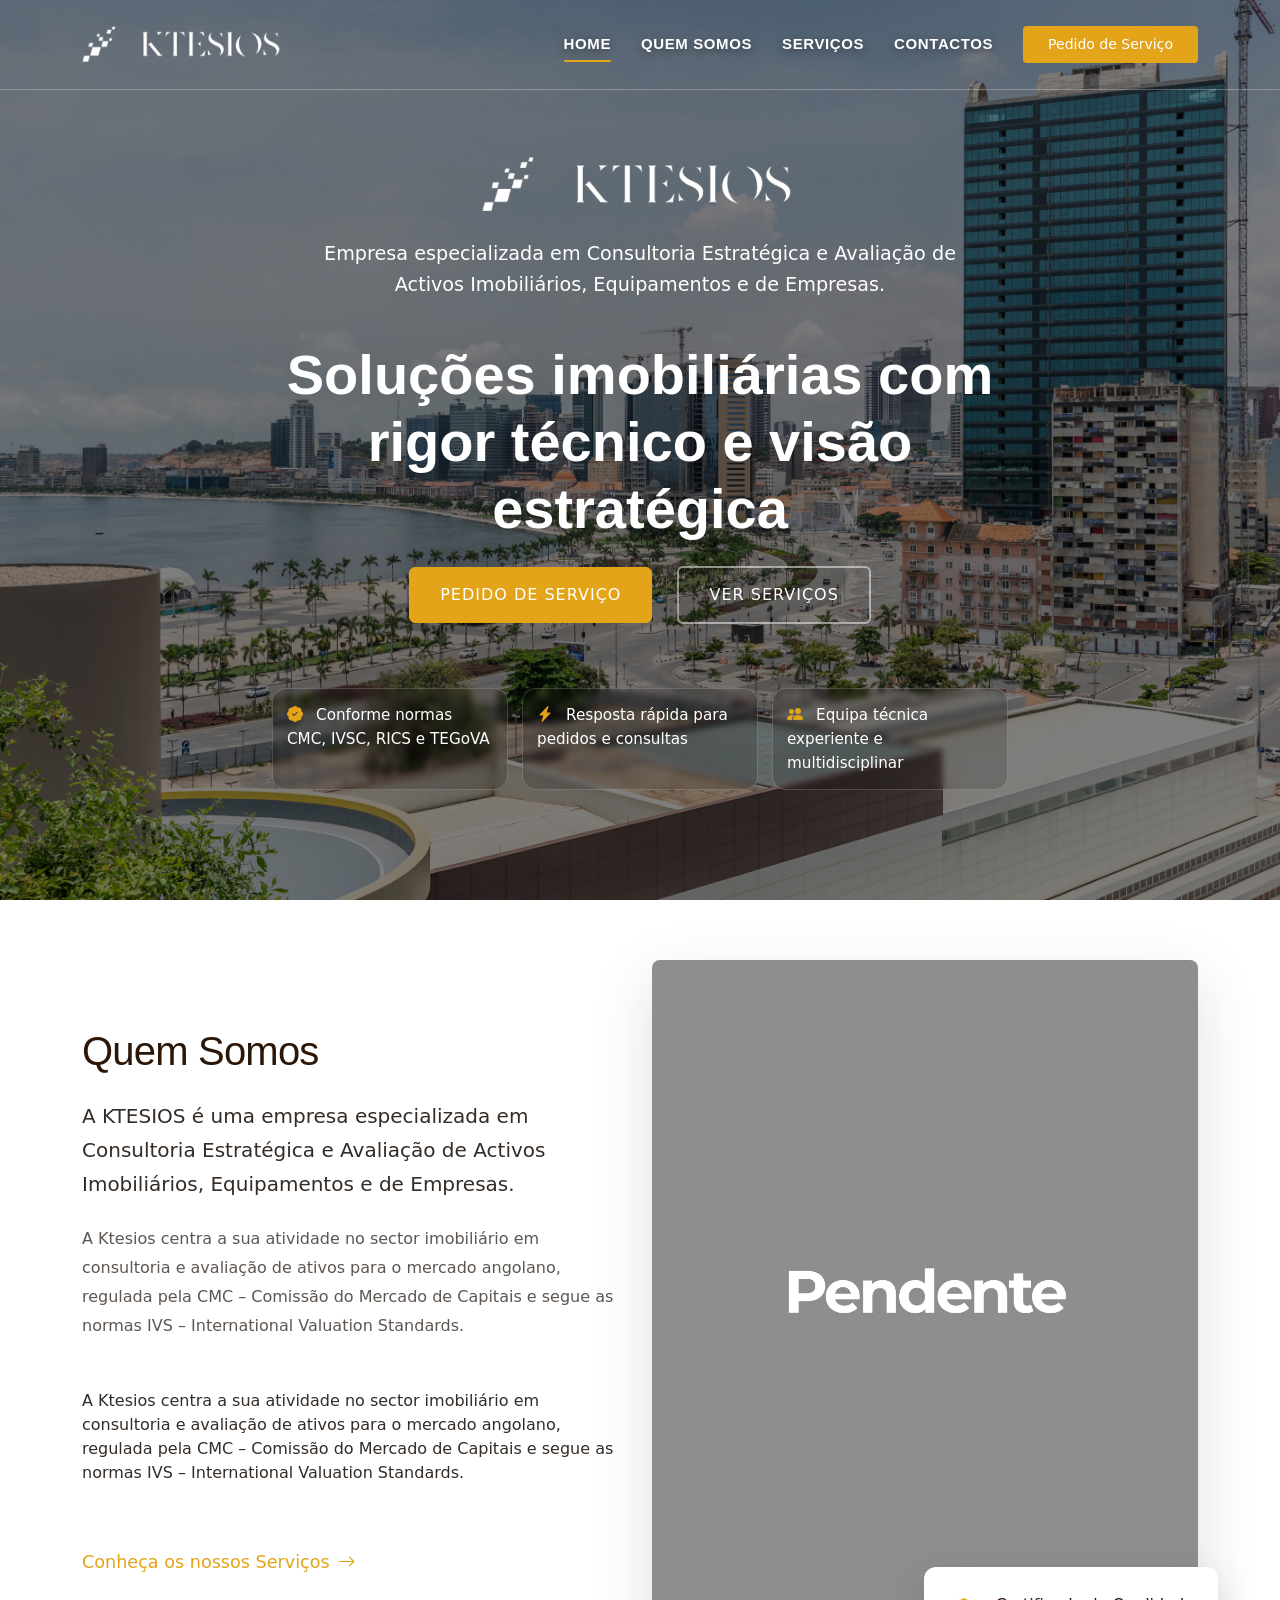
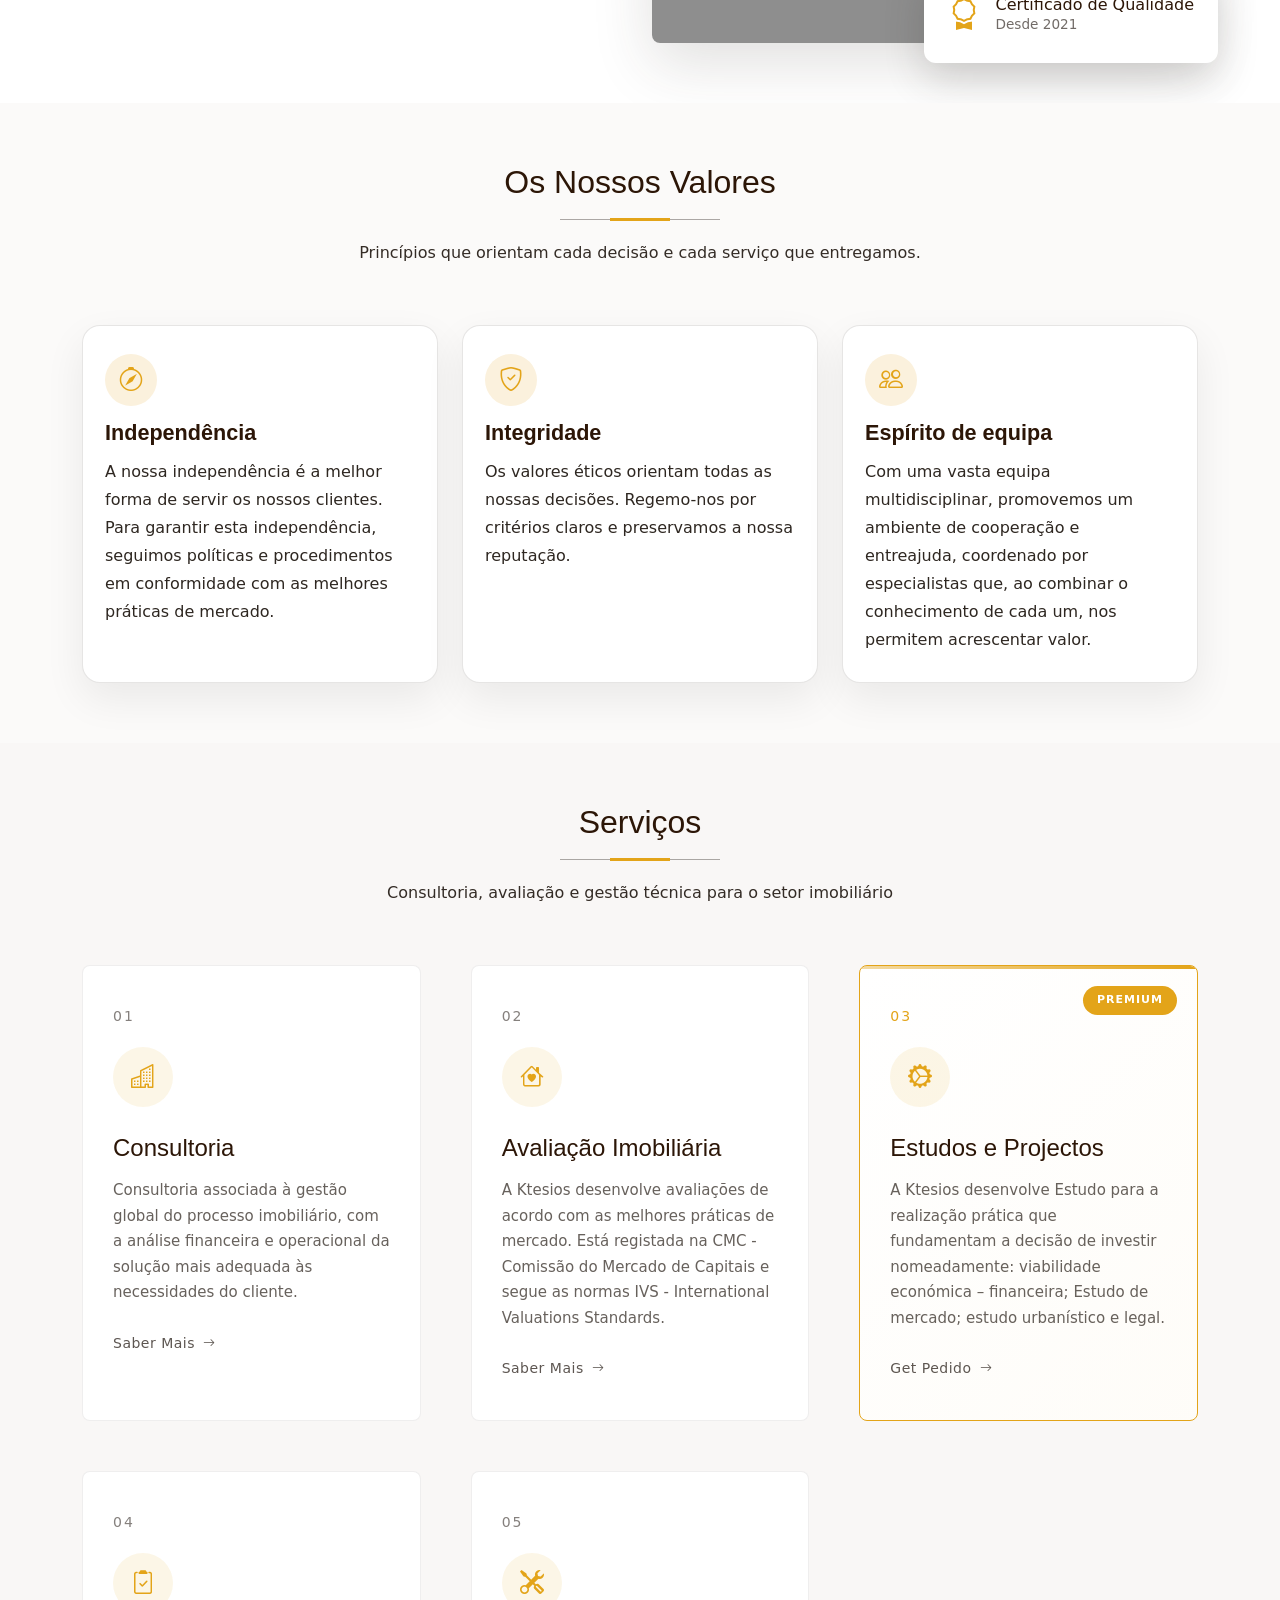
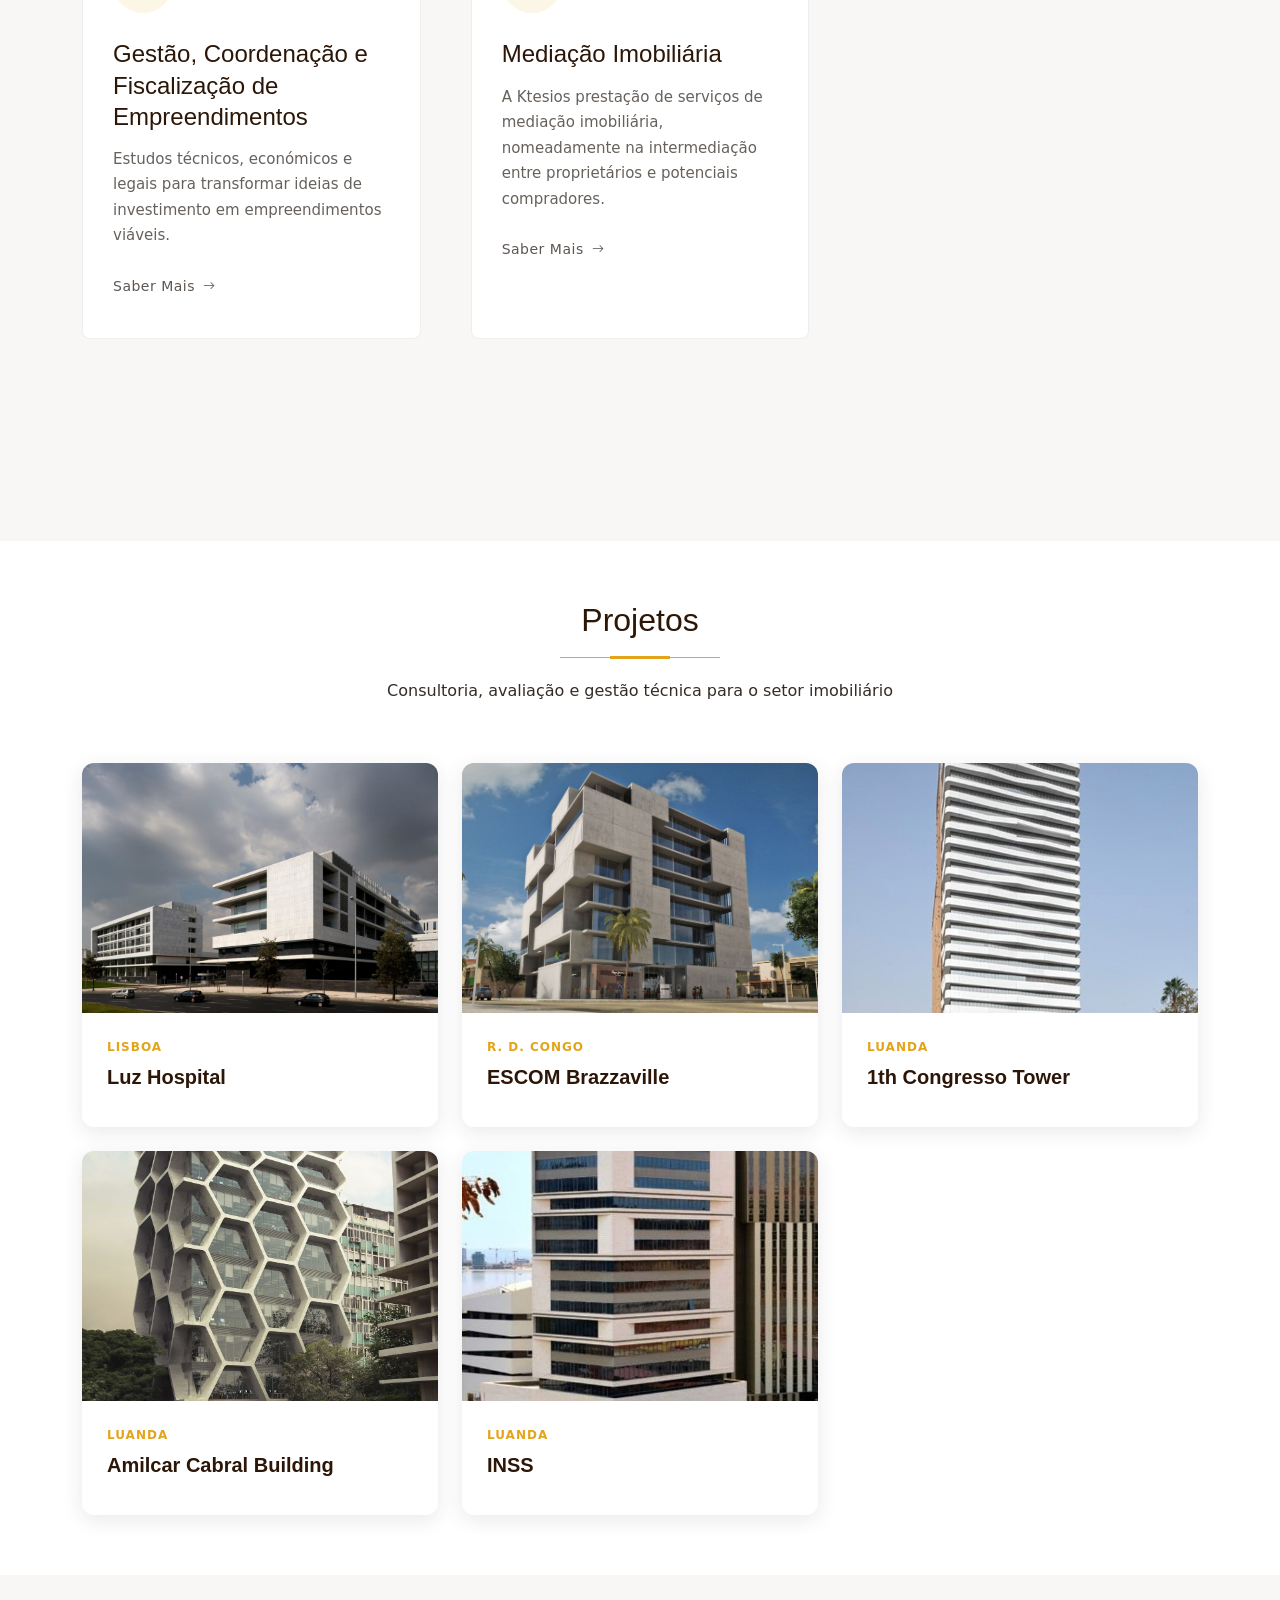
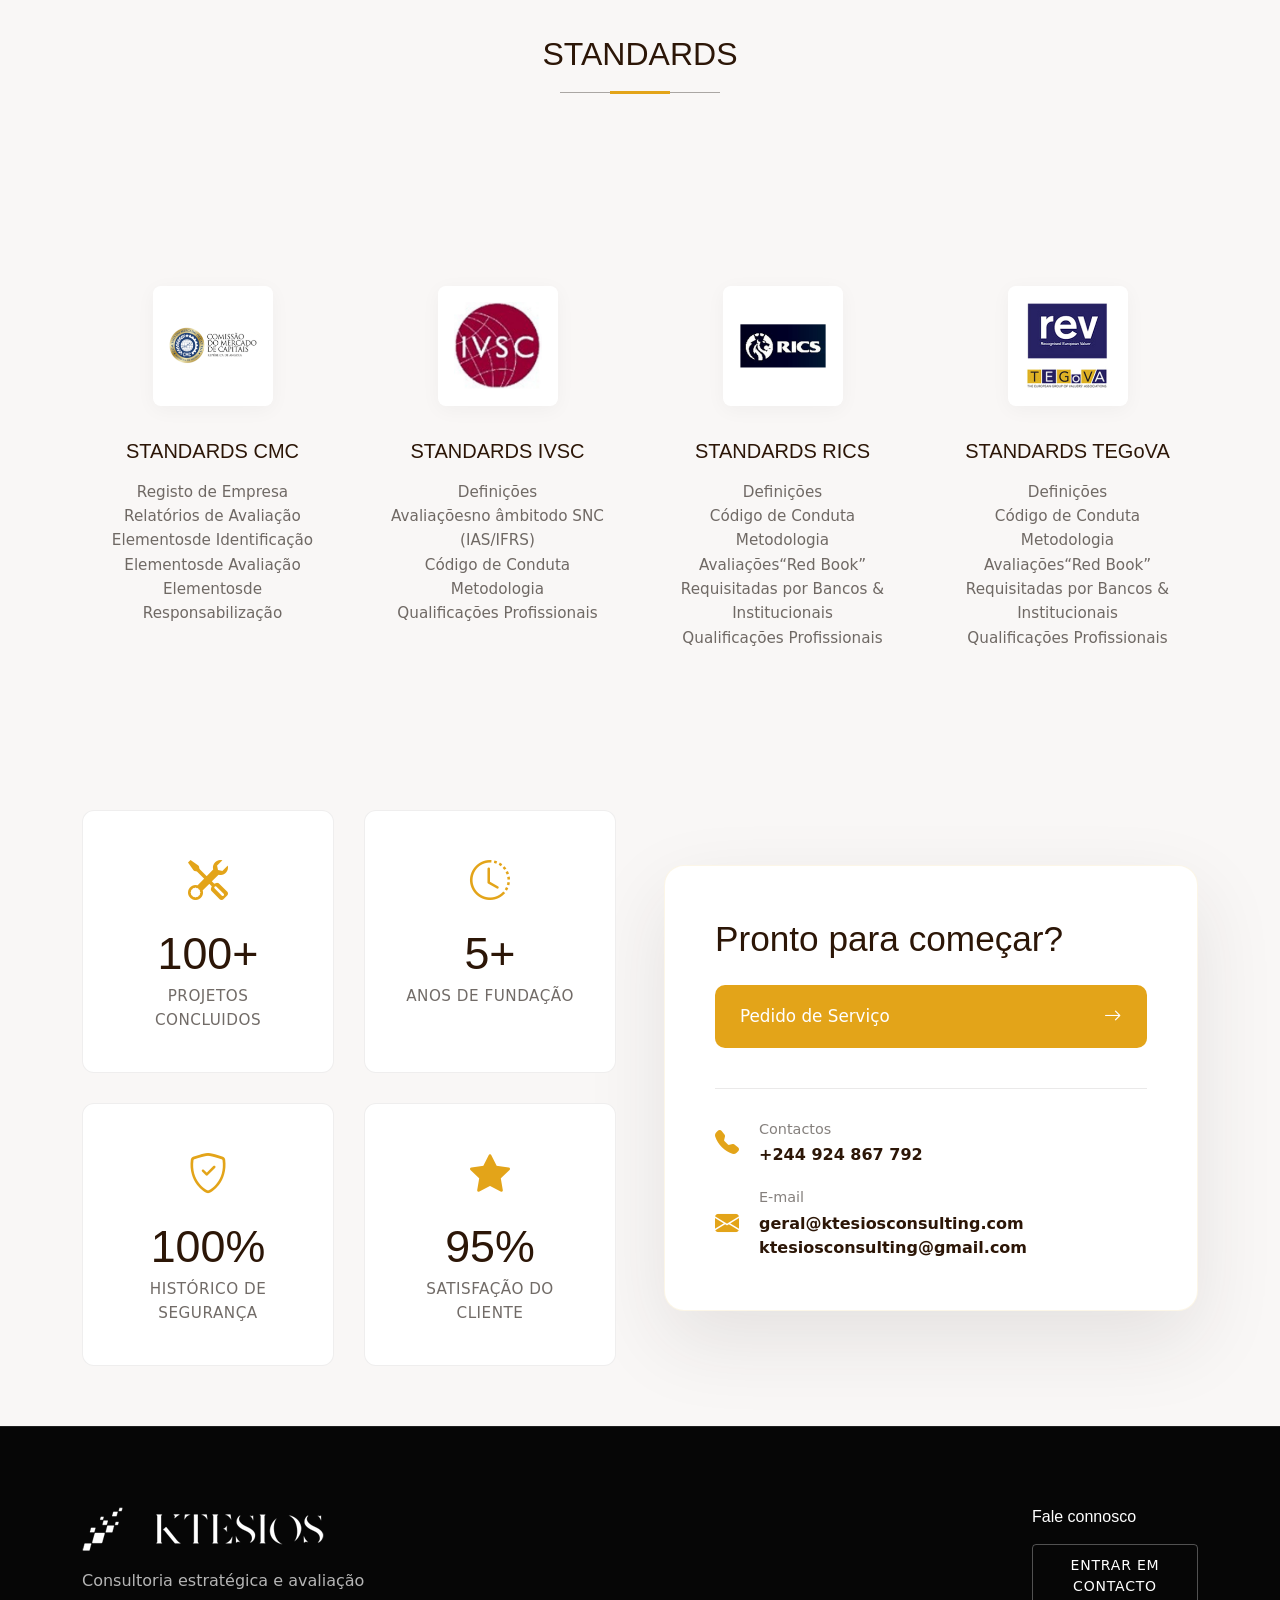
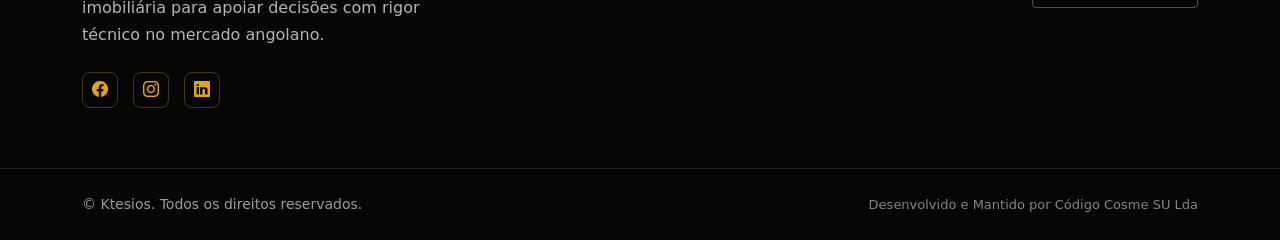
==== commit 05eb80e8: "Adiciona secção Os Nossos Valores entre Quem Somos e Serviços" ====
--- a/index.html
+++ b/index.html
@@ -162,6 +162,46 @@
 
     </section><!-- /Quem Somos Section -->
 
+    <!-- Valores Section -->
+    <section id="values" class="values section light-background">
+
+      <div class="container section-title" data-aos="fade-up">
+        <h2>Os Nossos Valores</h2>
+        <p>Princípios que orientam cada decisão e cada serviço que entregamos.</p>
+      </div>
+
+      <div class="container" data-aos="fade-up" data-aos-delay="100">
+        <div class="row g-4">
+
+          <div class="col-lg-4 col-md-6">
+            <article class="value-card" data-aos="fade-up" data-aos-delay="150">
+              <div class="value-icon"><i class="bi bi-compass"></i></div>
+              <h3>Independência</h3>
+              <p>A nossa independência é a melhor forma de servir os nossos clientes. Para garantir esta independência, seguimos políticas e procedimentos em conformidade com as melhores práticas de mercado.</p>
+            </article>
+          </div>
+
+          <div class="col-lg-4 col-md-6">
+            <article class="value-card" data-aos="fade-up" data-aos-delay="220">
+              <div class="value-icon"><i class="bi bi-shield-check"></i></div>
+              <h3>Integridade</h3>
+              <p>Os valores éticos orientam todas as nossas decisões. Regemo-nos por critérios claros e preservamos a nossa reputação.</p>
+            </article>
+          </div>
+
+          <div class="col-lg-4 col-md-12">
+            <article class="value-card" data-aos="fade-up" data-aos-delay="290">
+              <div class="value-icon"><i class="bi bi-people"></i></div>
+              <h3>Espírito de equipa</h3>
+              <p>Com uma vasta equipa multidisciplinar, promovemos um ambiente de cooperação e entreajuda, coordenado por especialistas que, ao combinar o conhecimento de cada um, nos permitem acrescentar valor.</p>
+            </article>
+          </div>
+
+        </div>
+      </div>
+
+    </section><!-- /Valores Section -->
+
     <!-- Serviços Section -->
     <section id="services" class="services section light-background">
 
@@ -560,13 +600,18 @@
           <h2 class="modal-title h5" id="serviceRequestModalLabel">Pedido de contacto / Serviço</h2>
           <button type="button" class="btn-close" data-bs-dismiss="modal" aria-label="Fechar"></button>
         </div>
-        <div class="modal-body">
+        <div class="modal-body quote">
           <div class="quote-container modal-quote-container">
+            <div class="modal-glow"></div>
             <div class="row g-4 align-items-stretch">
               <div class="col-lg-5">
                 <div class="quote-content">
                   <h2>Pedido de contacto / Serviço</h2>
                   <p>A KTESIOS disponibiliza uma plataforma de gestão de processos e interface de comunicação com clientes e peritos.</p>
+                  <div class="modal-trust-badges">
+                    <span><i class="bi bi-shield-check"></i> Atendimento rápido</span>
+                    <span><i class="bi bi-patch-check"></i> Padrões internacionais</span>
+                  </div>
                   <div class="contact-info">
                     <div class="contact-detail">
                       <i class="bi bi-telephone-fill"></i>
--- a/assets/css/main.css
+++ b/assets/css/main.css
@@ -1159,22 +1159,135 @@
 
 .service-request-modal .modal-content {
   border: 0;
-  border-radius: 18px;
+  border-radius: 24px;
   overflow: hidden;
+  background: #ffffff;
+  box-shadow: 0 28px 70px rgba(0, 0, 0, 0.28);
 }
 
 .service-request-modal .modal-header {
   border: 0;
-  background: color-mix(in srgb, var(--accent-color), #fff 90%);
+  padding: 18px 24px;
+  background: linear-gradient(135deg, color-mix(in srgb, var(--accent-color), #ffffff 82%) 0%, #f5f1e7 100%);
+}
+
+.service-request-modal .modal-title {
+  font-weight: 600;
+  color: #2d1e16;
+}
+
+.service-request-modal .btn-close {
+  border-radius: 50%;
+  background-color: rgba(255, 255, 255, 0.8);
+  padding: 10px;
 }
 
 .service-request-modal .modal-body {
-  padding: clamp(14px, 2vw, 26px);
+  padding: clamp(16px, 2vw, 28px);
+  background: linear-gradient(180deg, #fff 0%, #fcfbf8 100%);
 }
 
 .service-request-modal .modal-quote-container {
+  position: relative;
   background: transparent;
   box-shadow: none;
+}
+
+.service-request-modal .modal-glow {
+  position: absolute;
+  inset: -10px;
+  background: radial-gradient(circle at 15% 20%, color-mix(in srgb, var(--accent-color), transparent 84%) 0%, transparent 45%);
+  pointer-events: none;
+}
+
+.service-request-modal .quote-content,
+.service-request-modal .quote-form {
+  position: relative;
+  z-index: 1;
+}
+
+.service-request-modal .quote-content {
+  background: #fff;
+  border: 1px solid #ece6db;
+  border-radius: 18px;
+  padding: 24px;
+  height: 100%;
+}
+
+.service-request-modal .quote-content h2,
+.service-request-modal .quote-form .form-intro h3 {
+  color: #2d1e16;
+  font-weight: 700;
+}
+
+.service-request-modal .quote-content p,
+.service-request-modal .quote-form .form-intro p {
+  color: #5f5750;
+}
+
+.service-request-modal .modal-trust-badges {
+  display: flex;
+  flex-wrap: wrap;
+  gap: 10px;
+  margin: 16px 0 18px;
+}
+
+.service-request-modal .modal-trust-badges span {
+  display: inline-flex;
+  align-items: center;
+  gap: 6px;
+  font-size: 0.85rem;
+  font-weight: 500;
+  color: #5c4536;
+  background: #f7f0e8;
+  border: 1px solid #ecdcc9;
+  padding: 7px 12px;
+  border-radius: 999px;
+}
+
+.service-request-modal .quote-content .contact-info {
+  padding-top: 4px;
+}
+
+.service-request-modal .quote-form {
+  background: #ffffff;
+  border: 1px solid #ece6db;
+  border-radius: 18px;
+  padding: 24px;
+}
+
+.service-request-modal .php-email-form .form-grid {
+  gap: 14px;
+}
+
+.service-request-modal .php-email-form input[type=text],
+.service-request-modal .php-email-form input[type=email],
+.service-request-modal .php-email-form input[type=tel],
+.service-request-modal .php-email-form select {
+  width: 100%;
+  border: 1px solid #d9cec1;
+  border-radius: 10px;
+  background: #fffcf8;
+}
+
+.service-request-modal .php-email-form input:focus,
+.service-request-modal .php-email-form select:focus {
+  border-color: var(--accent-color);
+  box-shadow: 0 0 0 0.2rem color-mix(in srgb, var(--accent-color), transparent 82%);
+}
+
+.service-request-modal .php-email-form .submit-btn {
+  width: 100%;
+  justify-content: center;
+  border-radius: 12px;
+  font-weight: 600;
+}
+
+@media (max-width: 768px) {
+  .service-request-modal .quote-content,
+  .service-request-modal .quote-form {
+    padding: 18px;
+  }
 }
 
 /*--------------------------------------------------------------
@@ -1341,6 +1454,54 @@
     margin-top: 2rem;
     display: inline-block;
   }
+}
+
+/*--------------------------------------------------------------
+# Values Section
+--------------------------------------------------------------*/
+.values {
+  background: color-mix(in srgb, var(--background-color), var(--surface-color) 35%);
+}
+
+.values .value-card {
+  background: #ffffff;
+  border: 1px solid color-mix(in srgb, var(--default-color), transparent 88%);
+  border-radius: 18px;
+  padding: 28px 22px;
+  height: 100%;
+  box-shadow: 0 16px 40px rgba(0, 0, 0, 0.07);
+  transition: transform 0.3s ease, box-shadow 0.3s ease;
+}
+
+.values .value-card:hover {
+  transform: translateY(-6px);
+  box-shadow: 0 24px 44px rgba(0, 0, 0, 0.12);
+}
+
+.values .value-icon {
+  width: 52px;
+  height: 52px;
+  border-radius: 50%;
+  display: inline-flex;
+  align-items: center;
+  justify-content: center;
+  font-size: 1.5rem;
+  color: var(--accent-color);
+  background: color-mix(in srgb, var(--accent-color), #fff 85%);
+  margin-bottom: 14px;
+}
+
+.values .value-card h3 {
+  font-size: 1.35rem;
+  margin-bottom: 12px;
+  font-weight: 700;
+  color: var(--heading-color);
+}
+
+.values .value-card p {
+  margin-bottom: 0;
+  line-height: 1.75;
+  color: color-mix(in srgb, var(--default-color), black 12%);
 }
 
 /*--------------------------------------------------------------
